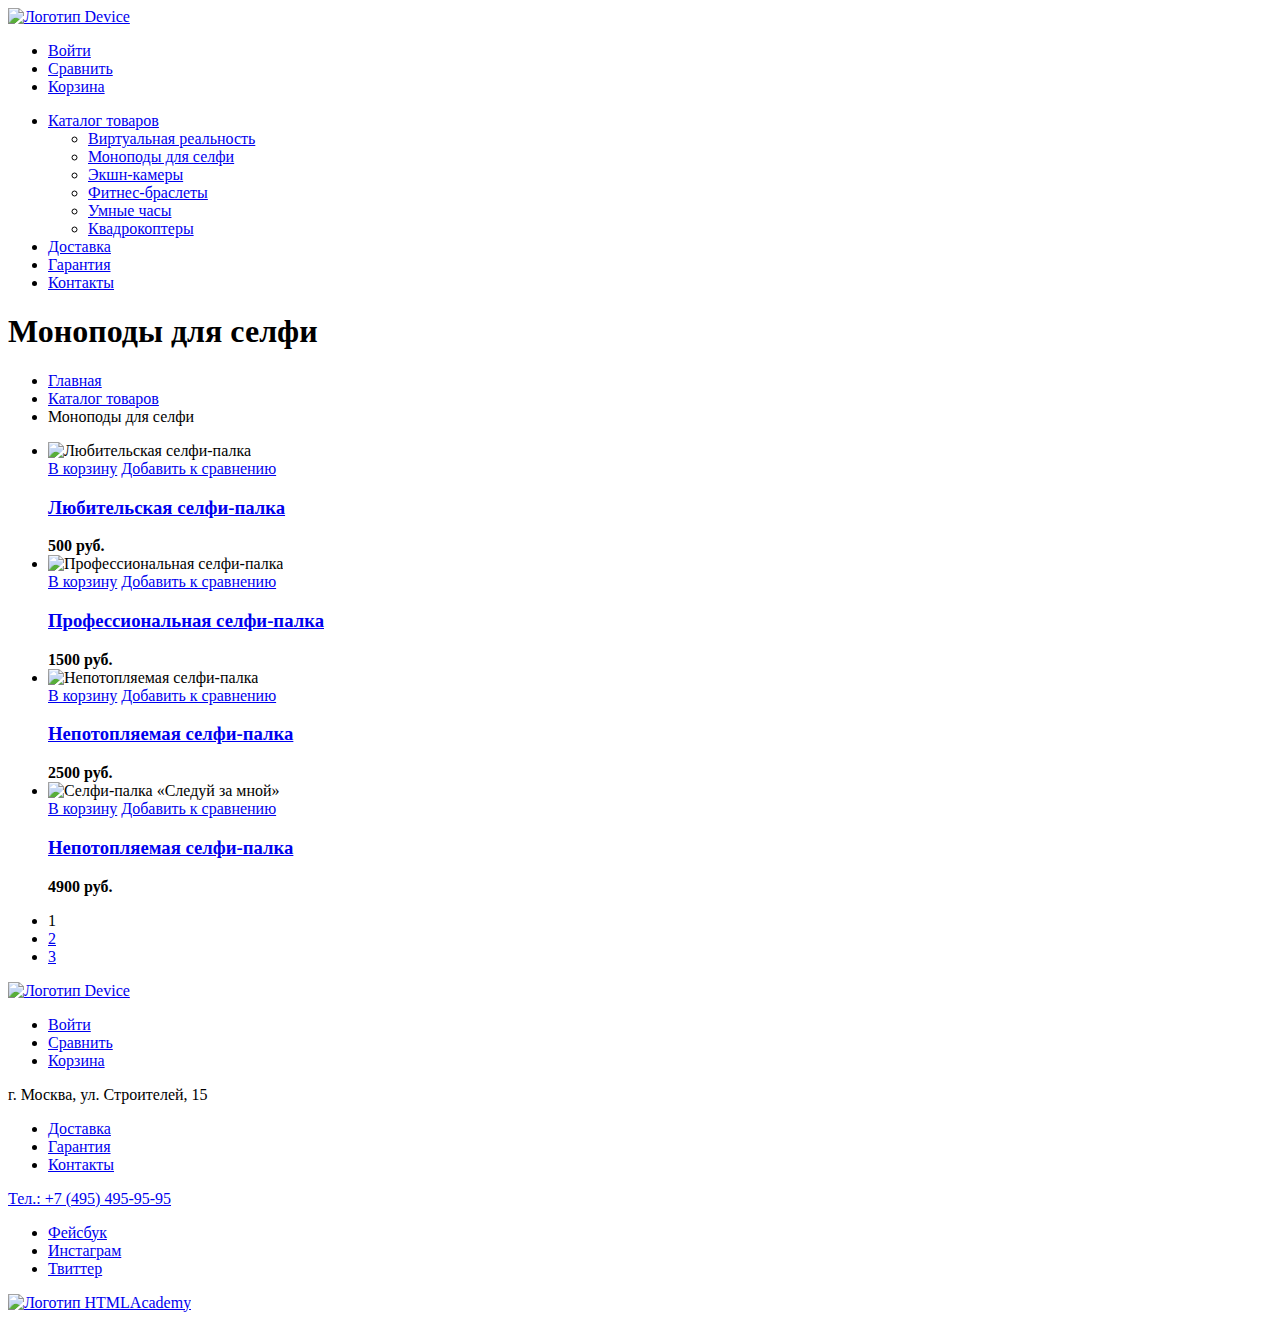
==== catalog.html @ 982db95b "Update catalog.html" ====
<!DOCTYPE html>
<html lang="ru">

<head>
  <meta charset="utf-8">
  <title>HTML Academy: Девайс</title>
</head>

<body>
  <header class="main-header">
    <a class="main-header-logo" href="index.html">
      <img src="img/general/logo-device.svg" width="163" height="35" alt="Логотип Device">
    </a>
    <ul class="user-list">
      <li class="user-item">
        <a class="login-link" href="#">Войти</a>
      </li>
      <li class="user-item">
        <a class="compare-link" href="#">Сравнить</a>
      </li>
      <li class="user-item">
        <a class="cart-link" href="#">Корзина</a>
      </li>
    </ul>
    <nav class="main-navigation">
      <ul class="navigation-list">
        <li class="navigation-item">
          <a href="#">Каталог товаров</a>
          <ul class="dropdown-list">
            <li class="dropdown-item">
              <a href="#">Виртуальная реальность</a>
            </li>
            <li class="dropdown-item">
              <a href="#">Моноподы для селфи</a>
            </li>
            <li class="dropdown-item">
              <a href="#">Экшн-камеры</a>
            </li>
            <li class="dropdown-item">
              <a href="#">Фитнес-браслеты</a>
            </li>
            <li class="dropdown-item">
              <a href="#">Умные часы</a>
            </li>
            <li class="dropdown-item">
              <a href="#">Квадрокоптеры</a>
            </li>
          </ul>
        </li>
        <li class="navigation-item">
          <a href="#">Доставка</a>
        </li>
        <li class="navigation-item">
          <a href="#">Гарантия</a>
        </li>
        <li class="navigation-item">
          <a href="#">Контакты</a>
        </li>
      </ul>
    </nav>
  </header>

  <main class="container">
    <h1 class="page-title">Моноподы для селфи</h1>

    <ul class="breadcrumbs-list">
      <li class="breadcrumbs-item">
        <a href="index.html">Главная</a>
      </li>
      <li class="breadcrumbs-item">
        <a href="#">Каталог товаров</a>
      </li>
      <li class="breadcrumbs-item breadcrumbs-current">
        <a>Моноподы для селфи</a>
      </li>
    </ul>

    <section class="catalog">
      <ul class="catalog-list">
        <li class="catalog-item product">

          <div class="product-image">
            <img src="img/catalog/product-1.jpg" alt="Любительская селфи-палка" width="360" height="380">
            <div class="product-overlay">
              <a class="button" href="#">В корзину</a>
              <a href="#">Добавить к сравнению</a>
            </div>
          </div>
          <div class="product-description">
            <a href="#">
              <h3>Любительская селфи-палка</h3>
            </a>
            <b>500 руб.</b>
          </div>
        </li>

        <li class="catalog-item product">
          <div class="product-image">
            <img src="img/catalog/product-2.jpg" alt="Профессиональная селфи-палка" width="360" height="380">
            <div class="product-overlay">
              <a class="button" href="#">В корзину</a>
              <a href="#">Добавить к сравнению</a>
            </div>
          </div>
          <div class="product-description">
            <a href="#">
              <h3>Профессиональная селфи-палка</h3>
            </a>
            <b>1500 руб.</b>
          </div>
        </li>

        <li class="catalog-item product">
          <div class="product-image">
            <img src="img/catalog/product-3.jpg" alt="Непотопляемая селфи-палка" width="360" height="380">
            <div class="product-overlay">
              <a class="button" href="#">В корзину</a>
              <a href="#">Добавить к сравнению</a>
            </div>
          </div>
          <div class="product-description">
            <a href="#">
              <h3>Непотопляемая селфи-палка</h3>
            </a>
            <b>2500 руб.</b>
          </div>
        </li>

        <li class="catalog-item product">
          <div class="product-image">
            <img src="img/catalog/product-4.jpg" alt="Селфи-палка «Следуй за мной»" width="360" height="380">
            <div class="product-overlay">
              <a class="button" href="#">В корзину</a>
              <a href="#">Добавить к сравнению</a>
            </div>
          </div>
          <div class="product-description">
            <a href="#">
              <h3>Непотопляемая селфи-палка</h3>
            </a>
            <b>4900 руб.</b>
          </div>
        </li>
      </ul>

      <ul class="pagination-list">
        <li class="pagination-item">
          <a>1</a>
        </li>
        <li class="pagination-item">
          <a href="#">2</a>
        </li>
        <li class="pagination-item">
          <a href="#">3</a>
        </li>
      </ul>
    </section>

  </main>

  <footer class="main-footer">
    <a class="footer-logo" href="index.html">
      <img src="img/general/logo-device.svg" width="163" height="35" alt="Логотип Device">
    </a>
    <ul class="user-list">
      <li class="user-item">
        <a href="#">Войти</a>
      </li>
      <li class="user-item">
        <a href="#">Сравнить</a>
      </li>
      <li class="user-item">
        <a href="#">Корзина</a>
      </li>
    </ul>
    <p class="footer-address">г. Москва, ул. Строителей, 15</p>
    <ul class="footer-navigation">
      <li class="navigation-item">
        <a href="#">Доставка</a>
      </li>
      <li class="navigation-item">
        <a href="#">Гарантия</a>
      </li>
      <li class="navigation-item">
        <a href="#">Контакты</a>
      </li>
    </ul>
    <a class="phone-link" href="tel:+7 (495) 495-95-95" rel="nofollow">Тел.: +7 (495) 495-95-95</a>
    <div class="footer-social">
      <ul class="social-list">
        <li class="social-item">
          <a class="social-link social-link--fb" href="#">Фейсбук</a>
        </li>
        <li class="social-item">
          <a class="social-link social-link--inst" href="#">Инстаграм</a>
        </li>
        <li class="social-item">
          <a class="social-link social-link--tw" href="#">Твиттер</a>
        </li>
      </ul>
    </div>
    <p class="footer-copyright">
      <a href="https://htmlacademy.ru/intensive/htmlcss">
        <img src="img/general/logo-html.svg" width="27" height="35" alt="Логотип HTMLAcademy">
      </a>
    </p>
  </footer>
</body>

</html>
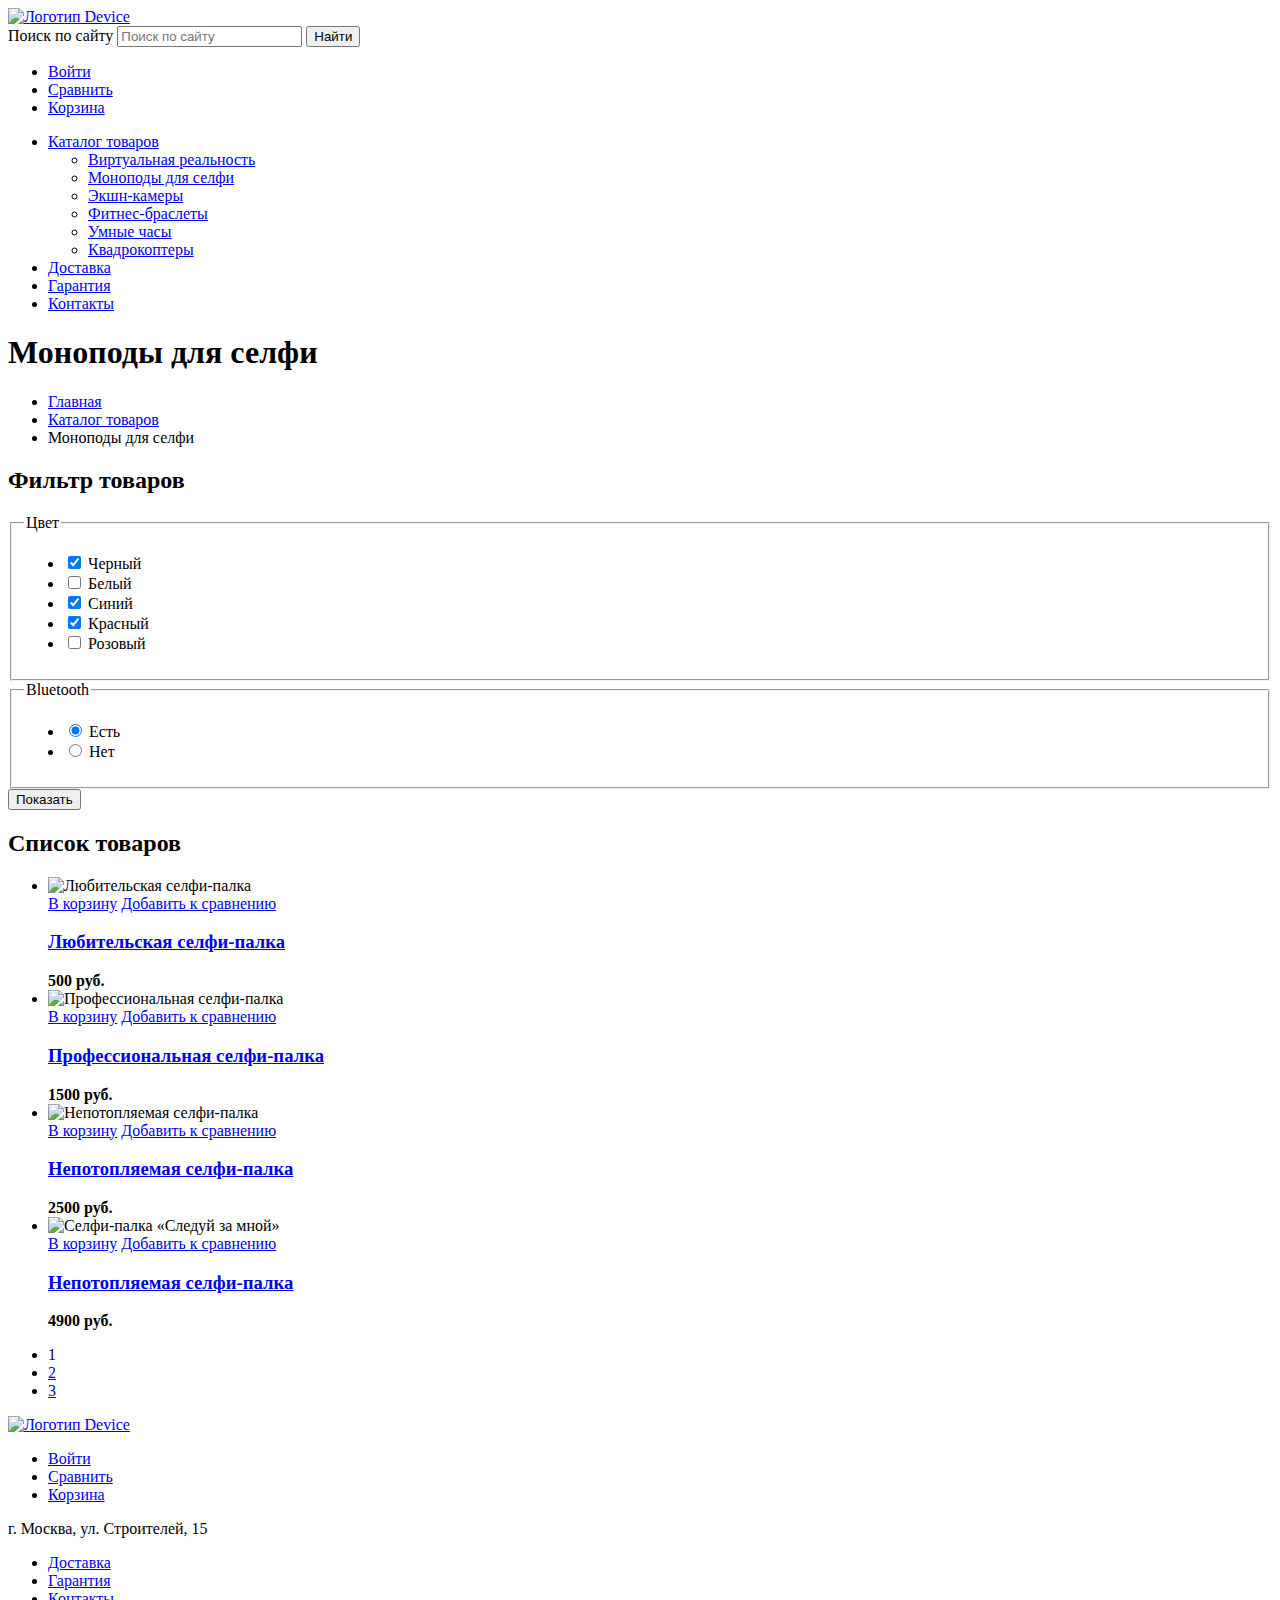
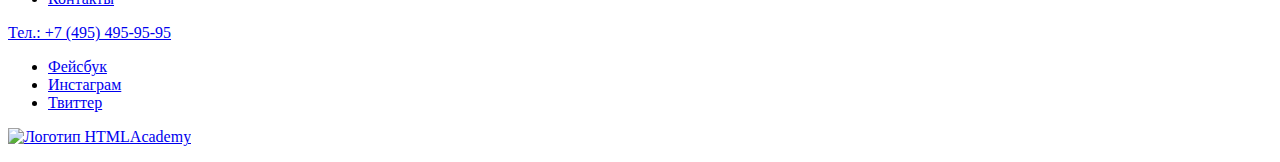
==== commit 511f8907: "вносит правки в проект" ====
--- a/catalog.html
+++ b/catalog.html
@@ -11,6 +11,11 @@
     <a class="main-header-logo" href="index.html">
       <img src="img/general/logo-device.svg" width="163" height="35" alt="Логотип Device">
     </a>
+    <form class="search-form" action="https://echo.htmlacademy.ru/" method="post">
+      <label class="visually-hidden" for="search">Поиск по сайту</label>
+      <input type="search" placeholder="Поиск по сайту" name="search" id="search">
+      <button type="submit">Найти</button>
+    </form>
     <ul class="user-list">
       <li class="user-item">
         <a class="login-link" href="#">Войти</a>
@@ -75,10 +80,64 @@
       </li>
     </ul>
 
+    <section class="filters">
+      <h2 class="visually-hidden">Фильтр товаров</h2>
+      <form class="filter" action="https://echo.htmlacademy.ru" method="get">
+        <fieldset>
+          <legend>Цвет</legend>
+          <ul class="filter-list">
+            <li class="filter-option">
+              <input class="visually-hidden filter-input filter-checkbox" type="checkbox" name="black" id="filter-black"
+                checked>
+              <label for="filter-black">Черный</label>
+            </li>
+            <li class="filter-option">
+              <input class="visually-hidden filter-input filter-checkbox" type="checkbox" name="white"
+                id="filter-white">
+              <label for="filter-white">Белый</label>
+            </li>
+            <li class="filter-option">
+              <input class="visually-hidden filter-input filter-checkbox" type="checkbox" name="blue" id="filter-blue"
+                checked>
+              <label for="filter-blue">Синий</label>
+            </li>
+            <li class="filter-option">
+              <input class="visually-hidden filter-input filter-checkbox" type="checkbox" name="red" id="filter-red"
+                checked>
+              <label for="filter-red">Красный</label>
+            </li>
+            <li class="filter-option">
+              <input class="visually-hidden filter-input filter-checkbox" type="checkbox" name="pink" id="filter-pink">
+              <label for="filter-pink">Розовый</label>
+            </li>
+          </ul>
+        </fieldset>
+
+        <fieldset>
+          <legend>Bluetooth</legend>
+          <ul class="filter-list">
+            <li class="filter-option">
+              <input class="visually-hidden filter-input filter-radio" type="radio" name="bluetooth"
+                id="filter-bluetooth-yes" value="yes" checked>
+              <label for="filter-bluetooth-yes">Есть</label>
+            </li>
+            <li class="filter-option">
+              <input class="visually-hidden filter-input filter-radio" type="radio" name="bluetooth"
+                id="filter-bluetooth-no" value="no">
+              <label for="filter-bluetooth-no">Нет</label>
+            </li>
+          </ul>
+        </fieldset>
+
+        <button type="submit">Показать</button>
+      </form>
+    </section>
+
     <section class="catalog">
+      <h2 class="visually-hidden">Список товаров</h2>
       <ul class="catalog-list">
-        <li class="catalog-item product">
-
+
+        <li class="catalog-item product">
           <div class="product-image">
             <img src="img/catalog/product-1.jpg" alt="Любительская селфи-палка" width="360" height="380">
             <div class="product-overlay">
@@ -185,22 +244,22 @@
         <a href="#">Контакты</a>
       </li>
     </ul>
-    <a class="phone-link" href="tel:+7 (495) 495-95-95" rel="nofollow">Тел.: +7 (495) 495-95-95</a>
+    <a class="phone-link" href="tel:+74954959595" rel="nofollow">Тел.: +7 (495) 495-95-95</a>
     <div class="footer-social">
       <ul class="social-list">
         <li class="social-item">
-          <a class="social-link social-link--fb" href="#">Фейсбук</a>
+          <a class="social-link social-link--fb" href="#" aria-label="Девайс на Фэйсбук">Фейсбук</a>
         </li>
         <li class="social-item">
-          <a class="social-link social-link--inst" href="#">Инстаграм</a>
+          <a class="social-link social-link--inst" href="#" aria-label="Девайс в Инстаграм">Инстаграм</a>
         </li>
         <li class="social-item">
-          <a class="social-link social-link--tw" href="#">Твиттер</a>
+          <a class="social-link social-link--tw" href="#" aria-label="Девайс в Твиттер">Твиттер</a>
         </li>
       </ul>
     </div>
     <p class="footer-copyright">
-      <a href="https://htmlacademy.ru/intensive/htmlcss">
+      <a href="https://htmlacademy.ru/intensive/htmlcss" aria-label="Страница интенсива HTMLAcademy">
         <img src="img/general/logo-html.svg" width="27" height="35" alt="Логотип HTMLAcademy">
       </a>
     </p>
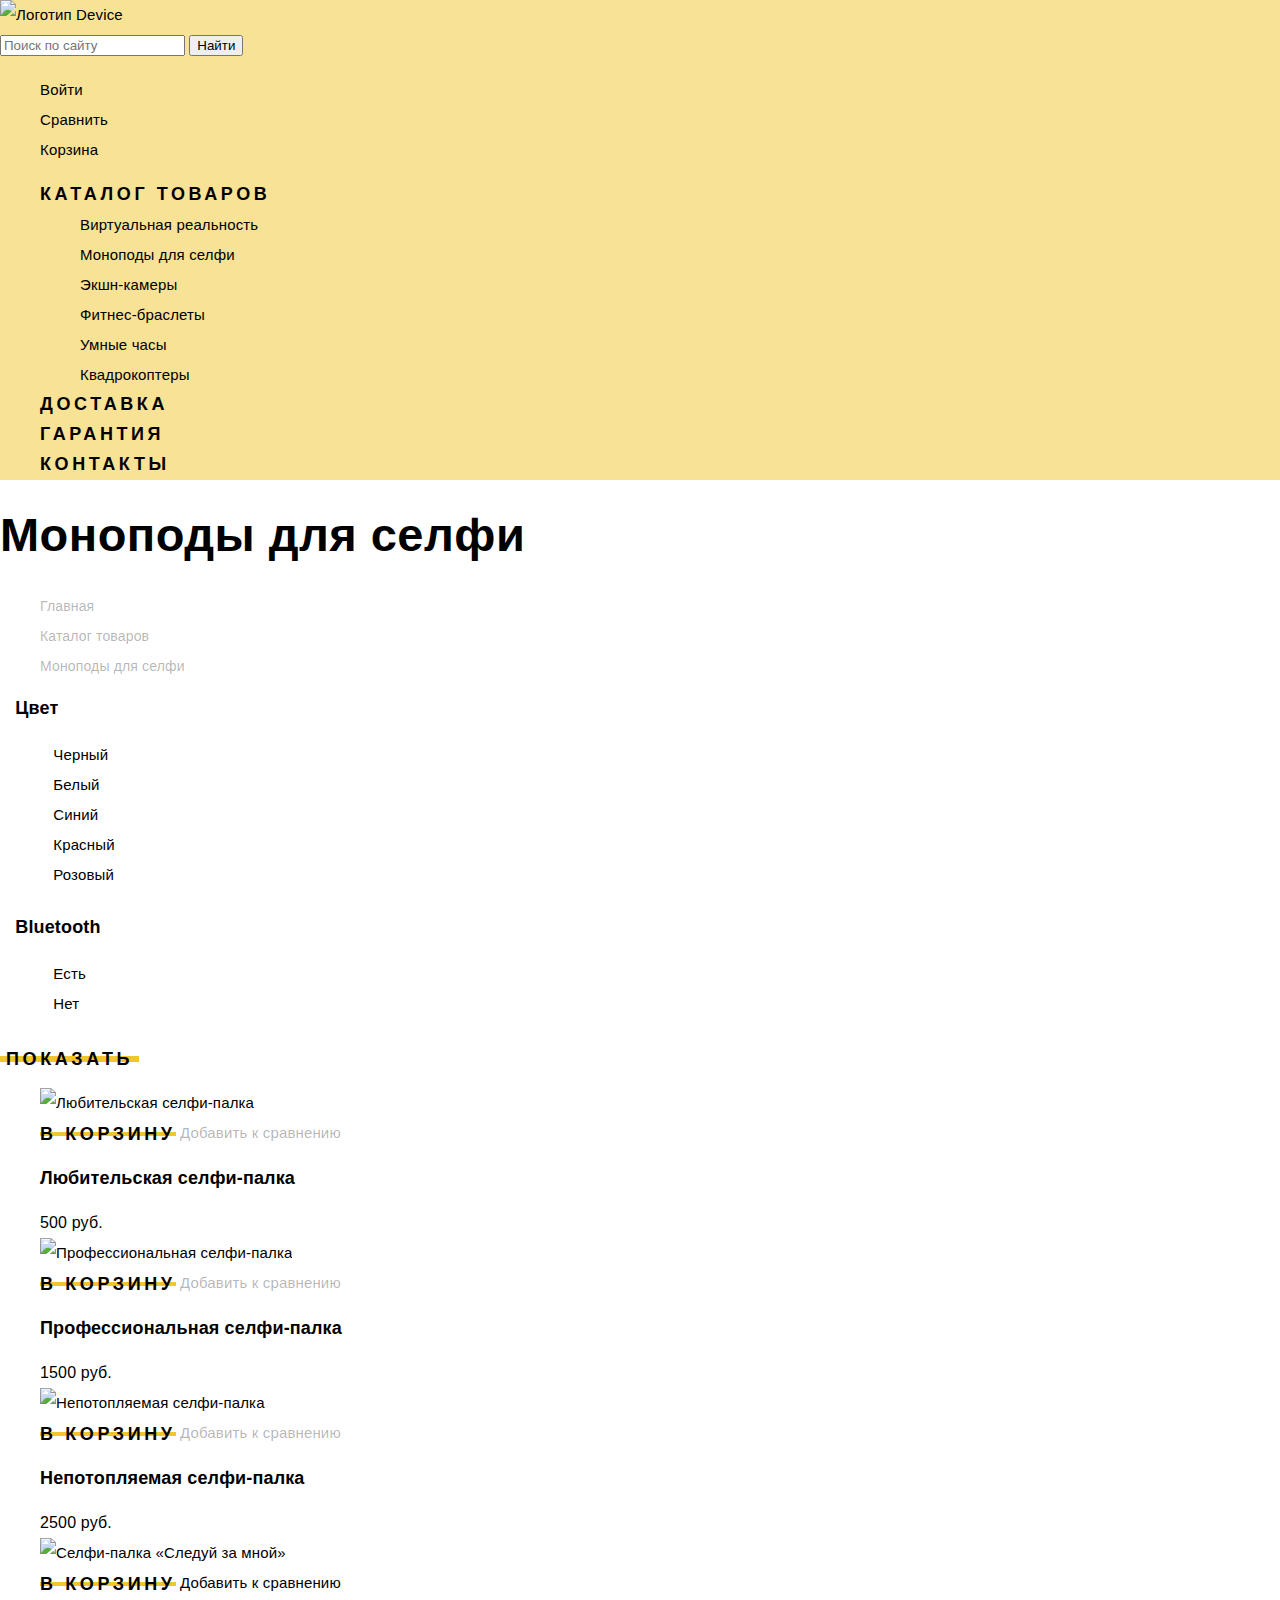
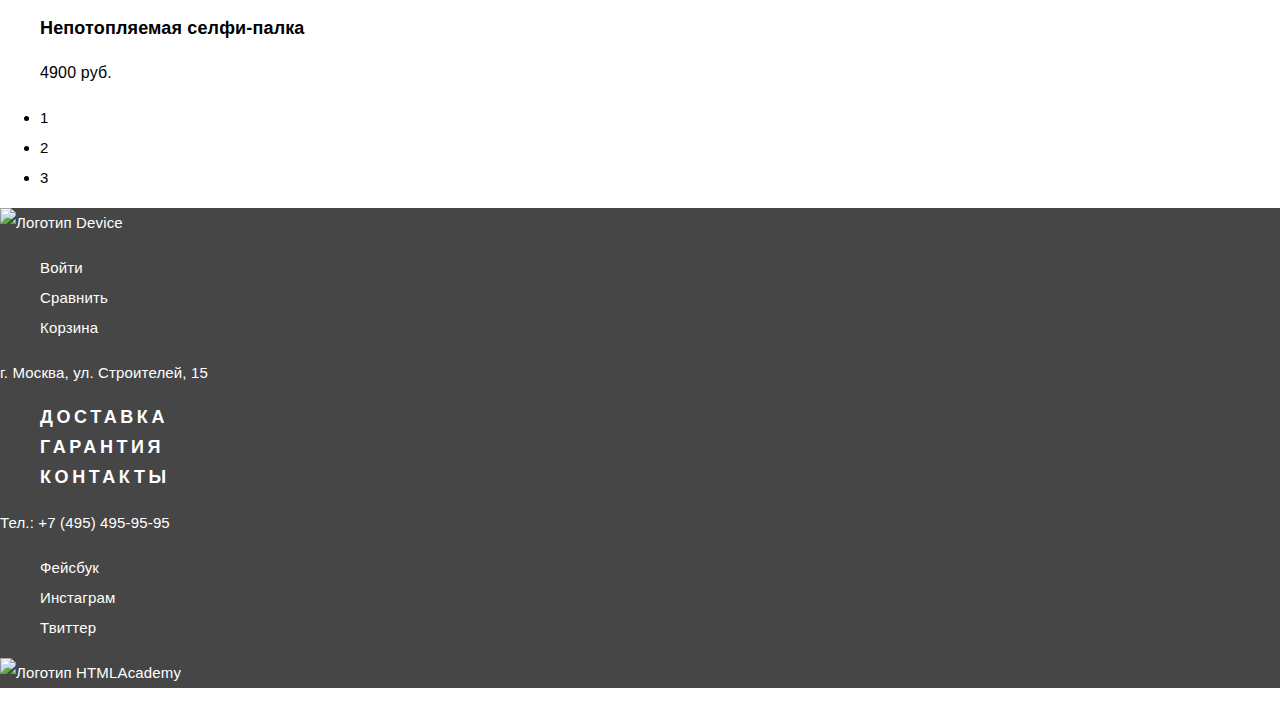
==== commit a717f484: "Добавляет стили внутренней страницы" ====
--- a/catalog.html
+++ b/catalog.html
@@ -4,9 +4,11 @@
 <head>
   <meta charset="utf-8">
   <title>HTML Academy: Девайс</title>
+  <link href="css/normalize.css" rel="stylesheet">
+  <link href="css/style.css" rel="stylesheet">
 </head>
 
-<body>
+<body class="inner-page">
   <header class="main-header">
     <a class="main-header-logo" href="index.html">
       <img src="img/general/logo-device.svg" width="163" height="35" alt="Логотип Device">
@@ -129,7 +131,7 @@
           </ul>
         </fieldset>
 
-        <button type="submit">Показать</button>
+        <button class="button" type="submit">Показать</button>
       </form>
     </section>
 
@@ -142,62 +144,62 @@
             <img src="img/catalog/product-1.jpg" alt="Любительская селфи-палка" width="360" height="380">
             <div class="product-overlay">
               <a class="button" href="#">В корзину</a>
+              <a class="product-compare" href="#">Добавить к сравнению</a>
+            </div>
+          </div>
+          <div class="product-description">
+            <a href="#">
+              <h3>Любительская селфи-палка</h3>
+            </a>
+            <span>500 руб.</span>
+          </div>
+        </li>
+
+        <li class="catalog-item product">
+          <div class="product-image">
+            <img src="img/catalog/product-2.jpg" alt="Профессиональная селфи-палка" width="360" height="380">
+            <div class="product-overlay">
+              <a class="button" href="#">В корзину</a>
+              <a class="product-compare" href="#">Добавить к сравнению</a>
+            </div>
+          </div>
+          <div class="product-description">
+            <a href="#">
+              <h3>Профессиональная селфи-палка</h3>
+            </a>
+            <span>1500 руб.</span>
+          </div>
+        </li>
+
+        <li class="catalog-item product">
+          <div class="product-image">
+            <img src="img/catalog/product-3.jpg" alt="Непотопляемая селфи-палка" width="360" height="380">
+            <div class="product-overlay">
+              <a class="button" href="#">В корзину</a>
+              <a class="product-compare" href="#">Добавить к сравнению</a>
+            </div>
+          </div>
+          <div class="product-description">
+            <a href="#">
+              <h3>Непотопляемая селфи-палка</h3>
+            </a>
+            <span>2500 руб.</span>
+          </div>
+        </li>
+
+        <li class="catalog-item product">
+          <div class="product-image">
+            <img src="img/catalog/product-4.jpg" alt="Селфи-палка «Следуй за мной»" width="360" height="380">
+            <div class="product-overlay">
+              <a class="button" href="#">В корзину</a>
               <a href="#">Добавить к сравнению</a>
             </div>
           </div>
           <div class="product-description">
             <a href="#">
-              <h3>Любительская селфи-палка</h3>
-            </a>
-            <b>500 руб.</b>
-          </div>
-        </li>
-
-        <li class="catalog-item product">
-          <div class="product-image">
-            <img src="img/catalog/product-2.jpg" alt="Профессиональная селфи-палка" width="360" height="380">
-            <div class="product-overlay">
-              <a class="button" href="#">В корзину</a>
-              <a href="#">Добавить к сравнению</a>
-            </div>
-          </div>
-          <div class="product-description">
-            <a href="#">
-              <h3>Профессиональная селфи-палка</h3>
-            </a>
-            <b>1500 руб.</b>
-          </div>
-        </li>
-
-        <li class="catalog-item product">
-          <div class="product-image">
-            <img src="img/catalog/product-3.jpg" alt="Непотопляемая селфи-палка" width="360" height="380">
-            <div class="product-overlay">
-              <a class="button" href="#">В корзину</a>
-              <a href="#">Добавить к сравнению</a>
-            </div>
-          </div>
-          <div class="product-description">
-            <a href="#">
               <h3>Непотопляемая селфи-палка</h3>
             </a>
-            <b>2500 руб.</b>
-          </div>
-        </li>
-
-        <li class="catalog-item product">
-          <div class="product-image">
-            <img src="img/catalog/product-4.jpg" alt="Селфи-палка «Следуй за мной»" width="360" height="380">
-            <div class="product-overlay">
-              <a class="button" href="#">В корзину</a>
-              <a href="#">Добавить к сравнению</a>
-            </div>
-          </div>
-          <div class="product-description">
-            <a href="#">
-              <h3>Непотопляемая селфи-палка</h3>
-            </a>
-            <b>4900 руб.</b>
+            <span>4900 руб.</span>
           </div>
         </li>
       </ul>
@@ -266,4 +268,4 @@
   </footer>
 </body>
 
-</html>+</html>
--- a/css/style.css
+++ b/css/style.css
@@ -0,0 +1,273 @@
+/* Подключение шрифтов */
+
+@font-face {
+  font-family: "Gilroy";
+  font-style: normal;
+  font-weight: 300;
+  src: local("Gilroy Light"), local("Gilroy-Light"),
+  url("../fonts/gilroylight.woff") format("woff"),
+  url("../fonts/gilroylight.woff2") format("woff2");
+}
+
+@font-face {
+  font-family: "Gilroy";
+  font-style: normal;
+  font-weight: 800;
+  src: local("Gilroy ExtraBold"), local("Gilroy-ExtraBold"),
+  url("../fonts/gilroyextrabold.woff") format("woff"),
+  url("../fonts/gilroyextrabold.woff2") format("woff2");
+}
+
+@font-face {
+  font-family: "Open Sans";
+  font-style: normal;
+  font-weight: 300;
+  src: local("Open Sans Light"), local("OpenSans-Light"),
+  url("../fonts/opensanslight.woff") format("woff"),
+  url("../fonts/opensanslight.woff2") format("woff2");
+}
+
+@font-face {
+  font-family: "Open Sans";
+  font-style: normal;
+  font-weight: 400;
+  src: local("Open Sans Regular"), local("OpenSans-Regular"),
+  url("../fonts/opensans.woff") format("woff"),
+  url("../fonts/opensans.woff2") format("woff2");
+}
+
+/* Стили */
+
+body {
+  margin: 0;
+  padding: 0;
+
+  font-family: "Open Sans", Arial, sans-serif;
+  font-size: 15px;
+  line-height: 30px;
+  font-weight: 300;
+  letter-spacing: 0.15px;
+
+  color: #000000;
+}
+
+a {
+  text-decoration: none;
+  color: #000000;
+}
+
+.modal {
+  display: none;
+}
+
+.button {
+  font-family: "Gilroy", Arial, sans-serif;
+  font-size: 18px;
+  line-height: 24px;
+  font-weight: 800;
+  letter-spacing: 3.6px;
+
+  text-align: center;
+  color: #000000;
+  vertical-align: middle;
+  text-transform: uppercase;
+
+  background: linear-gradient(0deg, #ffffff 40%, #f0c52e 40%, #f0c52e 60%,#ffffff 40%);
+  border: none;
+
+}
+
+.button:hover,
+.button:focus {
+  background: #f0c52e;
+}
+
+.button:active {
+  color: rgba(0, 0, 0, 0.3);
+}
+
+.visually-hidden {
+  position: absolute;
+
+  width: 1px;
+  height: 1px;
+  margin: -1px;
+  border: 0;
+  padding: 0;
+
+  clip: rect(0 0 0 0);
+  overflow: hidden;
+}
+
+/* Header */
+
+.main-header {
+  background-color: #f7e296;
+}
+
+.user-list,
+.navigation-list,
+.dropdown-list {
+  list-style: none;
+}
+
+
+.navigation-item > a {
+  font-family: "Gilroy", Arial, sans-serif;
+  font-size: 18px;
+  line-height: 24px;
+  font-weight: 800;
+  letter-spacing: 3.6px;
+  text-transform: uppercase;
+}
+
+/* Main */
+/* Slider */
+
+.slider-list {
+  list-style: none;
+}
+
+.slider-description h3{
+  font-family: "Gilroy", Arial, sans-serif;
+  font-size: 47px;
+  line-height: 56px;
+  font-weight: 800;
+  letter-spacing: 0.47px;
+}
+
+.slider-description p {
+  color: #464646;
+}
+
+.slider-table td {
+  font-family: "Gilroy", Arial, sans-serif;
+  font-size: 36px;
+  line-height: 48px;
+  font-weight: 300;
+  letter-spacing: 0.36px;
+}
+
+.slider-table th {
+  font-size: 13px;
+  line-height: 20px;
+  font-weight: 300;
+
+}
+/* Popular */
+
+.popular-list {
+  list-style: none;
+}
+.popular-list a {
+  font-family: "Gilroy", Arial, sans-serif;
+  font-size: 18px;
+  line-height: 24px;
+  font-weight: 800;
+  letter-spacing: 0.18px;
+}
+
+/* Brands */
+
+.brands-list {
+  list-style: none;
+}
+
+/* Company-info */
+
+.index-columns h2{
+  font-family: "Gilroy", Arial, sans-serif;
+  font-size: 47px;
+  line-height: 48px;
+  font-weight: 800;
+  letter-spacing: 0.47px;
+}
+
+.index-columns p {
+  color: #464646;
+}
+
+.company-info ul {
+  font-family: "Gilroy", Arial, sans-serif;
+  font-size: 16px;
+  line-height: 40px;
+  font-weight: 800;
+}
+
+/* Footer */
+
+.main-footer {
+  color: #ffffff;
+  background-color: #464646;
+}
+
+.main-footer a {
+  color: #ffffff;
+}
+
+.footer-navigation,
+.social-list {
+  list-style: none;
+}
+
+/* Inner page */
+
+.page-title {
+  font-family: "Gilroy", Arial, sans-serif;
+  font-size: 47px;
+  line-height: 48px;
+  font-weight: 800;
+  letter-spacing: 0.47px;
+}
+
+/* breadcrumbs */
+
+.breadcrumbs-list {
+  list-style: none;
+}
+
+.breadcrumbs-list a {
+  font-size: 14px;
+  line-height: 24px;
+
+  color: rgba(0, 0, 0, 0.3);
+}
+
+/* filters */
+
+.filter fieldset {
+  border: none;
+}
+.filter legend {
+  font-family: "Gilroy", Arial, sans-serif;
+  font-size: 18px;
+  line-height: 24px;
+  font-weight: 800;
+}
+
+.filter-list {
+  list-style-type: none;
+}
+
+/* catalog */
+
+.catalog-list {
+  list-style: none;
+}
+
+.product-compare {
+  color: rgba(0, 0, 0, 0.3);
+}
+
+.product-description h3 {
+  font-family: "Gilroy", Arial, sans-serif;
+  font-size: 18px;
+  line-height: 24px;
+  font-weight: 800;
+}
+.product-description span {
+  font-family: "Gilroy", Arial, sans-serif;
+  font-size: 16px;
+  line-height: 24px;
+  font-weight: 300;
+}
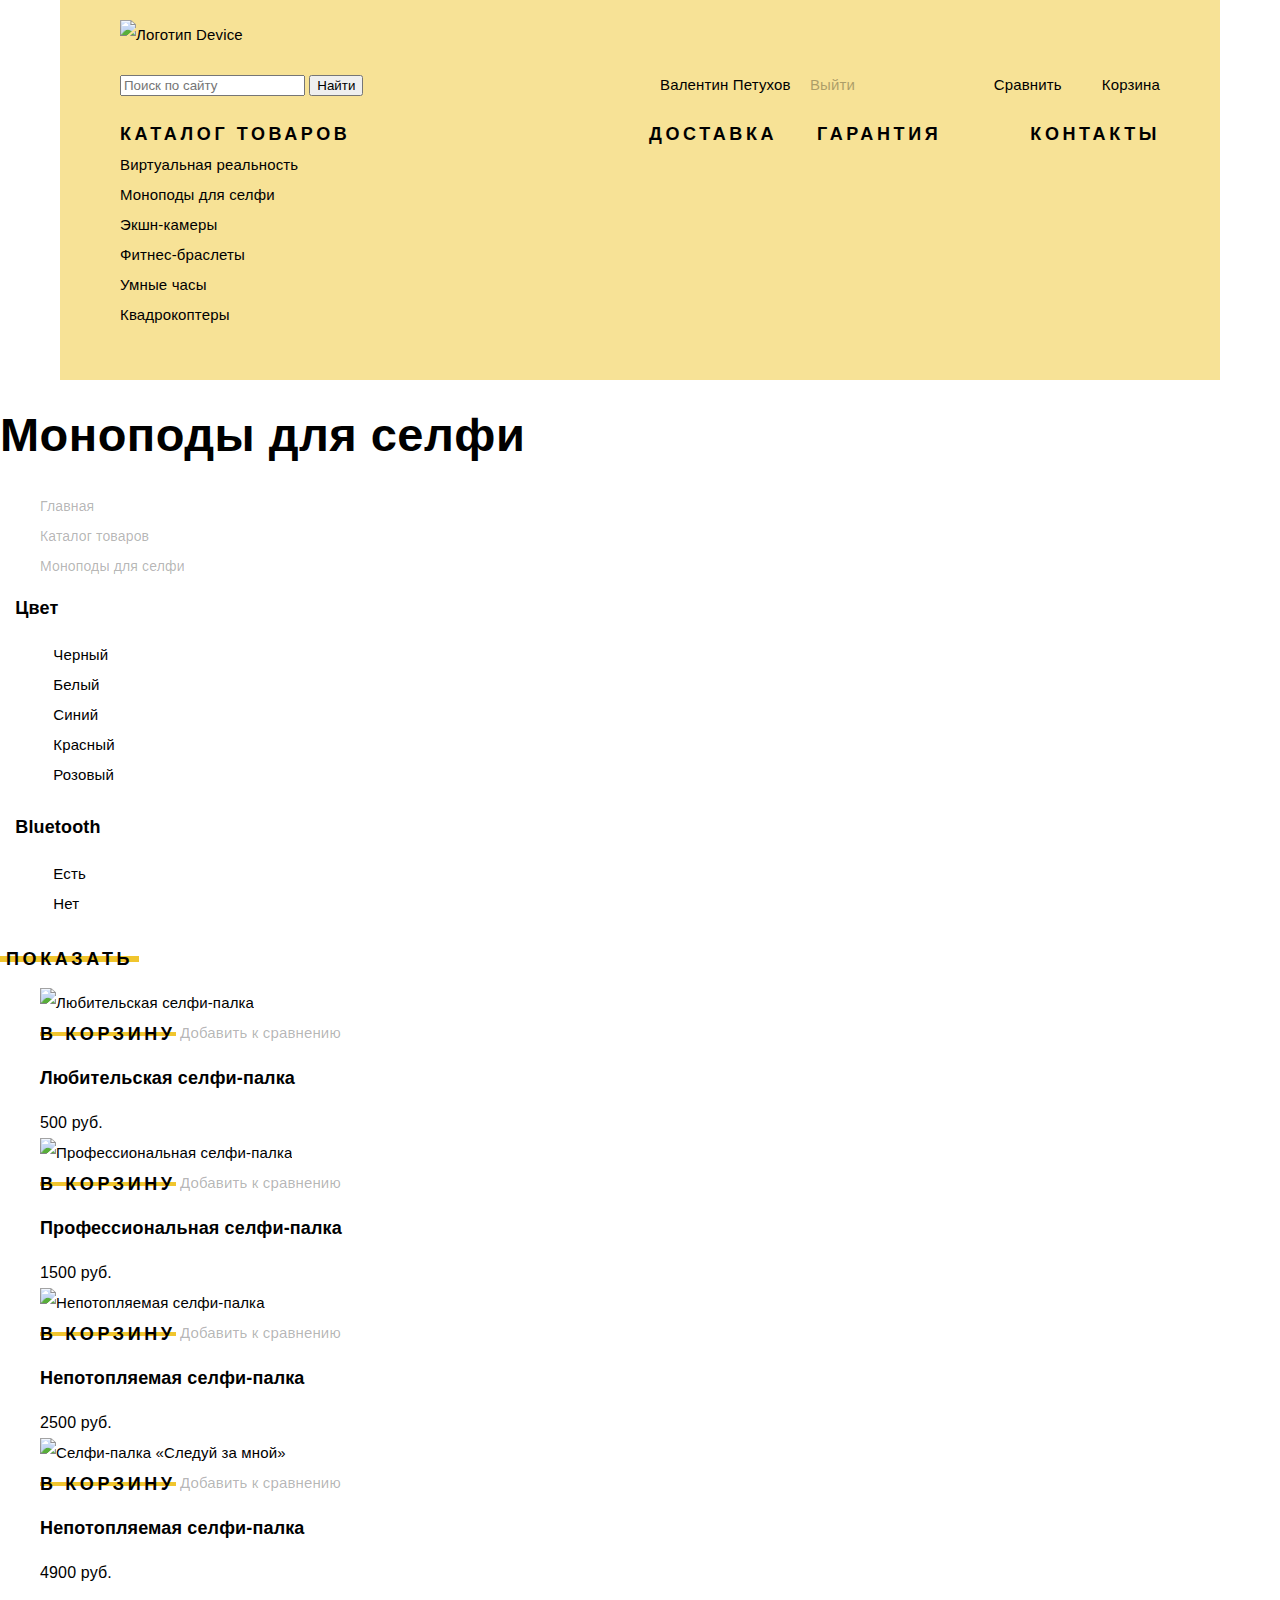
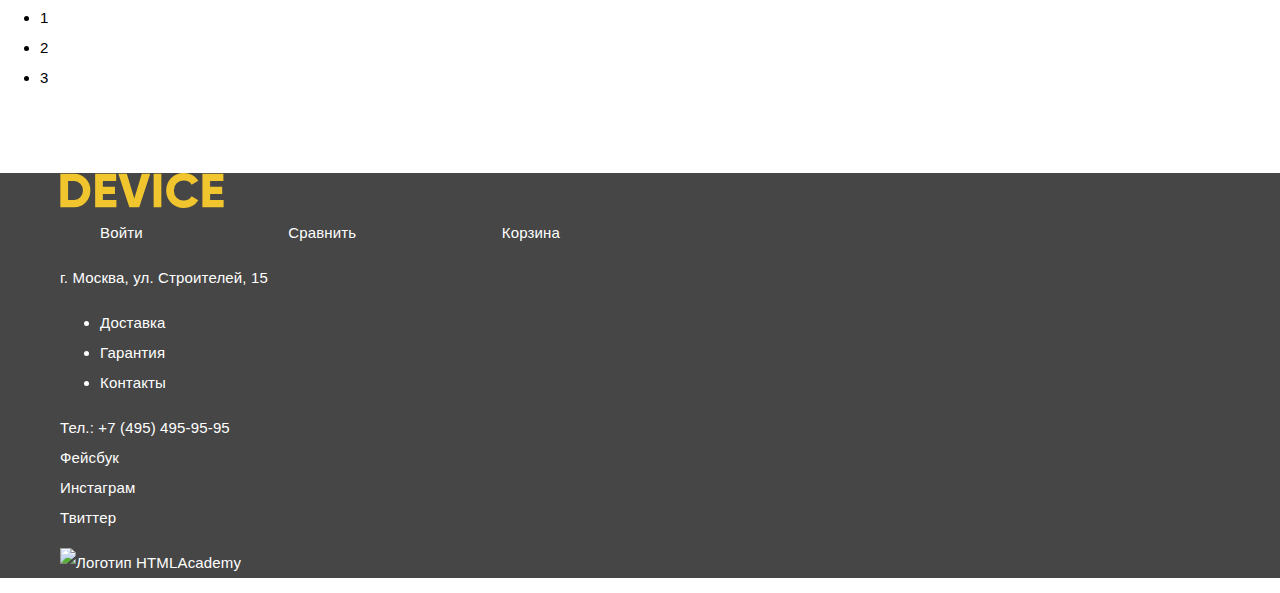
==== commit 0943e5d8: "начало раскладки сеток" ====
--- a/catalog.html
+++ b/catalog.html
@@ -9,76 +9,81 @@
 </head>
 
 <body class="inner-page">
-  <header class="main-header">
-    <a class="main-header-logo" href="index.html">
-      <img src="img/general/logo-device.svg" width="163" height="35" alt="Логотип Device">
-    </a>
-    <form class="search-form" action="https://echo.htmlacademy.ru/" method="post">
-      <label class="visually-hidden" for="search">Поиск по сайту</label>
-      <input type="search" placeholder="Поиск по сайту" name="search" id="search">
-      <button type="submit">Найти</button>
-    </form>
-    <ul class="user-list">
-      <li class="user-item">
-        <a class="login-link" href="#">Войти</a>
-      </li>
-      <li class="user-item">
-        <a class="compare-link" href="#">Сравнить</a>
-      </li>
-      <li class="user-item">
-        <a class="cart-link" href="#">Корзина</a>
-      </li>
-    </ul>
-    <nav class="main-navigation">
-      <ul class="navigation-list">
-        <li class="navigation-item">
-          <a href="#">Каталог товаров</a>
-          <ul class="dropdown-list">
-            <li class="dropdown-item">
-              <a href="#">Виртуальная реальность</a>
-            </li>
-            <li class="dropdown-item">
-              <a href="#">Моноподы для селфи</a>
-            </li>
-            <li class="dropdown-item">
-              <a href="#">Экшн-камеры</a>
-            </li>
-            <li class="dropdown-item">
-              <a href="#">Фитнес-браслеты</a>
-            </li>
-            <li class="dropdown-item">
-              <a href="#">Умные часы</a>
-            </li>
-            <li class="dropdown-item">
-              <a href="#">Квадрокоптеры</a>
-            </li>
-          </ul>
-        </li>
-        <li class="navigation-item">
-          <a href="#">Доставка</a>
-        </li>
-        <li class="navigation-item">
-          <a href="#">Гарантия</a>
-        </li>
-        <li class="navigation-item">
-          <a href="#">Контакты</a>
-        </li>
-      </ul>
-    </nav>
-  </header>
-
-  <main class="container">
+  <div class="container">
+    <header class="main-header">
+      <a class="main-header-logo" href="index.html">
+        <img src="img/general/logo-device.svg" width="163" height="35" alt="Логотип Device">
+      </a>
+      <div class="main-header-wrapper">
+        <form class="search-form" action="https://echo.htmlacademy.ru/" method="post">
+          <label class="visually-hidden" for="search">Поиск по сайту</label>
+          <input type="search" placeholder="Поиск по сайту" name="search" id="search">
+          <button type="submit">Найти</button>
+        </form>
+        <ul class="user-list">
+          <li class="user-item user-login">
+            <a class="login-link" href="#">Валентин Петухов</a>
+            <a class="logout-link" href="#">Выйти</a>
+          </li>
+          <li class="user-item">
+            <a class="compare-link" href="#">Сравнить</a>
+          </li>
+          <li class="user-item">
+            <a class="cart-link" href="#">Корзина</a>
+          </li>
+        </ul>
+      </div>
+      <nav class="main-navigation">
+        <ul class="navigation-list">
+          <li class="navigation-item dropdown">
+            <a class="navigation-link" href="#">Каталог товаров</a>
+            <ul class="dropdown-list">
+              <li class="dropdown-item">
+                <a href="#">Виртуальная реальность</a>
+              </li>
+              <li class="dropdown-item">
+                <a href="#">Моноподы для селфи</a>
+              </li>
+              <li class="dropdown-item">
+                <a href="#">Экшн-камеры</a>
+              </li>
+              <li class="dropdown-item">
+                <a href="#">Фитнес-браслеты</a>
+              </li>
+              <li class="dropdown-item">
+                <a href="#">Умные часы</a>
+              </li>
+              <li class="dropdown-item">
+                <a href="#">Квадрокоптеры</a>
+              </li>
+            </ul>
+          </li>
+          <li class="navigation-item">
+            <a class="navigation-link" href="#">Доставка</a>
+          </li>
+          <li class="navigation-item">
+            <a class="navigation-link" href="#">Гарантия</a>
+          </li>
+          <li class="navigation-item">
+            <a class="navigation-link" href="#">Контакты</a>
+          </li>
+        </ul>
+      </nav>
+    </header>
+  </div>
+
+  <main>
     <h1 class="page-title">Моноподы для селфи</h1>
 
     <ul class="breadcrumbs-list">
       <li class="breadcrumbs-item">
-        <a href="index.html">Главная</a>
+        <a class="breadcrumbs-link" href="index.html">Главная</a>
       </li>
       <li class="breadcrumbs-item">
-        <a href="#">Каталог товаров</a>
+        <a class="breadcrumbs-link" href="#">Каталог товаров</a>
       </li>
       <li class="breadcrumbs-item breadcrumbs-current">
-        <a>Моноподы для селфи</a>
+        <a class="breadcrumbs-link">Моноподы для селфи</a>
       </li>
     </ul>
 
@@ -144,14 +149,14 @@
             <img src="img/catalog/product-1.jpg" alt="Любительская селфи-палка" width="360" height="380">
             <div class="product-overlay">
               <a class="button" href="#">В корзину</a>
-              <a class="product-compare" href="#">Добавить к сравнению</a>
-            </div>
-          </div>
-          <div class="product-description">
-            <a href="#">
-              <h3>Любительская селфи-палка</h3>
-            </a>
-            <span>500 руб.</span>
+              <a class="product-compare-link" href="#">Добавить к сравнению</a>
+            </div>
+          </div>
+          <div class="product-description">
+            <a href="#">
+              <h3 class="product-title">Любительская селфи-палка</h3>
+            </a>
+            <span class="product-price">500 руб.</span>
           </div>
         </li>
 
@@ -160,14 +165,14 @@
             <img src="img/catalog/product-2.jpg" alt="Профессиональная селфи-палка" width="360" height="380">
             <div class="product-overlay">
               <a class="button" href="#">В корзину</a>
-              <a class="product-compare" href="#">Добавить к сравнению</a>
-            </div>
-          </div>
-          <div class="product-description">
-            <a href="#">
-              <h3>Профессиональная селфи-палка</h3>
-            </a>
-            <span>1500 руб.</span>
+              <a class="product-compare-link" href="#">Добавить к сравнению</a>
+            </div>
+          </div>
+          <div class="product-description">
+            <a href="#">
+              <h3 class="product-title">Профессиональная селфи-палка</h3>
+            </a>
+            <span class="product-price">1500 руб.</span>
           </div>
         </li>
 
@@ -176,14 +181,14 @@
             <img src="img/catalog/product-3.jpg" alt="Непотопляемая селфи-палка" width="360" height="380">
             <div class="product-overlay">
               <a class="button" href="#">В корзину</a>
-              <a class="product-compare" href="#">Добавить к сравнению</a>
-            </div>
-          </div>
-          <div class="product-description">
-            <a href="#">
-              <h3>Непотопляемая селфи-палка</h3>
-            </a>
-            <span>2500 руб.</span>
+              <a class="product-compare-link" href="#">Добавить к сравнению</a>
+            </div>
+          </div>
+          <div class="product-description">
+            <a href="#">
+              <h3 class="product-title">Непотопляемая селфи-палка</h3>
+            </a>
+            <span class="product-price">2500 руб.</span>
           </div>
         </li>
 
@@ -192,14 +197,14 @@
             <img src="img/catalog/product-4.jpg" alt="Селфи-палка «Следуй за мной»" width="360" height="380">
             <div class="product-overlay">
               <a class="button" href="#">В корзину</a>
-              <a href="#">Добавить к сравнению</a>
-            </div>
-          </div>
-          <div class="product-description">
-            <a href="#">
-              <h3>Непотопляемая селфи-палка</h3>
-            </a>
-            <span>4900 руб.</span>
+              <a class="product-compare-link" href="#">Добавить к сравнению</a>
+            </div>
+          </div>
+          <div class="product-description">
+            <a href="#">
+              <h3 class="product-title">Непотопляемая селфи-палка</h3>
+            </a>
+            <span class="product-price">4900 руб.</span>
           </div>
         </li>
       </ul>
@@ -220,51 +225,56 @@
   </main>
 
   <footer class="main-footer">
-    <a class="footer-logo" href="index.html">
-      <img src="img/general/logo-device.svg" width="163" height="35" alt="Логотип Device">
-    </a>
-    <ul class="user-list">
-      <li class="user-item">
-        <a href="#">Войти</a>
-      </li>
-      <li class="user-item">
-        <a href="#">Сравнить</a>
-      </li>
-      <li class="user-item">
-        <a href="#">Корзина</a>
-      </li>
-    </ul>
-    <p class="footer-address">г. Москва, ул. Строителей, 15</p>
-    <ul class="footer-navigation">
-      <li class="navigation-item">
-        <a href="#">Доставка</a>
-      </li>
-      <li class="navigation-item">
-        <a href="#">Гарантия</a>
-      </li>
-      <li class="navigation-item">
-        <a href="#">Контакты</a>
-      </li>
-    </ul>
-    <a class="phone-link" href="tel:+74954959595" rel="nofollow">Тел.: +7 (495) 495-95-95</a>
-    <div class="footer-social">
-      <ul class="social-list">
-        <li class="social-item">
-          <a class="social-link social-link--fb" href="#" aria-label="Девайс на Фэйсбук">Фейсбук</a>
-        </li>
-        <li class="social-item">
-          <a class="social-link social-link--inst" href="#" aria-label="Девайс в Инстаграм">Инстаграм</a>
-        </li>
-        <li class="social-item">
-          <a class="social-link social-link--tw" href="#" aria-label="Девайс в Твиттер">Твиттер</a>
-        </li>
-      </ul>
+    <div class="container">
+      <a class="footer-logo-link" href="index.html">
+        <svg class="footer-logo-image" xmlns="http://www.w3.org/2000/svg" viewBox="0 0 164 35" width="164" height="35">
+          <path
+            d="m0.35 0.7v33.6h13.532a15.723 15.723 0 0 0 11.72-4.824 16.464 16.464 0 0 0 4.712-11.976 16.465 16.465 0 0 0-4.712-11.976 15.723 15.723 0 0 0-11.72-4.824zm7.733 26.208v-18.819h5.8a8.648 8.648 0 0 1 6.5 2.568 9.412 9.412 0 0 1 2.489 6.84 9.41 9.41 0 0 1-2.489 6.84 8.646 8.646 0 0 1-6.5 2.568h-5.8zm34.8-5.952h12.082v-7.3h-12.086v-5.567h13.291v-7.389h-21.024v33.6h21.265v-7.392h-13.532v-5.952zm36.343 13.344 11.019-33.6h-8.458l-7.491 24.72-7.491-24.72h-8.457l11.019 33.6zm14.4 0h7.733v-33.6h-7.733zm38.615-1.416a15.514 15.514 0 0 0 6.041-5.688l-6.67-3.84a7.488 7.488 0 0 1-3.165 3.024 9.874 9.874 0 0 1-4.664 1.1 9.594 9.594 0 0 1-7.177-2.736 9.907 9.907 0 0 1-2.682-7.248 9.908 9.908 0 0 1 2.682-7.248 9.594 9.594 0 0 1 7.177-2.736 9.914 9.914 0 0 1 4.64 1.08 7.6 7.6 0 0 1 3.189 3.048l6.67-3.84a15.881 15.881 0 0 0-6.09-5.688 17.419 17.419 0 0 0-8.409-2.088 17.12 17.12 0 0 0-17.592 17.472 17.12 17.12 0 0 0 17.589 17.476 17.519 17.519 0 0 0 8.458-2.088zm17.881-11.928h12.082v-7.3h-12.085v-5.567h13.29v-7.389h-21.022v33.6h21.264v-7.392h-13.532v-5.952z" />
+        </svg>
+      </a>
+      <ul class="user-list">
+        <li class="user-item">
+          <a href="#">Войти</a>
+        </li>
+        <li class="user-item">
+          <a href="#">Сравнить</a>
+        </li>
+        <li class="user-item">
+          <a href="#">Корзина</a>
+        </li>
+      </ul>
+      <p class="footer-address">г. Москва, ул. Строителей, 15</p>
+      <ul class="footer-navigation">
+        <li class="navigation-item">
+          <a href="#">Доставка</a>
+        </li>
+        <li class="navigation-item">
+          <a href="#">Гарантия</a>
+        </li>
+        <li class="navigation-item">
+          <a href="#">Контакты</a>
+        </li>
+      </ul>
+      <a class="phone-link" href="tel:+74954959595" rel="nofollow">Тел.: +7 (495) 495-95-95</a>
+      <div class="footer-social">
+        <ul class="social-list">
+          <li class="social-item">
+            <a class="social-link social-link--fb" href="#" aria-label="Девайс на Фэйсбук">Фейсбук</a>
+          </li>
+          <li class="social-item">
+            <a class="social-link social-link--inst" href="#" aria-label="Девайс в Инстаграм">Инстаграм</a>
+          </li>
+          <li class="social-item">
+            <a class="social-link social-link--tw" href="#" aria-label="Девайс в Твиттер">Твиттер</a>
+          </li>
+        </ul>
+      </div>
+      <p class="footer-copyright">
+        <a href="https://htmlacademy.ru/intensive/htmlcss" aria-label="Страница интенсива HTMLAcademy">
+          <img src="img/general/logo-html.svg" width="27" height="35" alt="Логотип HTMLAcademy">
+        </a>
+      </p>
     </div>
-    <p class="footer-copyright">
-      <a href="https://htmlacademy.ru/intensive/htmlcss" aria-label="Страница интенсива HTMLAcademy">
-        <img src="img/general/logo-html.svg" width="27" height="35" alt="Логотип HTMLAcademy">
-      </a>
-    </p>
   </footer>
 </body>
 
--- a/css/style.css
+++ b/css/style.css
@@ -5,8 +5,8 @@
   font-style: normal;
   font-weight: 300;
   src: local("Gilroy Light"), local("Gilroy-Light"),
-  url("../fonts/gilroylight.woff") format("woff"),
-  url("../fonts/gilroylight.woff2") format("woff2");
+  url("../fonts/gilroylight.woff2") format("woff2"),
+  url("../fonts/gilroylight.woff") format("woff");
 }
 
 @font-face {
@@ -14,8 +14,8 @@
   font-style: normal;
   font-weight: 800;
   src: local("Gilroy ExtraBold"), local("Gilroy-ExtraBold"),
-  url("../fonts/gilroyextrabold.woff") format("woff"),
-  url("../fonts/gilroyextrabold.woff2") format("woff2");
+  url("../fonts/gilroyextrabold.woff2") format("woff2"),
+  url("../fonts/gilroyextrabold.woff") format("woff");
 }
 
 @font-face {
@@ -23,8 +23,8 @@
   font-style: normal;
   font-weight: 300;
   src: local("Open Sans Light"), local("OpenSans-Light"),
-  url("../fonts/opensanslight.woff") format("woff"),
-  url("../fonts/opensanslight.woff2") format("woff2");
+  url("../fonts/opensanslight.woff2") format("woff2"),
+  url("../fonts/opensanslight.woff") format("woff");
 }
 
 @font-face {
@@ -32,13 +32,24 @@
   font-style: normal;
   font-weight: 400;
   src: local("Open Sans Regular"), local("OpenSans-Regular"),
-  url("../fonts/opensans.woff") format("woff"),
-  url("../fonts/opensans.woff2") format("woff2");
+  url("../fonts/opensans.woff2") format("woff2"),
+  url("../fonts/opensans.woff") format("woff");
 }
 
 /* Стили */
 
+html {
+  box-sizing: border-box;
+}
+
+*,
+*::before,
+*::after {
+  box-sizing: inherit;
+}
+
 body {
+  min-width: 1200px;
   margin: 0;
   padding: 0;
 
@@ -49,6 +60,8 @@
   letter-spacing: 0.15px;
 
   color: #000000;
+
+  background-color: #ffffff;
 }
 
 a {
@@ -56,8 +69,10 @@
   color: #000000;
 }
 
-.modal {
-  display: none;
+.container {
+  width: 1200px;
+  margin: 0 auto;
+  padding: 0 20px;
 }
 
 .button {
@@ -72,14 +87,13 @@
   vertical-align: middle;
   text-transform: uppercase;
 
-  background: linear-gradient(0deg, #ffffff 40%, #f0c52e 40%, #f0c52e 60%,#ffffff 40%);
+  background-image: linear-gradient(0deg, #ffffff 40%, #f0c52e 40%, #f0c52e 60%, #ffffff 40%);
   border: none;
-
 }
 
 .button:hover,
 .button:focus {
-  background: #f0c52e;
+  background-image: linear-gradient(0deg, #f0c52e 0%, #f0c52e 100%);
 }
 
 .button:active {
@@ -102,17 +116,81 @@
 /* Header */
 
 .main-header {
+  padding-left: 60px;
+  padding-right: 60px;
+
   background-color: #f7e296;
 }
 
 .user-list,
 .navigation-list,
 .dropdown-list {
-  list-style: none;
-}
-
-
-.navigation-item > a {
+  margin: 0;
+  padding: 0;
+
+  list-style: none;
+}
+
+.main-header-logo {
+  display: block;
+  padding-top: 20px;
+  padding-bottom: 20px;
+}
+
+.main-header-wrapper {
+  display: flex;
+  justify-content: space-between;
+  align-items: center;
+  margin-bottom: 20px;
+}
+
+.search-form {
+  width: 500px;
+}
+
+.user-list {
+  display: flex;
+  justify-content: space-between;
+  width: 500px
+}
+
+.user-item {
+  margin-left: 40px;
+}
+
+.user-login {
+  margin-left: 0;
+  margin-right: auto;
+}
+
+.logout-link {
+  margin-left: 15px;
+  opacity: 0.3;
+}
+
+.navigation-list {
+  display: flex;
+  justify-content: flex-start;
+  padding-bottom: 50px;
+}
+
+
+.navigation-item {
+  margin-right: 40px;
+
+}
+
+.navigation-item:first-child {
+  margin-right: auto;
+  width: 480px;
+}
+
+.navigation-item:last-child {
+  margin-left: auto;
+  margin-right: 0;
+}
+
+.navigation-link {
   font-family: "Gilroy", Arial, sans-serif;
   font-size: 18px;
   line-height: 24px;
@@ -124,11 +202,36 @@
 /* Main */
 /* Slider */
 
+.slider {
+  margin-bottom: 80px;
+}
+
 .slider-list {
-  list-style: none;
-}
-
-.slider-description h3{
+  margin: 0;
+  padding: 0;
+
+  list-style: none;
+}
+
+.slider-item {
+  display: none;
+}
+
+.slider-item--current {
+  display: flex;
+  justify-content: space-between;
+}
+
+.slider-image {
+  width: 560px;
+  text-align: center;
+}
+
+.slider-description {
+  width: 560px;
+}
+
+.slider-title {
   font-family: "Gilroy", Arial, sans-serif;
   font-size: 47px;
   line-height: 56px;
@@ -152,13 +255,23 @@
   font-size: 13px;
   line-height: 20px;
   font-weight: 300;
-
-}
+}
+
 /* Popular */
 
+.popular {
+  margin-bottom: 80px;
+}
+
 .popular-list {
-  list-style: none;
-}
+  display: flex;
+  justify-content: space-between;
+  margin: 0;
+  padding: 0;
+
+  list-style: none;
+}
+
 .popular-list a {
   font-family: "Gilroy", Arial, sans-serif;
   font-size: 18px;
@@ -169,11 +282,35 @@
 
 /* Brands */
 
+.brands {
+  margin-bottom: 80px;
+}
+
 .brands-list {
-  list-style: none;
+  display: flex;
+  justify-content: space-between;
+  margin: 0;
+  padding: 0;
+
+  list-style: none;
+}
+
+.brands-image {
+  filter: grayscale(100%);
+  opacity: 0.2;
+}
+
+.brands-image:hover {
+  filter: grayscale(0%);
+  opacity: 1;
 }
 
 /* Company-info */
+
+.index-columns .container {
+  display: flex;
+  justify-content: space-between;
+}
 
 .index-columns h2{
   font-family: "Gilroy", Arial, sans-serif;
@@ -187,7 +324,7 @@
   color: #464646;
 }
 
-.company-info ul {
+.company-partners {
   font-family: "Gilroy", Arial, sans-serif;
   font-size: 16px;
   line-height: 40px;
@@ -197,6 +334,8 @@
 /* Footer */
 
 .main-footer {
+  margin-top: 80px;
+
   color: #ffffff;
   background-color: #464646;
 }
@@ -205,11 +344,50 @@
   color: #ffffff;
 }
 
-.footer-navigation,
+.footer-logo-image {
+  fill: #f0c52e;
+}
+.footer-top-wrapper {
+  display: flex;
+  justify-content: space-between;
+  align-items: center;
+  padding-top: 60px;
+}
+
+.footer-nav-list,
 .social-list {
-  list-style: none;
-}
-
+  margin: 0;
+  padding: 0;
+
+  list-style: none;
+}
+
+.footer-middle-wrapper {
+  display: flex;
+  justify-content: space-between;
+  align-items: center;
+}
+
+.footer-nav-list {
+  display: flex;
+  justify-content: space-between;
+
+}
+
+.footer-nav-item {
+  margin-right: 30px;
+}
+
+.footer-nav-link {
+  font-family: "Gilroy", Arial, sans-serif;
+  font-size: 18px;
+  line-height: 24px;
+  font-weight: 800;
+  letter-spacing: 3.6px;
+  text-transform: uppercase;
+
+  color: #ffffff;
+}
 /* Inner page */
 
 .page-title {
@@ -226,7 +404,7 @@
   list-style: none;
 }
 
-.breadcrumbs-list a {
+.breadcrumbs-link {
   font-size: 14px;
   line-height: 24px;
 
@@ -236,8 +414,9 @@
 /* filters */
 
 .filter fieldset {
-  border: none;
-}
+  border: 0;
+}
+
 .filter legend {
   font-family: "Gilroy", Arial, sans-serif;
   font-size: 18px;
@@ -246,7 +425,7 @@
 }
 
 .filter-list {
-  list-style-type: none;
+  list-style: none;
 }
 
 /* catalog */
@@ -255,19 +434,26 @@
   list-style: none;
 }
 
-.product-compare {
+.product-compare-link {
   color: rgba(0, 0, 0, 0.3);
 }
 
-.product-description h3 {
-  font-family: "Gilroy", Arial, sans-serif;
-  font-size: 18px;
-  line-height: 24px;
-  font-weight: 800;
-}
-.product-description span {
+.product-title {
+  font-family: "Gilroy", Arial, sans-serif;
+  font-size: 18px;
+  line-height: 24px;
+  font-weight: 800;
+}
+
+.product-price {
   font-family: "Gilroy", Arial, sans-serif;
   font-size: 16px;
   line-height: 24px;
   font-weight: 300;
 }
+
+/* Modal */
+
+.modal {
+  display: none;
+}
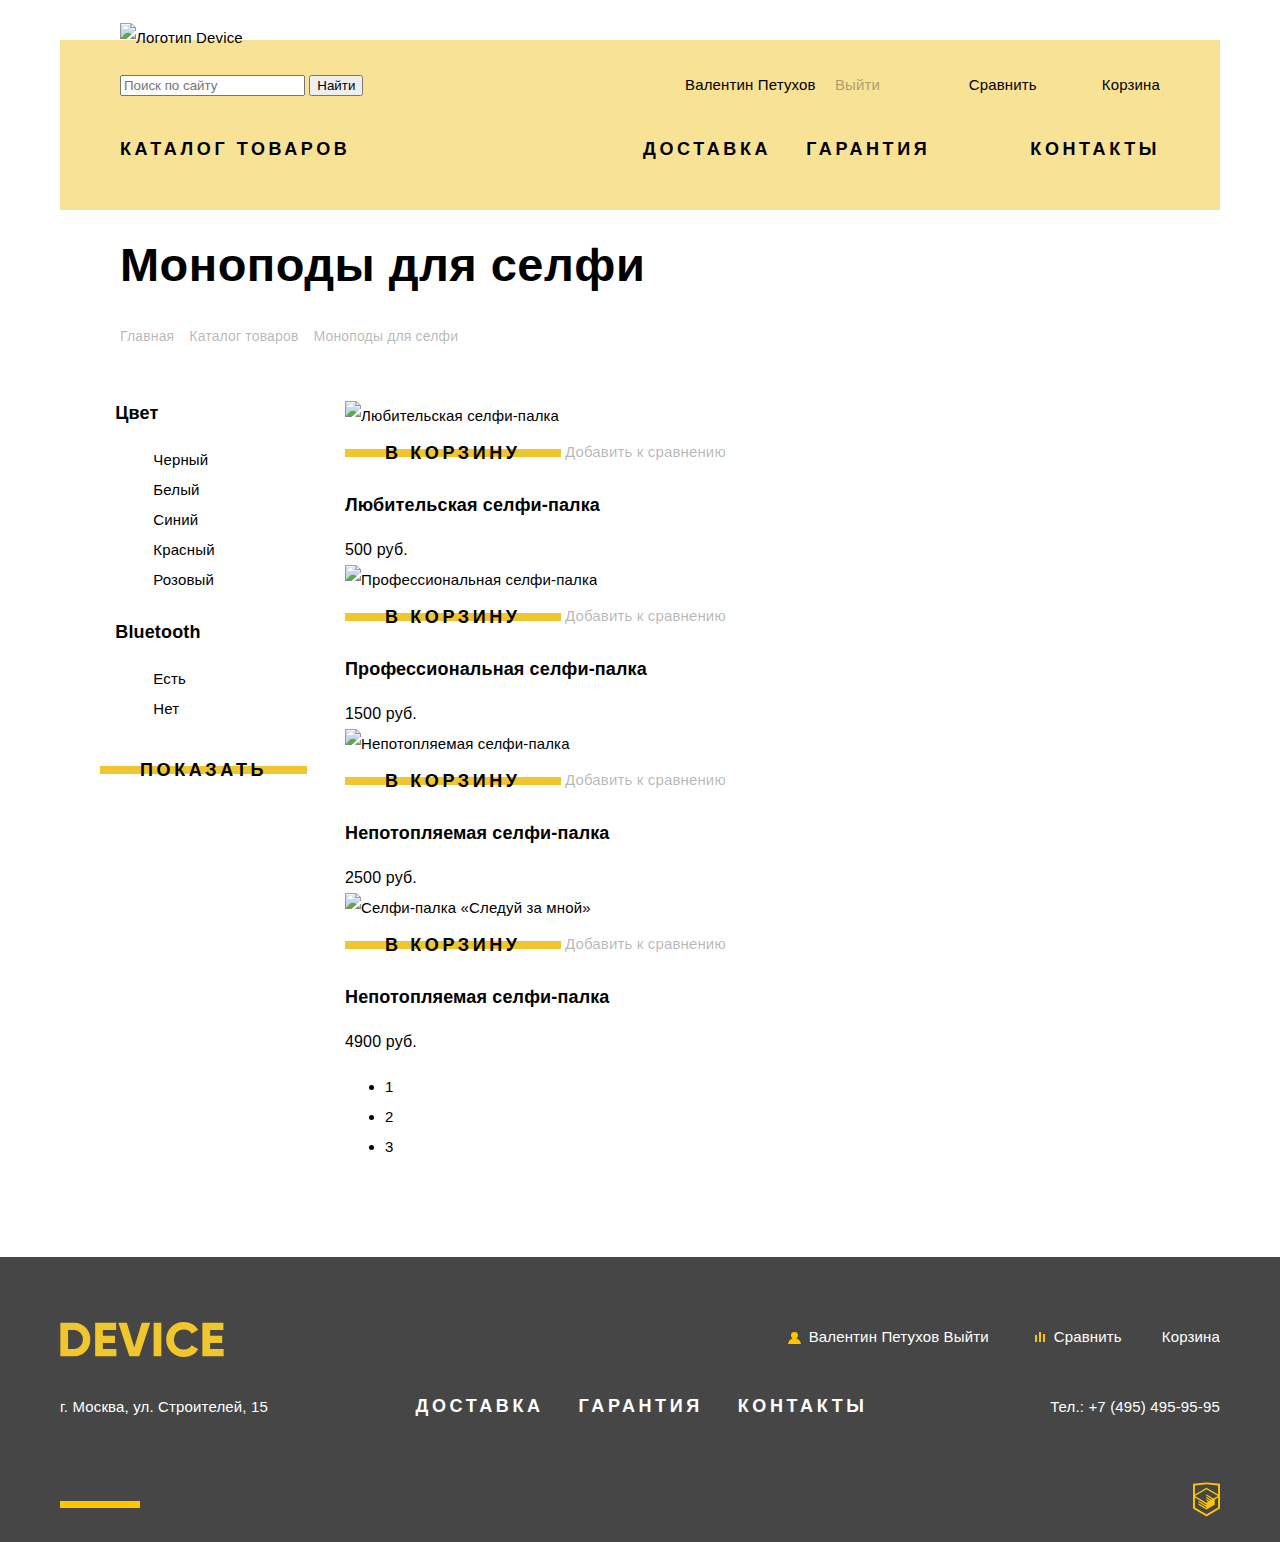
==== commit 244a55dd: "Стилизация декоративных элементов на главной" ====
--- a/catalog.html
+++ b/catalog.html
@@ -9,52 +9,66 @@
 </head>
 
 <body class="inner-page">
-  <div class="container">
-    <header class="main-header">
-      <a class="main-header-logo" href="index.html">
-        <img src="img/general/logo-device.svg" width="163" height="35" alt="Логотип Device">
-      </a>
-      <div class="main-header-wrapper">
-        <form class="search-form" action="https://echo.htmlacademy.ru/" method="post">
-          <label class="visually-hidden" for="search">Поиск по сайту</label>
-          <input type="search" placeholder="Поиск по сайту" name="search" id="search">
-          <button type="submit">Найти</button>
-        </form>
-        <ul class="user-list">
-          <li class="user-item user-login">
-            <a class="login-link" href="#">Валентин Петухов</a>
-            <a class="logout-link" href="#">Выйти</a>
-          </li>
-          <li class="user-item">
-            <a class="compare-link" href="#">Сравнить</a>
-          </li>
-          <li class="user-item">
-            <a class="cart-link" href="#">Корзина</a>
-          </li>
-        </ul>
-      </div>
+  <header class="main-header">
+    <div class="container">
       <nav class="main-navigation">
+        <a class="main-header-logo" href="index.html">
+          <img src="img/general/logo-device.svg" width="163" height="35" alt="Логотип Device">
+        </a>
+        <div class="main-header-wrapper">
+          <form class="search-form" action="https://echo.htmlacademy.ru/" method="post">
+            <label class="visually-hidden" for="search">Поиск по сайту</label>
+            <input class="search-input" type="search" placeholder="Поиск по сайту" name="search" id="search">
+            <button class="search-button" type="submit">Найти</button>
+          </form>
+
+          <ul class="user-list">
+            <li class="user-item user-login">
+              <a class="login-link" href="#">Валентин Петухов</a>
+              <a class="logout-link" href="#">Выйти</a>
+            </li>
+            <li class="user-item">
+              <a class="compare-link" href="#">Сравнить</a>
+            </li>
+            <li class="user-item">
+              <a class="cart-link" href="#">Корзина</a>
+            </li>
+          </ul>
+        </div>
+
         <ul class="navigation-list">
-          <li class="navigation-item dropdown">
-            <a class="navigation-link" href="#">Каталог товаров</a>
+          <li class="navigation-item">
+            <a class="navigation-link dropdown" href="catalog.html">Каталог товаров</a>
             <ul class="dropdown-list">
-              <li class="dropdown-item">
-                <a href="#">Виртуальная реальность</a>
+              <li class="dropdown-list-section">
+                <ul class="dropdown-list-col">
+                  <li class="dropdown-item">
+                    <a class="dropdown-link" href="#">Виртуальная реальность</a>
+                  </li>
+                  <li class="dropdown-item">
+                    <a class="dropdown-link" href="catalog.html">Моноподы для селфи</a>
+                  </li>
+                  <li class="dropdown-item">
+                    <a class="dropdown-link" href="#">Экшн-камеры</a>
+                  </li>
+                </ul>
               </li>
-              <li class="dropdown-item">
-                <a href="#">Моноподы для селфи</a>
+              <li class="dropdown-list-section">
+                <ul class="dropdown-list-col">
+                  <li class="dropdown-item">
+                    <a class="dropdown-link" href="#">Фитнес-браслеты</a>
+                  </li>
+                  <li class="dropdown-item">
+                    <a class="dropdown-link" href="#">Умные часы</a>
+                  </li>
+                </ul>
               </li>
-              <li class="dropdown-item">
-                <a href="#">Экшн-камеры</a>
-              </li>
-              <li class="dropdown-item">
-                <a href="#">Фитнес-браслеты</a>
-              </li>
-              <li class="dropdown-item">
-                <a href="#">Умные часы</a>
-              </li>
-              <li class="dropdown-item">
-                <a href="#">Квадрокоптеры</a>
+              <li class="dropdown-list-section">
+                <ul class="dropdown-list-col">
+                  <li class="dropdown-item">
+                    <a class="dropdown-link" href="#">Квадрокоптеры</a>
+                  </li>
+                </ul>
               </li>
             </ul>
           </li>
@@ -69,211 +83,238 @@
           </li>
         </ul>
       </nav>
-    </header>
-  </div>
+    </div>
+  </header>
 
   <main>
-    <h1 class="page-title">Моноподы для селфи</h1>
-
-    <ul class="breadcrumbs-list">
-      <li class="breadcrumbs-item">
-        <a class="breadcrumbs-link" href="index.html">Главная</a>
-      </li>
-      <li class="breadcrumbs-item">
-        <a class="breadcrumbs-link" href="#">Каталог товаров</a>
-      </li>
-      <li class="breadcrumbs-item breadcrumbs-current">
-        <a class="breadcrumbs-link">Моноподы для селфи</a>
-      </li>
-    </ul>
-
-    <section class="filters">
-      <h2 class="visually-hidden">Фильтр товаров</h2>
-      <form class="filter" action="https://echo.htmlacademy.ru" method="get">
-        <fieldset>
-          <legend>Цвет</legend>
-          <ul class="filter-list">
-            <li class="filter-option">
-              <input class="visually-hidden filter-input filter-checkbox" type="checkbox" name="black" id="filter-black"
-                checked>
-              <label for="filter-black">Черный</label>
-            </li>
-            <li class="filter-option">
-              <input class="visually-hidden filter-input filter-checkbox" type="checkbox" name="white"
-                id="filter-white">
-              <label for="filter-white">Белый</label>
-            </li>
-            <li class="filter-option">
-              <input class="visually-hidden filter-input filter-checkbox" type="checkbox" name="blue" id="filter-blue"
-                checked>
-              <label for="filter-blue">Синий</label>
-            </li>
-            <li class="filter-option">
-              <input class="visually-hidden filter-input filter-checkbox" type="checkbox" name="red" id="filter-red"
-                checked>
-              <label for="filter-red">Красный</label>
-            </li>
-            <li class="filter-option">
-              <input class="visually-hidden filter-input filter-checkbox" type="checkbox" name="pink" id="filter-pink">
-              <label for="filter-pink">Розовый</label>
+    <div class="container">
+      <div class="heading-wrapper">
+        <h1 class="page-title">Моноподы для селфи</h1>
+
+        <ul class="breadcrumbs-list">
+          <li class="breadcrumbs-item">
+            <a class="breadcrumbs-link" href="index.html">Главная</a>
+          </li>
+          <li class="breadcrumbs-item">
+            <a class="breadcrumbs-link" href="#">Каталог товаров</a>
+          </li>
+          <li class="breadcrumbs-item">
+            <a class="breadcrumbs-link breadcrumbs-link--current">Моноподы для селфи</a>
+          </li>
+        </ul>
+      </div>
+    </div>
+
+    <div class="catalog-columns">
+      <div class="container">
+        <section class="filters">
+          <h2 class="visually-hidden">Фильтр товаров</h2>
+          <form class="filter" action="https://echo.htmlacademy.ru" method="get">
+            <fieldset>
+              <legend>Цвет</legend>
+              <ul class="filter-list">
+                <li class="filter-option">
+                  <input class="visually-hidden filter-input filter-checkbox" type="checkbox" name="black"
+                    id="filter-black" checked>
+                  <label for="filter-black">Черный</label>
+                </li>
+                <li class="filter-option">
+                  <input class="visually-hidden filter-input filter-checkbox" type="checkbox" name="white"
+                    id="filter-white">
+                  <label for="filter-white">Белый</label>
+                </li>
+                <li class="filter-option">
+                  <input class="visually-hidden filter-input filter-checkbox" type="checkbox" name="blue"
+                    id="filter-blue" checked>
+                  <label for="filter-blue">Синий</label>
+                </li>
+                <li class="filter-option">
+                  <input class="visually-hidden filter-input filter-checkbox" type="checkbox" name="red" id="filter-red"
+                    checked>
+                  <label for="filter-red">Красный</label>
+                </li>
+                <li class="filter-option">
+                  <input class="visually-hidden filter-input filter-checkbox" type="checkbox" name="pink"
+                    id="filter-pink">
+                  <label for="filter-pink">Розовый</label>
+                </li>
+              </ul>
+            </fieldset>
+
+            <fieldset>
+              <legend>Bluetooth</legend>
+              <ul class="filter-list">
+                <li class="filter-option">
+                  <input class="visually-hidden filter-input filter-radio" type="radio" name="bluetooth"
+                    id="filter-bluetooth-yes" value="yes" checked>
+                  <label for="filter-bluetooth-yes">Есть</label>
+                </li>
+                <li class="filter-option">
+                  <input class="visually-hidden filter-input filter-radio" type="radio" name="bluetooth"
+                    id="filter-bluetooth-no" value="no">
+                  <label for="filter-bluetooth-no">Нет</label>
+                </li>
+              </ul>
+            </fieldset>
+
+            <button class="button" type="submit">Показать</button>
+          </form>
+        </section>
+
+        <section class="catalog">
+          <h2 class="visually-hidden">Список товаров</h2>
+          <ul class="catalog-list">
+
+            <li class="catalog-item product">
+              <div class="product-image">
+                <img src="img/catalog/product-1.jpg" alt="Любительская селфи-палка" width="360" height="380">
+                <div class="product-overlay">
+                  <a class="button" href="#">В корзину</a>
+                  <a class="product-compare-link" href="#">Добавить к сравнению</a>
+                </div>
+              </div>
+              <div class="product-description">
+                <a href="#">
+                  <h3 class="product-title">Любительская селфи-палка</h3>
+                </a>
+                <span class="product-price">500 руб.</span>
+              </div>
+            </li>
+
+            <li class="catalog-item product">
+              <div class="product-image">
+                <img src="img/catalog/product-2.jpg" alt="Профессиональная селфи-палка" width="360" height="380">
+                <div class="product-overlay">
+                  <a class="button" href="#">В корзину</a>
+                  <a class="product-compare-link" href="#">Добавить к сравнению</a>
+                </div>
+              </div>
+              <div class="product-description">
+                <a href="#">
+                  <h3 class="product-title">Профессиональная селфи-палка</h3>
+                </a>
+                <span class="product-price">1500 руб.</span>
+              </div>
+            </li>
+
+            <li class="catalog-item product">
+              <div class="product-image">
+                <img src="img/catalog/product-3.jpg" alt="Непотопляемая селфи-палка" width="360" height="380">
+                <div class="product-overlay">
+                  <a class="button" href="#">В корзину</a>
+                  <a class="product-compare-link" href="#">Добавить к сравнению</a>
+                </div>
+              </div>
+              <div class="product-description">
+                <a href="#">
+                  <h3 class="product-title">Непотопляемая селфи-палка</h3>
+                </a>
+                <span class="product-price">2500 руб.</span>
+              </div>
+            </li>
+
+            <li class="catalog-item product">
+              <div class="product-image">
+                <img src="img/catalog/product-4.jpg" alt="Селфи-палка «Следуй за мной»" width="360" height="380">
+                <div class="product-overlay">
+                  <a class="button" href="#">В корзину</a>
+                  <a class="product-compare-link" href="#">Добавить к сравнению</a>
+                </div>
+              </div>
+              <div class="product-description">
+                <a href="#">
+                  <h3 class="product-title">Непотопляемая селфи-палка</h3>
+                </a>
+                <span class="product-price">4900 руб.</span>
+              </div>
             </li>
           </ul>
-        </fieldset>
-
-        <fieldset>
-          <legend>Bluetooth</legend>
-          <ul class="filter-list">
-            <li class="filter-option">
-              <input class="visually-hidden filter-input filter-radio" type="radio" name="bluetooth"
-                id="filter-bluetooth-yes" value="yes" checked>
-              <label for="filter-bluetooth-yes">Есть</label>
-            </li>
-            <li class="filter-option">
-              <input class="visually-hidden filter-input filter-radio" type="radio" name="bluetooth"
-                id="filter-bluetooth-no" value="no">
-              <label for="filter-bluetooth-no">Нет</label>
+
+          <ul class="pagination-list">
+            <li class="pagination-item">
+              <a>1</a>
+            </li>
+            <li class="pagination-item">
+              <a href="#">2</a>
+            </li>
+            <li class="pagination-item">
+              <a href="#">3</a>
             </li>
           </ul>
-        </fieldset>
-
-        <button class="button" type="submit">Показать</button>
-      </form>
-    </section>
-
-    <section class="catalog">
-      <h2 class="visually-hidden">Список товаров</h2>
-      <ul class="catalog-list">
-
-        <li class="catalog-item product">
-          <div class="product-image">
-            <img src="img/catalog/product-1.jpg" alt="Любительская селфи-палка" width="360" height="380">
-            <div class="product-overlay">
-              <a class="button" href="#">В корзину</a>
-              <a class="product-compare-link" href="#">Добавить к сравнению</a>
-            </div>
-          </div>
-          <div class="product-description">
-            <a href="#">
-              <h3 class="product-title">Любительская селфи-палка</h3>
-            </a>
-            <span class="product-price">500 руб.</span>
-          </div>
-        </li>
-
-        <li class="catalog-item product">
-          <div class="product-image">
-            <img src="img/catalog/product-2.jpg" alt="Профессиональная селфи-палка" width="360" height="380">
-            <div class="product-overlay">
-              <a class="button" href="#">В корзину</a>
-              <a class="product-compare-link" href="#">Добавить к сравнению</a>
-            </div>
-          </div>
-          <div class="product-description">
-            <a href="#">
-              <h3 class="product-title">Профессиональная селфи-палка</h3>
-            </a>
-            <span class="product-price">1500 руб.</span>
-          </div>
-        </li>
-
-        <li class="catalog-item product">
-          <div class="product-image">
-            <img src="img/catalog/product-3.jpg" alt="Непотопляемая селфи-палка" width="360" height="380">
-            <div class="product-overlay">
-              <a class="button" href="#">В корзину</a>
-              <a class="product-compare-link" href="#">Добавить к сравнению</a>
-            </div>
-          </div>
-          <div class="product-description">
-            <a href="#">
-              <h3 class="product-title">Непотопляемая селфи-палка</h3>
-            </a>
-            <span class="product-price">2500 руб.</span>
-          </div>
-        </li>
-
-        <li class="catalog-item product">
-          <div class="product-image">
-            <img src="img/catalog/product-4.jpg" alt="Селфи-палка «Следуй за мной»" width="360" height="380">
-            <div class="product-overlay">
-              <a class="button" href="#">В корзину</a>
-              <a class="product-compare-link" href="#">Добавить к сравнению</a>
-            </div>
-          </div>
-          <div class="product-description">
-            <a href="#">
-              <h3 class="product-title">Непотопляемая селфи-палка</h3>
-            </a>
-            <span class="product-price">4900 руб.</span>
-          </div>
-        </li>
-      </ul>
-
-      <ul class="pagination-list">
-        <li class="pagination-item">
-          <a>1</a>
-        </li>
-        <li class="pagination-item">
-          <a href="#">2</a>
-        </li>
-        <li class="pagination-item">
-          <a href="#">3</a>
-        </li>
-      </ul>
-    </section>
+        </section>
+      </div>
+    </div>
 
   </main>
 
   <footer class="main-footer">
     <div class="container">
-      <a class="footer-logo-link" href="index.html">
-        <svg class="footer-logo-image" xmlns="http://www.w3.org/2000/svg" viewBox="0 0 164 35" width="164" height="35">
-          <path
-            d="m0.35 0.7v33.6h13.532a15.723 15.723 0 0 0 11.72-4.824 16.464 16.464 0 0 0 4.712-11.976 16.465 16.465 0 0 0-4.712-11.976 15.723 15.723 0 0 0-11.72-4.824zm7.733 26.208v-18.819h5.8a8.648 8.648 0 0 1 6.5 2.568 9.412 9.412 0 0 1 2.489 6.84 9.41 9.41 0 0 1-2.489 6.84 8.646 8.646 0 0 1-6.5 2.568h-5.8zm34.8-5.952h12.082v-7.3h-12.086v-5.567h13.291v-7.389h-21.024v33.6h21.265v-7.392h-13.532v-5.952zm36.343 13.344 11.019-33.6h-8.458l-7.491 24.72-7.491-24.72h-8.457l11.019 33.6zm14.4 0h7.733v-33.6h-7.733zm38.615-1.416a15.514 15.514 0 0 0 6.041-5.688l-6.67-3.84a7.488 7.488 0 0 1-3.165 3.024 9.874 9.874 0 0 1-4.664 1.1 9.594 9.594 0 0 1-7.177-2.736 9.907 9.907 0 0 1-2.682-7.248 9.908 9.908 0 0 1 2.682-7.248 9.594 9.594 0 0 1 7.177-2.736 9.914 9.914 0 0 1 4.64 1.08 7.6 7.6 0 0 1 3.189 3.048l6.67-3.84a15.881 15.881 0 0 0-6.09-5.688 17.419 17.419 0 0 0-8.409-2.088 17.12 17.12 0 0 0-17.592 17.472 17.12 17.12 0 0 0 17.589 17.476 17.519 17.519 0 0 0 8.458-2.088zm17.881-11.928h12.082v-7.3h-12.085v-5.567h13.29v-7.389h-21.022v33.6h21.264v-7.392h-13.532v-5.952z" />
-        </svg>
-      </a>
-      <ul class="user-list">
-        <li class="user-item">
-          <a href="#">Войти</a>
-        </li>
-        <li class="user-item">
-          <a href="#">Сравнить</a>
-        </li>
-        <li class="user-item">
-          <a href="#">Корзина</a>
-        </li>
-      </ul>
-      <p class="footer-address">г. Москва, ул. Строителей, 15</p>
-      <ul class="footer-navigation">
-        <li class="navigation-item">
-          <a href="#">Доставка</a>
-        </li>
-        <li class="navigation-item">
-          <a href="#">Гарантия</a>
-        </li>
-        <li class="navigation-item">
-          <a href="#">Контакты</a>
-        </li>
-      </ul>
-      <a class="phone-link" href="tel:+74954959595" rel="nofollow">Тел.: +7 (495) 495-95-95</a>
-      <div class="footer-social">
-        <ul class="social-list">
-          <li class="social-item">
-            <a class="social-link social-link--fb" href="#" aria-label="Девайс на Фэйсбук">Фейсбук</a>
-          </li>
-          <li class="social-item">
-            <a class="social-link social-link--inst" href="#" aria-label="Девайс в Инстаграм">Инстаграм</a>
-          </li>
-          <li class="social-item">
-            <a class="social-link social-link--tw" href="#" aria-label="Девайс в Твиттер">Твиттер</a>
+      <div class="footer-top-wrapper">
+        <a class="footer-logo" href="index.html">
+          <svg class="footer-logo-image" xmlns="http://www.w3.org/2000/svg" viewBox="0 0 164 35" width="164"
+            height="35">
+            <path
+              d="m0.35 0.7v33.6h13.532a15.723 15.723 0 0 0 11.72-4.824 16.464 16.464 0 0 0 4.712-11.976 16.465 16.465 0 0 0-4.712-11.976 15.723 15.723 0 0 0-11.72-4.824zm7.733 26.208v-18.819h5.8a8.648 8.648 0 0 1 6.5 2.568 9.412 9.412 0 0 1 2.489 6.84 9.41 9.41 0 0 1-2.489 6.84 8.646 8.646 0 0 1-6.5 2.568h-5.8zm34.8-5.952h12.082v-7.3h-12.086v-5.567h13.291v-7.389h-21.024v33.6h21.265v-7.392h-13.532v-5.952zm36.343 13.344 11.019-33.6h-8.458l-7.491 24.72-7.491-24.72h-8.457l11.019 33.6zm14.4 0h7.733v-33.6h-7.733zm38.615-1.416a15.514 15.514 0 0 0 6.041-5.688l-6.67-3.84a7.488 7.488 0 0 1-3.165 3.024 9.874 9.874 0 0 1-4.664 1.1 9.594 9.594 0 0 1-7.177-2.736 9.907 9.907 0 0 1-2.682-7.248 9.908 9.908 0 0 1 2.682-7.248 9.594 9.594 0 0 1 7.177-2.736 9.914 9.914 0 0 1 4.64 1.08 7.6 7.6 0 0 1 3.189 3.048l6.67-3.84a15.881 15.881 0 0 0-6.09-5.688 17.419 17.419 0 0 0-8.409-2.088 17.12 17.12 0 0 0-17.592 17.472 17.12 17.12 0 0 0 17.589 17.476 17.519 17.519 0 0 0 8.458-2.088zm17.881-11.928h12.082v-7.3h-12.085v-5.567h13.29v-7.389h-21.022v33.6h21.264v-7.392h-13.532v-5.952z" />
+          </svg>
+        </a>
+        <ul class="footer-user-list">
+          <li class="footer-user-item">
+            <a class="footer-login-link" href="#">Валентин Петухов</a>
+            <a class="footer-logout-link" href="#">Выйти</a>
+          </li>
+          <li class="footer-user-item">
+            <a class="footer-compare-link" href="#">Сравнить</a>
+          </li>
+          <li class="footer-user-item">
+            <a classs="footer-cart-link" href="#">Корзина</a>
           </li>
         </ul>
       </div>
-      <p class="footer-copyright">
-        <a href="https://htmlacademy.ru/intensive/htmlcss" aria-label="Страница интенсива HTMLAcademy">
-          <img src="img/general/logo-html.svg" width="27" height="35" alt="Логотип HTMLAcademy">
-        </a>
-      </p>
+      <div class="footer-middle-wrapper">
+        <p class="footer-address">г. Москва, ул. Строителей, 15</p>
+        <ul class="footer-nav-list">
+          <li class="footer-nav-item">
+            <a class="footer-nav-link" href="#">Доставка</a>
+          </li>
+          <li class="footer-nav-item">
+            <a class="footer-nav-link" href="#">Гарантия</a>
+          </li>
+          <li class="footer-nav-item">
+            <a class="footer-nav-link" href="#">Контакты</a>
+          </li>
+        </ul>
+        <a class="phone-link" href="tel:+74954959595" rel="nofollow">Тел.: +7 (495) 495-95-95</a>
+      </div>
+      <div class="footer-bottom-wrapper">
+          <ul class="social-list">
+            <li class="social-item">
+              <a class="social-link social-link--fb" href="#" aria-label="Девайс на Фэйсбук">
+                <span class="visually-hidden">Фэйсбук</span>
+              </a>
+            </li>
+            <li class="social-item">
+              <a class="social-link social-link--inst" href="#" aria-label="Девайс в Инстаграм">
+                <span class="visually-hidden">Инстаграм</span>
+              </a>
+            </li>
+            <li class="social-item">
+              <a class="social-link social-link--tw" href="#" aria-label="Девайс в Твиттер">
+                <span class="visually-hidden">Твиттер</span>
+              </a>
+            </li>
+          </ul>
+        <p class="footer-copyright">
+          <a class="copyright-link" href="https://htmlacademy.ru/intensive/htmlcss"
+            aria-label="Страница интенсива HTMLAcademy">
+            <svg class="copyright-image" xmlns="http://www.w3.org/2000/svg" width="27" height="35"
+              viewBox="0 0 26.943 34.09">
+              <path
+                d="M13.62.017L13.472 0 0 1.412v24.661l13.473 8.017 13.43-7.99.042-.025V1.412L13.62.017zm11.399 12.11L13.495 5.334l-.001-.104-.087.05-.088-.056v.109L1.925 12.118V3.147l11.548-1.212L25.02 3.147v8.98zm-11.614-5.34L24.923 13.5l-4.479 2.64-7.093-4.221-.014 1.415 5.904 3.513-.86.507-5.03-2.992-.014 1.415 3.827 2.275-.782.523-3.031-1.787-.014 1.413 1.853 1.091-1.8 1.081-11.356-6.751 11.371-6.835zm-11.48 8.34l11.411 6.791.016 1.044-7.942-4.728-.015 1.416 7.979 4.795.018 1.076-7.973-4.74-.013 1.414 8.021 4.822.046.025 8.143-4.872-.011-5.177 3.415-2.036v10.021L13.472 31.85 1.925 24.979v-9.852z" />
+            </svg>
+
+          </a>
+        </p>
+      </div>
     </div>
   </footer>
 </body>
--- a/css/style.css
+++ b/css/style.css
@@ -45,7 +45,7 @@
 *,
 *::before,
 *::after {
-  box-sizing: inherit;
+  box-sizing: border-box;
 }
 
 body {
@@ -69,6 +69,11 @@
   color: #000000;
 }
 
+img {
+  max-width: 100%;
+  height: auto;
+}
+
 .container {
   width: 1200px;
   margin: 0 auto;
@@ -76,6 +81,9 @@
 }
 
 .button {
+  display: inline-block;
+  padding: 10px 40px;
+
   font-family: "Gilroy", Arial, sans-serif;
   font-size: 18px;
   line-height: 24px;
@@ -100,7 +108,9 @@
   color: rgba(0, 0, 0, 0.3);
 }
 
-.visually-hidden {
+.visually-hidden:not(:focus):not(:active),
+input[type="checkbox"].visually-hidden,
+input[type="radio"].visually-hidden {
   position: absolute;
 
   width: 1px;
@@ -109,22 +119,28 @@
   border: 0;
   padding: 0;
 
+  white-space: nowrap;
+
+  clip-path: inset(100%);
   clip: rect(0 0 0 0);
   overflow: hidden;
 }
 
 /* Header */
-
 .main-header {
-  padding-left: 60px;
-  padding-right: 60px;
-
+  padding-top: 40px;
+}
+
+.main-navigation {
+  position: relative;
   background-color: #f7e296;
+  padding: 0 60px;
 }
 
 .user-list,
 .navigation-list,
-.dropdown-list {
+.dropdown-list,
+.dropdown-list-col {
   margin: 0;
   padding: 0;
 
@@ -133,25 +149,33 @@
 
 .main-header-logo {
   display: block;
-  padding-top: 20px;
-  padding-bottom: 20px;
+  width: 163px;
+  position: relative;
+  top: -17px;
+}
+
+.inner-page .main-header-logo:hover,
+.inner-page .main-header-logo:focus {
+  opacity: 0.6;
+}
+
+.inner-page .main-header-logo:active {
+  opacity: 0.3;
 }
 
 .main-header-wrapper {
   display: flex;
   justify-content: space-between;
   align-items: center;
-  margin-bottom: 20px;
-}
-
-.search-form {
+  margin-bottom: 35px;
+}
+
+.user-list {
+  display: flex;
+  justify-content: space-between;
+  flex-wrap: wrap;
+
   width: 500px;
-}
-
-.user-list {
-  display: flex;
-  justify-content: space-between;
-  width: 500px
 }
 
 .user-item {
@@ -163,30 +187,98 @@
   margin-right: auto;
 }
 
+.login-link,
+.compare-link,
+.cart-link {
+  position: relative;
+
+  padding-left: 25px;
+}
+
+.login-link::before {
+  content: "";
+
+  position: absolute;
+  top: 4px;
+  left: 0;
+
+  width: 13px;
+  height: 12px;
+
+  background-image: url("../img/general/user.svg");
+  background-repeat: no-repeat;
+  background-position: 0 0;
+}
+
+.compare-link::before {
+  content: "";
+
+  position: absolute;
+  top: 6px;
+  left: 6px;
+
+  width: 13px;
+  height: 12px;
+
+  background-image: url("../img/general/compare.svg");
+  background-repeat: no-repeat;
+  background-position: 0 0;
+}
+
+.cart-link::before {
+  content: "";
+
+  position: absolute;
+  top: 3px;
+  left: 3px;
+
+  width: 13px;
+  height: 12px;
+
+  background-image: url("../img/general/cart.svg");
+  background-repeat: no-repeat;
+  background-position: 0 0;
+}
+
 .logout-link {
   margin-left: 15px;
   opacity: 0.3;
 }
 
+.login-link:hover,
+.login-link:focus,
+.compare-link:hover,
+.compare-link:focus,
+.cart-link:hover,
+.cart-link:focus {
+  opacity: 0.6;
+}
+
+.login-link:active,
+.compare-link:active,
+.cart-link:active {
+  opacity: 0.3;
+}
+
 .navigation-list {
   display: flex;
   justify-content: flex-start;
-  padding-bottom: 50px;
-}
-
+  flex-wrap: wrap;
+  padding-bottom: 45px;
+}
 
 .navigation-item {
-  margin-right: 40px;
+  margin-right: 35px;
 
 }
 
 .navigation-item:first-child {
+  position: relative;
   margin-right: auto;
-  width: 480px;
 }
 
 .navigation-item:last-child {
-  margin-left: auto;
+  margin-left: 65px;
   margin-right: 0;
 }
 
@@ -199,6 +291,91 @@
   text-transform: uppercase;
 }
 
+.navigation-link:hover,
+.navigation-link:focus {
+  opacity: 0.6;
+}
+
+.navigation-link:active {
+  opacity: 0.3;
+}
+
+.dropdown {
+  position: relative;
+}
+
+.dropdown::after {
+  content: "";
+
+  position: absolute;
+  top: 3px;
+  right: -27px;
+
+  width: 16px;
+  height: 16px;
+
+  opacity: 0.3;
+
+  background-image: url("../img/general/plus.svg");
+  background-repeat: no-repeat;
+  background-position: 0 0;
+}
+
+.dropdown-list {
+  position: absolute;
+  top: 35px;
+  left: -60px;
+  z-index: 1;
+
+  display: none;
+
+  width: 1160px;
+  padding-top: 20px;
+  padding-right: 60px;
+  padding-left: 60px;
+  padding-bottom: 42px;
+
+  background-color: #f7e296;
+}
+
+
+.dropdown:hover ~ .dropdown-list,
+.dropdown:focus ~ .dropdown-list {
+  display: flex;
+  justify-content: flex-start;
+  flex-wrap: wrap;
+}
+
+.dropdown-list-section {
+  margin-right: 60px;
+}
+
+.dropdown-list-section:last-child {
+  margin-right: 0;
+}
+
+.dropdown-link:hover,
+.dropdown-link:focus {
+  opacity: 0.6;
+}
+
+.dropdown-link:active {
+  opacity: 0.3;
+}
+
+.index-page .main-navigation::after {
+  content: "";
+
+  position: absolute;
+  bottom: -114px;
+  left: 0;
+
+  height: 114px;
+  width: 1160px;
+
+  background-color: #f7e296;
+}
+
 /* Main */
 /* Slider */
 
@@ -206,11 +383,40 @@
   margin-bottom: 80px;
 }
 
+.slider .container {
+  position: relative;
+}
+
 .slider-list {
   margin: 0;
   padding: 0;
 
   list-style: none;
+}
+
+.slider-controls {
+  position: absolute;
+  bottom: 150px;
+  right: 100px;
+}
+
+.slider-toggle {
+  margin-right: 12px;
+  border: none;
+  width: 12px;
+  height: 12px;
+  background-color: transparent;
+  background-image: url("../img/index/svg/slider-button-empty.svg");
+  background-repeat: no-repeat;
+  background-size: 12px 12px;
+}
+
+.slider-toggle:last-child {
+  margin-right: 0;
+}
+
+.slider-toggle--current {
+  background-image: url("../img/index/svg/slider-button.svg");
 }
 
 .slider-item {
@@ -232,6 +438,10 @@
 }
 
 .slider-title {
+  margin: 0;
+  margin-bottom: 20px;
+  padding-top: 82px;
+
   font-family: "Gilroy", Arial, sans-serif;
   font-size: 47px;
   line-height: 56px;
@@ -240,7 +450,18 @@
 }
 
 .slider-description p {
+  margin: 0;
+  margin-bottom: 40px;
+
   color: #464646;
+}
+
+.slider-link {
+  margin-bottom: 45px;
+}
+
+.slider-table {
+  width: 100%;
 }
 
 .slider-table td {
@@ -252,6 +473,7 @@
 }
 
 .slider-table th {
+  text-align: left;
   font-size: 13px;
   line-height: 20px;
   font-weight: 300;
@@ -265,25 +487,110 @@
 
 .popular-list {
   display: flex;
-  justify-content: space-between;
+  justify-content: flex-start;
+  flex-wrap: wrap;
+
   margin: 0;
   padding: 0;
 
   list-style: none;
 }
 
-.popular-list a {
+.popular-item {
+  width: 160px;
+  padding-top: 200px;
+  margin-right: 40px;
+}
+
+.popular-item:last-child {
+  margin-right: 0;
+}
+
+.popular-link {
+  position: relative;
+
   font-family: "Gilroy", Arial, sans-serif;
   font-size: 18px;
   line-height: 24px;
   font-weight: 800;
-  letter-spacing: 0.18px;
+  letter-spacing: 0.17px;
+
+}
+
+.popular-link::before {
+  content: "";
+
+  position: absolute;
+  top: -195px;
+  left: 0;
+
+  width: 160px;
+  height: 160px;
+
+  background-color: rgba(240, 197, 46, 0.5);
+}
+.popular-link::after {
+  content: "";
+
+  position: absolute;
+  top: -195px;
+  left: 0;
+
+  width: 160px;
+  height: 160px;
+
+  background-repeat: no-repeat;
+  background-position: 50% 50%;
+}
+
+.popular-link--vr::after {
+  background-image: url("../img/index/svg/popular-1.svg");
+  background-size: 97px 55px;
+}
+
+.popular-link--mono::after {
+  background-image: url("../img/index/svg/popular-2.svg");
+  background-size: 86px 117px;
+  background-position: 50% 100%;
+}
+
+.popular-link--acam::after {
+  background-image: url("../img/index/svg/popular-3.svg");
+  background-size: 71px 87px;
+}
+
+.popular-link--fitb::after {
+  background-image: url("../img/index/svg/popular-4.svg");
+  background-size: 107px 65px;
+}
+
+.popular-link--watch::after {
+  background-image: url("../img/index/svg/popular-5.svg");
+  background-size: 56px 98px;
+}
+
+.popular-link--quad::after {
+  background-image: url("../img/index/svg/popular-6.svg");
+  background-size: 132px 69px;
+}
+
+.popular-link:hover::before,
+.popular-link:focus::before {
+  background-color: rgba(240, 197, 46, 1);
+}
+
+.popular-link:active {
+  color: rgba(0, 0, 0, 0.3);
+}
+
+.popular-link:active::after {
+  opacity: 0.3;
 }
 
 /* Brands */
 
 .brands {
-  margin-bottom: 80px;
+  margin-bottom: 85px;
 }
 
 .brands-list {
@@ -313,6 +620,9 @@
 }
 
 .index-columns h2{
+  margin: 0;
+  margin-bottom: 42px;
+
   font-family: "Gilroy", Arial, sans-serif;
   font-size: 47px;
   line-height: 48px;
@@ -321,14 +631,82 @@
 }
 
 .index-columns p {
+  margin: 0;
+  margin-bottom: 30px;
+
+  letter-spacing: normal;
+
   color: #464646;
 }
 
+.company-info {
+  position: relative;
+  padding-top: 50px;
+  margin-right: 40px;
+  width: 560px;
+}
+
+.company-info p {
+  width: 475px;
+}
+
 .company-partners {
+  padding: 35px 15px;
+
   font-family: "Gilroy", Arial, sans-serif;
   font-size: 16px;
   line-height: 40px;
   font-weight: 800;
+
+  list-style: none;
+}
+
+.company-partners li {
+  position: relative;
+  padding-left: 20px;
+}
+
+.company-partners li::before {
+  position: absolute;
+  left: -12px;
+  top: 17px;
+
+  content: "";
+
+  width: 7px;
+  height: 7px;
+  border: 1px solid #000000;
+  border-radius: 50%;
+
+  opacity: 0.2;
+}
+
+.company-info .button {
+  padding: 10px 20px;
+}
+
+.contacts {
+  position: relative;
+  padding-top: 50px;
+  width: 560px;
+}
+
+.contacts img {
+  padding-top: 10px;
+  margin-bottom: 55px;
+}
+
+.company-info::before,
+.contacts::before {
+  position: absolute;
+  top: 0px;
+
+  content: "";
+
+  width: 80px;
+  height: 7px;
+
+  background-color: #000000;
 }
 
 /* Footer */
@@ -347,11 +725,89 @@
 .footer-logo-image {
   fill: #f0c52e;
 }
+
 .footer-top-wrapper {
   display: flex;
   justify-content: space-between;
   align-items: center;
-  padding-top: 60px;
+
+  padding-top: 65px;
+  margin-bottom: 10px;
+}
+
+.footer-user-list {
+  display: flex;
+  flex-wrap: wrap;
+  align-self: flex-start;
+  margin: 0;
+  padding: 0;
+
+  list-style: none;
+}
+
+.footer-user-item {
+  margin-right: 40px;
+}
+
+.footer-user-item:last-child {
+  margin-right: 0;
+}
+
+.footer-login-link,
+.footer-compare-link,
+.footer-cart-link {
+  position: relative;
+
+  padding-left: 25px;
+}
+
+.footer-login-link::before {
+  content: "";
+
+  position: absolute;
+  top: 4px;
+  left: 4px;
+
+  width: 13px;
+  height: 12px;
+
+  background-image: url("../img/general/footer-user.svg");
+  background-repeat: no-repeat;
+}
+
+.footer-compare-link::before {
+  content: "";
+
+  position: absolute;
+  top: 4px;
+  left: 6px;
+
+  width: 10px;
+  height: 10px;
+
+  background-image: url("../img/general/footer-compare.svg");
+  background-repeat: no-repeat;
+}
+
+.footer-cart-link::before {
+  content: "";
+
+  position: absolute;
+  top: 4px;
+  left: 4px;
+
+  width: 12px;
+  height: 12px;
+
+  background-image: url("../img/general/footer-cart.svg");
+  background-repeat: no-repeat;
+}
+
+.footer-middle-wrapper {
+  display: flex;
+  justify-content: space-between;
+  align-items: center;
+  margin-bottom: 30px;
 }
 
 .footer-nav-list,
@@ -362,20 +818,13 @@
   list-style: none;
 }
 
-.footer-middle-wrapper {
+.footer-nav-list {
   display: flex;
   justify-content: space-between;
-  align-items: center;
-}
-
-.footer-nav-list {
-  display: flex;
-  justify-content: space-between;
-
 }
 
 .footer-nav-item {
-  margin-right: 30px;
+  margin-right: 35px;
 }
 
 .footer-nav-link {
@@ -388,7 +837,93 @@
 
   color: #ffffff;
 }
+
+.footer-bottom-wrapper {
+  display: flex;
+  justify-content: space-between;
+  align-items: center;
+}
+
+.footer-bottom-wrapper::before {
+  content: "";
+
+  width: 80px;
+  height: 7px;
+
+  background-color: #ffc600;
+}
+
+.social-list {
+  margin: 0;
+  margin-left: -55px;
+  padding: 0;
+
+  display: flex;
+  justify-content: flex-start;
+  flex-wrap: wrap;
+}
+
+.social-item {
+  margin-right: 20px;
+}
+
+.social-item:last-child {
+  margin-right: 0;
+}
+
+.social-link {
+  display: block;
+  width: 32px;
+  height: 32px;
+
+  opacity: 0.3;
+}
+
+.social-link--fb {
+  background-image: url("../img/general/fb.svg");
+}
+
+.social-link--inst {
+  background-image: url("../img/general/instagram.svg");
+}
+
+.social-link--tw {
+  background-image: url("../img/general/twitter.svg");
+}
+
+.social-link:hover,
+.social-link:focus {
+  opacity: 0.6;
+}
+
+.social-link:active {
+  opacity: 0.1;
+}
+
+.copyright-link {
+  opacity: 1;
+}
+
+.copyright-link:hover,
+.copyright-link:focus {
+  opacity: 0.6;
+}
+
+.copyright-link:active {
+  opacity: 0.3;
+}
+
+.copyright-image {
+  fill: #ffc600;
+}
+
 /* Inner page */
+
+.heading-wrapper {
+  padding-left: 60px;
+  padding-right: 60px;
+  margin-bottom: 50px;
+}
 
 .page-title {
   font-family: "Gilroy", Arial, sans-serif;
@@ -401,7 +936,21 @@
 /* breadcrumbs */
 
 .breadcrumbs-list {
+  display: flex;
+  justify-content: flex-start;
+
+  margin: 0;
+  padding: 0;
+
   list-style: none;
+}
+
+.breadcrumbs-item {
+  margin-right: 15px;
+}
+
+.breadcrumbs-item:last-child {
+  margin-right: 0;
 }
 
 .breadcrumbs-link {
@@ -411,7 +960,18 @@
   color: rgba(0, 0, 0, 0.3);
 }
 
+.catalog-columns .container {
+  display: flex;
+  justify-content: space-between;
+
+  padding: 0 60px;
+}
+
 /* filters */
+
+.filters {
+  width: 240px;
+}
 
 .filter fieldset {
   border: 0;
@@ -430,8 +990,23 @@
 
 /* catalog */
 
+.catalog {
+  width: 835px;
+}
+
 .catalog-list {
+  display: flex;
+  justify-content: flex-start;
+  flex-wrap: wrap;
+
+  margin: 0;
+  padding: 0;
+
   list-style: none;
+}
+
+.catalog-item {
+  margin-right: 40px;
 }
 
 .product-compare-link {
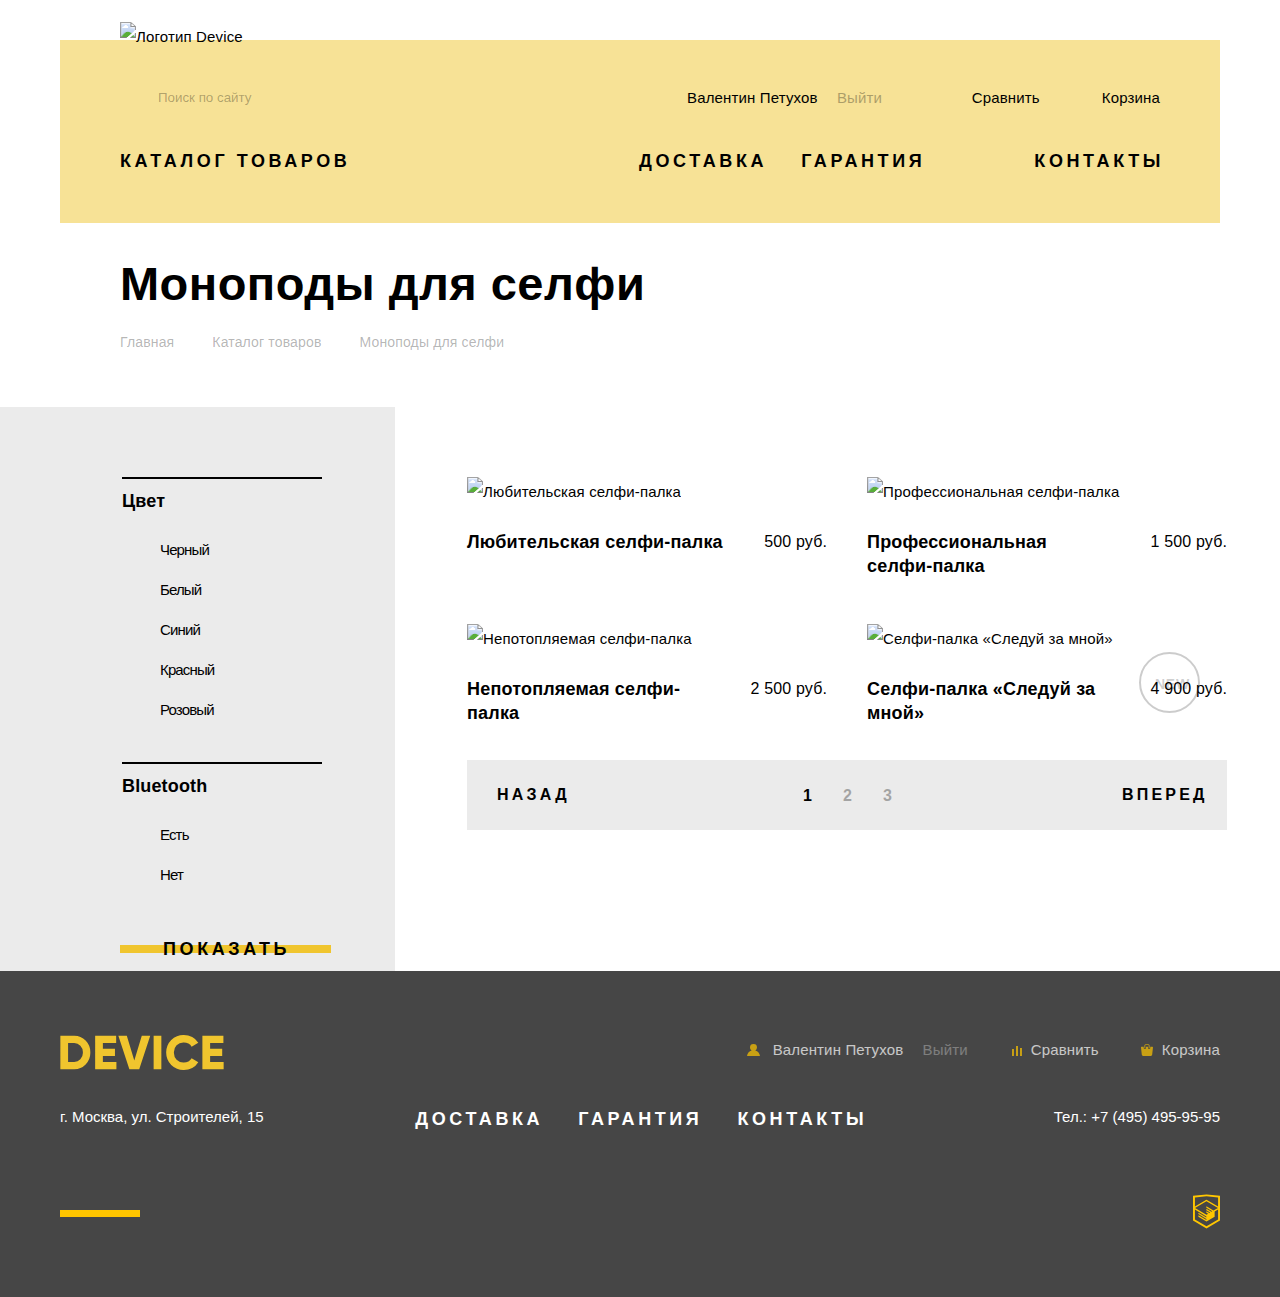
==== commit 24743151: "Правки по замечаниям" ====
--- a/catalog.html
+++ b/catalog.html
@@ -18,7 +18,7 @@
         <div class="main-header-wrapper">
           <form class="search-form" action="https://echo.htmlacademy.ru/" method="post">
             <label class="visually-hidden" for="search">Поиск по сайту</label>
-            <input class="search-input" type="search" placeholder="Поиск по сайту" name="search" id="search">
+            <input class="search-input" type="search" placeholder="Поиск по сайту" name="search" id="search" required>
             <button class="search-button" type="submit">Найти</button>
           </form>
 
@@ -37,8 +37,8 @@
         </div>
 
         <ul class="navigation-list">
-          <li class="navigation-item">
-            <a class="navigation-link dropdown" href="catalog.html">Каталог товаров</a>
+          <li class="navigation-item dropdown">
+            <a class="navigation-link" href="catalog.html">Каталог товаров</a>
             <ul class="dropdown-list">
               <li class="dropdown-list-section">
                 <ul class="dropdown-list-col">
@@ -95,11 +95,11 @@
           <li class="breadcrumbs-item">
             <a class="breadcrumbs-link" href="index.html">Главная</a>
           </li>
-          <li class="breadcrumbs-item">
+          <li class="breadcrumbs-item ">
             <a class="breadcrumbs-link" href="#">Каталог товаров</a>
           </li>
-          <li class="breadcrumbs-item">
-            <a class="breadcrumbs-link breadcrumbs-link--current">Моноподы для селфи</a>
+          <li class="breadcrumbs-item breadcrumbs-item--current">
+            <a class="breadcrumbs-link">Моноподы для селфи</a>
           </li>
         </ul>
       </div>
@@ -107,141 +107,147 @@
 
     <div class="catalog-columns">
       <div class="container">
-        <section class="filters">
-          <h2 class="visually-hidden">Фильтр товаров</h2>
-          <form class="filter" action="https://echo.htmlacademy.ru" method="get">
-            <fieldset>
-              <legend>Цвет</legend>
-              <ul class="filter-list">
-                <li class="filter-option">
-                  <input class="visually-hidden filter-input filter-checkbox" type="checkbox" name="black"
-                    id="filter-black" checked>
-                  <label for="filter-black">Черный</label>
+        <div class="catalog-wrapper">
+          <section class="filters">
+            <h2 class="visually-hidden">Фильтр товаров</h2>
+            <form class="filter" action="https://echo.htmlacademy.ru" method="get">
+              <fieldset>
+                <legend>Цвет</legend>
+                <ul class="filter-list">
+                  <li class="filter-option">
+                    <input class="visually-hidden filter-input filter-checkbox" type="checkbox" name="black"
+                      id="filter-black" checked>
+                    <label for="filter-black">Черный</label>
+                  </li>
+                  <li class="filter-option">
+                    <input class="visually-hidden filter-input filter-checkbox" type="checkbox" name="white"
+                      id="filter-white">
+                    <label for="filter-white">Белый</label>
+                  </li>
+                  <li class="filter-option">
+                    <input class="visually-hidden filter-input filter-checkbox" type="checkbox" name="blue"
+                      id="filter-blue" checked>
+                    <label for="filter-blue">Синий</label>
+                  </li>
+                  <li class="filter-option">
+                    <input class="visually-hidden filter-input filter-checkbox" type="checkbox" name="red"
+                      id="filter-red" checked>
+                    <label for="filter-red">Красный</label>
+                  </li>
+                  <li class="filter-option">
+                    <input class="visually-hidden filter-input filter-checkbox" type="checkbox" name="pink"
+                      id="filter-pink">
+                    <label for="filter-pink">Розовый</label>
+                  </li>
+                </ul>
+              </fieldset>
+
+              <fieldset>
+                <legend>Bluetooth</legend>
+                <ul class="filter-list">
+                  <li class="filter-option">
+                    <input class="visually-hidden filter-input filter-radio" type="radio" name="bluetooth"
+                      id="filter-bluetooth-yes" value="yes" checked>
+                    <label for="filter-bluetooth-yes">Есть</label>
+                  </li>
+                  <li class="filter-option">
+                    <input class="visually-hidden filter-input filter-radio" type="radio" name="bluetooth"
+                      id="filter-bluetooth-no" value="no">
+                    <label for="filter-bluetooth-no">Нет</label>
+                  </li>
+                </ul>
+              </fieldset>
+
+              <button class="button" type="submit">Показать</button>
+            </form>
+          </section>
+
+          <section class="catalog">
+            <h2 class="visually-hidden">Список товаров</h2>
+            <ul class="catalog-list">
+
+              <li class="catalog-item product">
+                <div class="product-image">
+                  <img src="img/catalog/product-1.jpg" alt="Любительская селфи-палка" width="360" height="380">
+                  <div class="product-overlay">
+                    <a class="button" href="#">В корзину</a>
+                    <a class="product-compare-link" href="#">Добавить к сравнению</a>
+                  </div>
+                </div>
+                <div class="product-description">
+                  <a href="#">
+                    <h3 class="product-title">Любительская селфи-палка</h3>
+                  </a>
+                  <span class="product-price">500 руб.</span>
+                </div>
+              </li>
+
+              <li class="catalog-item product">
+                <div class="product-image">
+                  <img src="img/catalog/product-2.jpg" alt="Профессиональная селфи-палка" width="360" height="380">
+                  <div class="product-overlay">
+                    <a class="button" href="#">В корзину</a>
+                    <a class="product-compare-link" href="#">Добавить к сравнению</a>
+                  </div>
+                </div>
+                <div class="product-description">
+                  <a href="#">
+                    <h3 class="product-title">Профессиональная <br>селфи-палка</h3>
+                  </a>
+                  <span class="product-price">1 500 руб.</span>
+                </div>
+              </li>
+
+              <li class="catalog-item product">
+                <div class="product-image">
+                  <img src="img/catalog/product-3.jpg" alt="Непотопляемая селфи-палка" width="360" height="380">
+                  <div class="product-overlay">
+                    <a class="button" href="#">В корзину</a>
+                    <a class="product-compare-link" href="#">Добавить к сравнению</a>
+                  </div>
+                </div>
+                <div class="product-description">
+                  <a href="#">
+                    <h3 class="product-title">Непотопляемая селфи-палка</h3>
+                  </a>
+                  <span class="product-price">2 500 руб.</span>
+                </div>
+              </li>
+
+              <li class="catalog-item product">
+                <div class="product-image product--new">
+                  <img src="img/catalog/product-4.jpg" alt="Селфи-палка «Следуй за мной»" width="360" height="380">
+                  <div class="product-overlay">
+                    <a class="button" href="#">В корзину</a>
+                    <a class="product-compare-link" href="#">Добавить к сравнению</a>
+                  </div>
+                </div>
+                <div class="product-description">
+                  <a href="#">
+                    <h3 class="product-title">Селфи-палка «Следуй за мной»</h3>
+                  </a>
+                  <span class="product-price">4 900 руб.</span>
+                </div>
+              </li>
+            </ul>
+
+            <div class="pagination">
+              <a class="pagination-link pagination-link--back">Назад</a>
+              <ul class="pagination-list">
+                <li class="pagination-item">
+                  <a class="pagination-link pagination-link--current">1</a>
                 </li>
-                <li class="filter-option">
-                  <input class="visually-hidden filter-input filter-checkbox" type="checkbox" name="white"
-                    id="filter-white">
-                  <label for="filter-white">Белый</label>
+                <li class="pagination-item">
+                  <a class="pagination-link pagination-link--page" href="#">2</a>
                 </li>
-                <li class="filter-option">
-                  <input class="visually-hidden filter-input filter-checkbox" type="checkbox" name="blue"
-                    id="filter-blue" checked>
-                  <label for="filter-blue">Синий</label>
-                </li>
-                <li class="filter-option">
-                  <input class="visually-hidden filter-input filter-checkbox" type="checkbox" name="red" id="filter-red"
-                    checked>
-                  <label for="filter-red">Красный</label>
-                </li>
-                <li class="filter-option">
-                  <input class="visually-hidden filter-input filter-checkbox" type="checkbox" name="pink"
-                    id="filter-pink">
-                  <label for="filter-pink">Розовый</label>
+                <li class="pagination-item">
+                  <a class="pagination-link pagination-link--page" href="#">3</a>
                 </li>
               </ul>
-            </fieldset>
-
-            <fieldset>
-              <legend>Bluetooth</legend>
-              <ul class="filter-list">
-                <li class="filter-option">
-                  <input class="visually-hidden filter-input filter-radio" type="radio" name="bluetooth"
-                    id="filter-bluetooth-yes" value="yes" checked>
-                  <label for="filter-bluetooth-yes">Есть</label>
-                </li>
-                <li class="filter-option">
-                  <input class="visually-hidden filter-input filter-radio" type="radio" name="bluetooth"
-                    id="filter-bluetooth-no" value="no">
-                  <label for="filter-bluetooth-no">Нет</label>
-                </li>
-              </ul>
-            </fieldset>
-
-            <button class="button" type="submit">Показать</button>
-          </form>
-        </section>
-
-        <section class="catalog">
-          <h2 class="visually-hidden">Список товаров</h2>
-          <ul class="catalog-list">
-
-            <li class="catalog-item product">
-              <div class="product-image">
-                <img src="img/catalog/product-1.jpg" alt="Любительская селфи-палка" width="360" height="380">
-                <div class="product-overlay">
-                  <a class="button" href="#">В корзину</a>
-                  <a class="product-compare-link" href="#">Добавить к сравнению</a>
-                </div>
-              </div>
-              <div class="product-description">
-                <a href="#">
-                  <h3 class="product-title">Любительская селфи-палка</h3>
-                </a>
-                <span class="product-price">500 руб.</span>
-              </div>
-            </li>
-
-            <li class="catalog-item product">
-              <div class="product-image">
-                <img src="img/catalog/product-2.jpg" alt="Профессиональная селфи-палка" width="360" height="380">
-                <div class="product-overlay">
-                  <a class="button" href="#">В корзину</a>
-                  <a class="product-compare-link" href="#">Добавить к сравнению</a>
-                </div>
-              </div>
-              <div class="product-description">
-                <a href="#">
-                  <h3 class="product-title">Профессиональная селфи-палка</h3>
-                </a>
-                <span class="product-price">1500 руб.</span>
-              </div>
-            </li>
-
-            <li class="catalog-item product">
-              <div class="product-image">
-                <img src="img/catalog/product-3.jpg" alt="Непотопляемая селфи-палка" width="360" height="380">
-                <div class="product-overlay">
-                  <a class="button" href="#">В корзину</a>
-                  <a class="product-compare-link" href="#">Добавить к сравнению</a>
-                </div>
-              </div>
-              <div class="product-description">
-                <a href="#">
-                  <h3 class="product-title">Непотопляемая селфи-палка</h3>
-                </a>
-                <span class="product-price">2500 руб.</span>
-              </div>
-            </li>
-
-            <li class="catalog-item product">
-              <div class="product-image">
-                <img src="img/catalog/product-4.jpg" alt="Селфи-палка «Следуй за мной»" width="360" height="380">
-                <div class="product-overlay">
-                  <a class="button" href="#">В корзину</a>
-                  <a class="product-compare-link" href="#">Добавить к сравнению</a>
-                </div>
-              </div>
-              <div class="product-description">
-                <a href="#">
-                  <h3 class="product-title">Непотопляемая селфи-палка</h3>
-                </a>
-                <span class="product-price">4900 руб.</span>
-              </div>
-            </li>
-          </ul>
-
-          <ul class="pagination-list">
-            <li class="pagination-item">
-              <a>1</a>
-            </li>
-            <li class="pagination-item">
-              <a href="#">2</a>
-            </li>
-            <li class="pagination-item">
-              <a href="#">3</a>
-            </li>
-          </ul>
-        </section>
+              <a class="pagination-link pagination-link--next" href="#">Вперед</a>
+            </div>
+          </section>
+        </div>
       </div>
     </div>
 
@@ -266,7 +272,7 @@
             <a class="footer-compare-link" href="#">Сравнить</a>
           </li>
           <li class="footer-user-item">
-            <a classs="footer-cart-link" href="#">Корзина</a>
+            <a class="footer-cart-link" href="#">Корзина</a>
           </li>
         </ul>
       </div>
@@ -286,23 +292,23 @@
         <a class="phone-link" href="tel:+74954959595" rel="nofollow">Тел.: +7 (495) 495-95-95</a>
       </div>
       <div class="footer-bottom-wrapper">
-          <ul class="social-list">
-            <li class="social-item">
-              <a class="social-link social-link--fb" href="#" aria-label="Девайс на Фэйсбук">
-                <span class="visually-hidden">Фэйсбук</span>
-              </a>
-            </li>
-            <li class="social-item">
-              <a class="social-link social-link--inst" href="#" aria-label="Девайс в Инстаграм">
-                <span class="visually-hidden">Инстаграм</span>
-              </a>
-            </li>
-            <li class="social-item">
-              <a class="social-link social-link--tw" href="#" aria-label="Девайс в Твиттер">
-                <span class="visually-hidden">Твиттер</span>
-              </a>
-            </li>
-          </ul>
+        <ul class="social-list">
+          <li class="social-item">
+            <a class="social-link social-link--fb" href="#" aria-label="Девайс на Фэйсбук">
+              <span class="visually-hidden">Фэйсбук</span>
+            </a>
+          </li>
+          <li class="social-item">
+            <a class="social-link social-link--inst" href="#" aria-label="Девайс в Инстаграм">
+              <span class="visually-hidden">Инстаграм</span>
+            </a>
+          </li>
+          <li class="social-item">
+            <a class="social-link social-link--tw" href="#" aria-label="Девайс в Твиттер">
+              <span class="visually-hidden">Твиттер</span>
+            </a>
+          </li>
+        </ul>
         <p class="footer-copyright">
           <a class="copyright-link" href="https://htmlacademy.ru/intensive/htmlcss"
             aria-label="Страница интенсива HTMLAcademy">
--- a/css/style.css
+++ b/css/style.css
@@ -1,36 +1,40 @@
 /* Подключение шрифтов */
 
 @font-face {
-  font-family: "Gilroy";
   font-style: normal;
   font-weight: 300;
+  font-family: "Gilroy";
+
   src: local("Gilroy Light"), local("Gilroy-Light"),
   url("../fonts/gilroylight.woff2") format("woff2"),
   url("../fonts/gilroylight.woff") format("woff");
 }
 
 @font-face {
-  font-family: "Gilroy";
   font-style: normal;
   font-weight: 800;
+  font-family: "Gilroy";
+
   src: local("Gilroy ExtraBold"), local("Gilroy-ExtraBold"),
   url("../fonts/gilroyextrabold.woff2") format("woff2"),
   url("../fonts/gilroyextrabold.woff") format("woff");
 }
 
 @font-face {
-  font-family: "Open Sans";
   font-style: normal;
   font-weight: 300;
+  font-family: "Open Sans";
+
   src: local("Open Sans Light"), local("OpenSans-Light"),
   url("../fonts/opensanslight.woff2") format("woff2"),
   url("../fonts/opensanslight.woff") format("woff");
 }
 
 @font-face {
-  font-family: "Open Sans";
   font-style: normal;
   font-weight: 400;
+  font-family: "Open Sans";
+
   src: local("Open Sans Regular"), local("OpenSans-Regular"),
   url("../fonts/opensans.woff2") format("woff2"),
   url("../fonts/opensans.woff") format("woff");
@@ -53,20 +57,19 @@
   margin: 0;
   padding: 0;
 
-  font-family: "Open Sans", Arial, sans-serif;
+  font-weight: 300;
   font-size: 15px;
   line-height: 30px;
-  font-weight: 300;
+  font-family: "Open Sans", Arial, sans-serif;
+  color: #000000;
   letter-spacing: 0.15px;
 
+  background-color: #ffffff;
+}
+
+a {
   color: #000000;
-
-  background-color: #ffffff;
-}
-
-a {
   text-decoration: none;
-  color: #000000;
 }
 
 img {
@@ -82,20 +85,23 @@
 
 .button {
   display: inline-block;
-  padding: 10px 40px;
-
-  font-family: "Gilroy", Arial, sans-serif;
+  padding-top: 10px;
+  padding-right: 41px;
+  padding-bottom: 10px;
+  padding-left: 43px;
+
+  font-weight: 800;
   font-size: 18px;
   line-height: 24px;
-  font-weight: 800;
-  letter-spacing: 3.6px;
-
+  font-family: "Gilroy", Arial, sans-serif;
+  vertical-align: middle;
   text-align: center;
   color: #000000;
-  vertical-align: middle;
   text-transform: uppercase;
-
-  background-image: linear-gradient(0deg, #ffffff 40%, #f0c52e 40%, #f0c52e 60%, #ffffff 40%);
+  letter-spacing: 3.6px;
+
+  background-color: transparent;
+  background-image: linear-gradient(0deg, transparent 40%, #f0c52e 40%, #f0c52e 60%, transparent 40%);
   border: none;
 }
 
@@ -108,22 +114,21 @@
   color: rgba(0, 0, 0, 0.3);
 }
 
-.visually-hidden:not(:focus):not(:active),
-input[type="checkbox"].visually-hidden,
-input[type="radio"].visually-hidden {
+.visually-hidden {
   position: absolute;
 
   width: 1px;
   height: 1px;
   margin: -1px;
+  padding: 0;
+  overflow: hidden;
+
+  white-space: nowrap;
+
   border: 0;
-  padding: 0;
-
-  white-space: nowrap;
-
+
+  clip: rect(0 0 0 0);
   clip-path: inset(100%);
-  clip: rect(0 0 0 0);
-  overflow: hidden;
 }
 
 /* Header */
@@ -133,14 +138,17 @@
 
 .main-navigation {
   position: relative;
+
+  padding-top: 32px;
+  padding-right: 56px;
+  padding-bottom: 0;
+  padding-left: 60px;
+
   background-color: #f7e296;
-  padding: 0 60px;
 }
 
 .user-list,
-.navigation-list,
-.dropdown-list,
-.dropdown-list-col {
+.navigation-list {
   margin: 0;
   padding: 0;
 
@@ -148,10 +156,11 @@
 }
 
 .main-header-logo {
+  position: absolute;
+  top: -18px;
+
   display: block;
   width: 163px;
-  position: relative;
-  top: -17px;
 }
 
 .inner-page .main-header-logo:hover,
@@ -167,39 +176,114 @@
   display: flex;
   justify-content: space-between;
   align-items: center;
-  margin-bottom: 35px;
-}
+  margin-bottom: 23px;
+  padding-right: 4px;
+}
+
+.search-form {
+  display: flex;
+  flex-grow: 1;
+  justify-content: space-between;
+  margin-right: 100px;
+}
+
+.search-input {
+  position: relative;
+
+  flex-grow: 1;
+  padding-top: 18px;
+  padding-right: 15px;
+  padding-bottom: 17px;
+  padding-left: 38px;
+
+  background-color: transparent;
+  background-image: url("../img/general/search.svg");
+  background-repeat: no-repeat;
+  background-position: 3px 18px;
+  border: 0;
+  border-bottom: 2px solid transparent;
+}
+
+.search-input::placeholder {
+  color: rgba(0, 0, 0, 0.3);
+}
+
+.search-input:hover::placeholder {
+  color: rgba(0, 0, 0, 0.6);
+}
+
+.search-input:focus,
+.search-input:valid {
+  border-bottom: 2px solid #000000;
+}
+
+.search-input:invalid {
+  outline: none;
+}
+
+.search-button {
+  padding: 15px;
+
+  background-color: transparent;
+  border: 2px solid #000000;
+  visibility: hidden;
+}
+
+.search-input:focus ~ .search-button,
+.search-input:valid ~ .search-button {
+  visibility: visible;
+}
+
+.search-button:hover,
+.search-button:focus {
+  color: rgba(255, 255, 255, 1);
+
+  background-color: #000000;
+}
+
+.search-button:active {
+  color: rgba(255, 255, 255, 0.3);
+}
+
 
 .user-list {
   display: flex;
+  flex-wrap: wrap;
   justify-content: space-between;
-  flex-wrap: wrap;
-
   width: 500px;
 }
 
 .user-item {
-  margin-left: 40px;
+  margin-left: 38px;
 }
 
 .user-login {
+  margin-right: auto;
   margin-left: 0;
-  margin-right: auto;
 }
 
 .login-link,
 .compare-link,
 .cart-link {
   position: relative;
-
-  padding-left: 25px;
+}
+
+.login-link {
+  padding-left: 27px;
+}
+
+.compare-link {
+  padding-left: 28px;
+}
+
+.cart-link {
+  padding-left: 24px;
 }
 
 .login-link::before {
   content: "";
-
-  position: absolute;
-  top: 4px;
+  position: absolute;
+  top: 3px;
   left: 0;
 
   width: 13px;
@@ -212,10 +296,9 @@
 
 .compare-link::before {
   content: "";
-
-  position: absolute;
-  top: 6px;
-  left: 6px;
+  position: absolute;
+  top: 5px;
+  left: 7px;
 
   width: 13px;
   height: 12px;
@@ -227,10 +310,9 @@
 
 .cart-link::before {
   content: "";
-
   position: absolute;
   top: 3px;
-  left: 3px;
+  left: 2px;
 
   width: 13px;
   height: 12px;
@@ -242,6 +324,7 @@
 
 .logout-link {
   margin-left: 15px;
+
   opacity: 0.3;
 }
 
@@ -262,33 +345,33 @@
 
 .navigation-list {
   display: flex;
+  flex-wrap: wrap;
   justify-content: flex-start;
-  flex-wrap: wrap;
-  padding-bottom: 45px;
+  padding-bottom: 46px;
 }
 
 .navigation-item {
-  margin-right: 35px;
-
+  margin-right: 34px;
 }
 
 .navigation-item:first-child {
   position: relative;
+
   margin-right: auto;
 }
 
 .navigation-item:last-child {
-  margin-left: 65px;
   margin-right: 0;
+  margin-left: 75px;
 }
 
 .navigation-link {
-  font-family: "Gilroy", Arial, sans-serif;
+  font-weight: 800;
   font-size: 18px;
   line-height: 24px;
-  font-weight: 800;
+  font-family: "Gilroy", Arial, sans-serif;
+  text-transform: uppercase;
   letter-spacing: 3.6px;
-  text-transform: uppercase;
 }
 
 .navigation-link:hover,
@@ -302,48 +385,57 @@
 
 .dropdown {
   position: relative;
+
+  padding-right: 27px;
 }
 
 .dropdown::after {
   content: "";
-
-  position: absolute;
-  top: 3px;
-  right: -27px;
+  position: absolute;
+  top: 6px;
+  right: 0;
 
   width: 16px;
   height: 16px;
-
-  opacity: 0.3;
 
   background-image: url("../img/general/plus.svg");
   background-repeat: no-repeat;
   background-position: 0 0;
-}
+  opacity: 0.3;
+}
+
+
+.dropdown-list,
+.dropdown-list-col {
+  margin: 0;
+  padding: 0;
+
+  list-style: none;
+}
+
 
 .dropdown-list {
   position: absolute;
-  top: 35px;
+  top: 30px;
   left: -60px;
   z-index: 1;
 
   display: none;
-
   width: 1160px;
-  padding-top: 20px;
+  padding-top: 25px;
   padding-right: 60px;
+  padding-bottom: 45px;
   padding-left: 60px;
-  padding-bottom: 42px;
 
   background-color: #f7e296;
 }
 
 
-.dropdown:hover ~ .dropdown-list,
-.dropdown:focus ~ .dropdown-list {
-  display: flex;
+.dropdown:hover .dropdown-list,
+.dropdown:focus .dropdown-list {
+  display: flex;
+  flex-wrap: wrap;
   justify-content: flex-start;
-  flex-wrap: wrap;
 }
 
 .dropdown-list-section {
@@ -365,13 +457,12 @@
 
 .index-page .main-navigation::after {
   content: "";
-
   position: absolute;
   bottom: -114px;
   left: 0;
 
-  height: 114px;
   width: 1160px;
+  height: 115px;
 
   background-color: #f7e296;
 }
@@ -380,7 +471,8 @@
 /* Slider */
 
 .slider {
-  margin-bottom: 80px;
+  margin-top: 3px;
+  margin-bottom: 90px;
 }
 
 .slider .container {
@@ -396,19 +488,24 @@
 
 .slider-controls {
   position: absolute;
-  bottom: 150px;
-  right: 100px;
+  right: 103px;
+  bottom: 156px;
+
+  display: flex;
 }
 
 .slider-toggle {
-  margin-right: 12px;
-  border: none;
   width: 12px;
   height: 12px;
+  margin: 0;
+  margin-right: 21px;
+  padding: 0;
+
   background-color: transparent;
   background-image: url("../img/index/svg/slider-button-empty.svg");
   background-repeat: no-repeat;
   background-size: 12px 12px;
+  border: 0;
 }
 
 .slider-toggle:last-child {
@@ -420,16 +517,44 @@
 }
 
 .slider-item {
+  position: relative;
+
   display: none;
 }
 
+.slider-item::before {
+  position: absolute;
+  top: -14px;
+  right: 46px;
+
+  font-weight: 800;
+  font-size: 179px;
+  line-height: 179px;
+  font-family: "Gilroy", Arial, sans-serif;
+  color: #ffffff;
+  letter-spacing: 1.79px;
+}
+
+.slider-item:first-child::before {
+  content: "01";
+}
+
+.slider-item:nth-child(2)::before {
+  content: "02";
+}
+
+.slider-item:nth-child(3)::before {
+  content: "03";
+}
+
 .slider-item--current {
   display: flex;
   justify-content: space-between;
 }
 
 .slider-image {
-  width: 560px;
+  width: 565px;
+
   text-align: center;
 }
 
@@ -438,45 +563,72 @@
 }
 
 .slider-title {
+  position: relative;
+
   margin: 0;
   margin-bottom: 20px;
-  padding-top: 82px;
-
-  font-family: "Gilroy", Arial, sans-serif;
+  padding-top: 78px;
+
+  font-weight: 800;
   font-size: 47px;
   line-height: 56px;
-  font-weight: 800;
+  font-family: "Gilroy", Arial, sans-serif;
   letter-spacing: 0.47px;
 }
 
+.slider-title::before {
+  content: "";
+  position: absolute;
+  top: 37px;
+
+  width: 100px;
+  height: 7px;
+
+  background-color: #ffffff;
+}
+
 .slider-description p {
   margin: 0;
-  margin-bottom: 40px;
+  margin-bottom: 41px;
+  padding-right: 65px;
 
   color: #464646;
 }
 
 .slider-link {
-  margin-bottom: 45px;
-}
-
-.slider-table {
-  width: 100%;
+  margin-bottom: 46px;
 }
 
 .slider-table td {
-  font-family: "Gilroy", Arial, sans-serif;
+  padding: 0;
+  padding-bottom: 5px;
+
+  font-weight: 300;
   font-size: 36px;
   line-height: 48px;
+  font-family: "Gilroy", Arial, sans-serif;
+  letter-spacing: 0.36px;
+}
+
+.slider-table td:first-child {
+  width: 155px;
+}
+
+.slider-table td:nth-child(2) {
+  width: 137px;
+}
+
+.slider-table td:nth-child(3) {
+  width: 160px;
+}
+
+.slider-table th {
+  padding: 0;
+
   font-weight: 300;
-  letter-spacing: 0.36px;
-}
-
-.slider-table th {
-  text-align: left;
   font-size: 13px;
   line-height: 20px;
-  font-weight: 300;
+  text-align: left;
 }
 
 /* Popular */
@@ -487,9 +639,8 @@
 
 .popular-list {
   display: flex;
+  flex-wrap: wrap;
   justify-content: flex-start;
-  flex-wrap: wrap;
-
   margin: 0;
   padding: 0;
 
@@ -498,8 +649,8 @@
 
 .popular-item {
   width: 160px;
+  margin-right: 40px;
   padding-top: 200px;
-  margin-right: 40px;
 }
 
 .popular-item:last-child {
@@ -509,19 +660,19 @@
 .popular-link {
   position: relative;
 
-  font-family: "Gilroy", Arial, sans-serif;
+  display: block;
+
+  font-weight: 800;
   font-size: 18px;
   line-height: 24px;
-  font-weight: 800;
+  font-family: "Gilroy", Arial, sans-serif;
   letter-spacing: 0.17px;
-
 }
 
 .popular-link::before {
   content: "";
-
-  position: absolute;
-  top: -195px;
+  position: absolute;
+  top: -193px;
   left: 0;
 
   width: 160px;
@@ -529,48 +680,52 @@
 
   background-color: rgba(240, 197, 46, 0.5);
 }
+
 .popular-link::after {
   content: "";
-
-  position: absolute;
-  top: -195px;
+  position: absolute;
+  top: -193px;
   left: 0;
 
   width: 160px;
   height: 160px;
 
   background-repeat: no-repeat;
-  background-position: 50% 50%;
 }
 
 .popular-link--vr::after {
   background-image: url("../img/index/svg/popular-1.svg");
+  background-position: 31px 52px;
   background-size: 97px 55px;
 }
 
 .popular-link--mono::after {
   background-image: url("../img/index/svg/popular-2.svg");
+  background-position: 38px 41px;
   background-size: 86px 117px;
-  background-position: 50% 100%;
 }
 
 .popular-link--acam::after {
   background-image: url("../img/index/svg/popular-3.svg");
+  background-position: 49px 38px;
   background-size: 71px 87px;
 }
 
 .popular-link--fitb::after {
   background-image: url("../img/index/svg/popular-4.svg");
+  background-position: 28px 50px;
   background-size: 107px 65px;
 }
 
 .popular-link--watch::after {
   background-image: url("../img/index/svg/popular-5.svg");
+  background-position: 55px 32px;
   background-size: 56px 98px;
 }
 
 .popular-link--quad::after {
   background-image: url("../img/index/svg/popular-6.svg");
+  background-position: 13px 49px;
   background-size: 132px 69px;
 }
 
@@ -595,6 +750,7 @@
 
 .brands-list {
   display: flex;
+  flex-wrap: wrap;
   justify-content: space-between;
   margin: 0;
   padding: 0;
@@ -603,13 +759,13 @@
 }
 
 .brands-image {
+  opacity: 0.2;
   filter: grayscale(100%);
-  opacity: 0.2;
 }
 
 .brands-image:hover {
+  opacity: 1;
   filter: grayscale(0%);
-  opacity: 1;
 }
 
 /* Company-info */
@@ -619,14 +775,14 @@
   justify-content: space-between;
 }
 
-.index-columns h2{
+.index-columns h2 {
   margin: 0;
   margin-bottom: 42px;
 
-  font-family: "Gilroy", Arial, sans-serif;
+  font-weight: 800;
   font-size: 47px;
   line-height: 48px;
-  font-weight: 800;
+  font-family: "Gilroy", Arial, sans-serif;
   letter-spacing: 0.47px;
 }
 
@@ -634,74 +790,85 @@
   margin: 0;
   margin-bottom: 30px;
 
-  letter-spacing: normal;
-
   color: #464646;
+  letter-spacing: 0.14px;
 }
 
 .company-info {
   position: relative;
+
+  width: 560px;
+  margin-right: 40px;
   padding-top: 50px;
-  margin-right: 40px;
-  width: 560px;
-}
-
-.company-info p {
-  width: 475px;
+  padding-right: 95px;
+}
+
+p.delivery-partners {
+  letter-spacing: -0.2px;
 }
 
 .company-partners {
-  padding: 35px 15px;
-
-  font-family: "Gilroy", Arial, sans-serif;
+  padding-top: 35px;
+  padding-right: 15px;
+  padding-bottom: 37px;
+  padding-left: 15px;
+
+  list-style: none;
+  font-weight: 800;
   font-size: 16px;
   line-height: 40px;
-  font-weight: 800;
-
-  list-style: none;
+  font-family: "Gilroy", Arial, sans-serif;
 }
 
 .company-partners li {
   position: relative;
+
   padding-left: 20px;
 }
 
 .company-partners li::before {
-  position: absolute;
-  left: -12px;
-  top: 17px;
-
-  content: "";
+  content: "";
+  position: absolute;
+  top: 18px;
+  left: -13px;
 
   width: 7px;
   height: 7px;
+
   border: 1px solid #000000;
   border-radius: 50%;
-
   opacity: 0.2;
 }
 
 .company-info .button {
-  padding: 10px 20px;
+  padding-top: 10px;
+  padding-right: 19px;
+  padding-bottom: 10px;
+  padding-left: 23px;
 }
 
 .contacts {
   position: relative;
+
+  width: 560px;
   padding-top: 50px;
-  width: 560px;
 }
 
 .contacts img {
+  margin-bottom: 58px;
   padding-top: 10px;
-  margin-bottom: 55px;
+}
+
+.contacts .button {
+  padding-right: 37px;
+  padding-left: 41px;
 }
 
 .company-info::before,
 .contacts::before {
-  position: absolute;
-  top: 0px;
-
-  content: "";
+  content: "";
+  position: absolute;
+  top: -2px;
 
   width: 80px;
   height: 7px;
@@ -713,15 +880,29 @@
 
 .main-footer {
   margin-top: 80px;
-
+  padding-bottom: 58px;
   color: #ffffff;
+
   background-color: #464646;
+}
+
+.inner-page .main-footer {
+  margin-top: 0;
 }
 
 .main-footer a {
   color: #ffffff;
 }
 
+.inner-page .footer-logo:hover,
+.inner-page .footer-logo:focus {
+  opacity: 0.6;
+}
+
+.inner-page .footer-logo:active {
+  opacity: 0.3;
+}
+
 .footer-logo-image {
   fill: #f0c52e;
 }
@@ -730,9 +911,8 @@
   display: flex;
   justify-content: space-between;
   align-items: center;
-
-  padding-top: 65px;
-  margin-bottom: 10px;
+  margin-bottom: 7px;
+  padding-top: 64px;
 }
 
 .footer-user-list {
@@ -758,15 +938,17 @@
 .footer-cart-link {
   position: relative;
 
-  padding-left: 25px;
-}
+  padding-left: 23px;
+
+  opacity: 0.7;
+}
+
 
 .footer-login-link::before {
   content: "";
-
-  position: absolute;
-  top: 4px;
-  left: 4px;
+  position: absolute;
+  top: 3px;
+  left: -3px;
 
   width: 13px;
   height: 12px;
@@ -777,10 +959,9 @@
 
 .footer-compare-link::before {
   content: "";
-
-  position: absolute;
-  top: 4px;
-  left: 6px;
+  position: absolute;
+  top: 5px;
+  left: 4px;
 
   width: 10px;
   height: 10px;
@@ -791,10 +972,9 @@
 
 .footer-cart-link::before {
   content: "";
-
-  position: absolute;
-  top: 4px;
-  left: 4px;
+  position: absolute;
+  top: 3px;
+  left: 2px;
 
   width: 12px;
   height: 12px;
@@ -803,11 +983,32 @@
   background-repeat: no-repeat;
 }
 
+.footer-login-link:hover,
+.footer-login-link:active,
+.footer-compare-link:hover,
+.footer-compare-link:active,
+.footer-cart-link:hover,
+.footer-cart-link:active {
+  opacity: 1;
+}
+
+.footer-login-link:active,
+.footer-compare-link:active,
+.footer-cart-link:active {
+  opacity: 0.3;
+}
+
+.footer-logout-link {
+  margin-left: 15px;
+
+  opacity: 0.3;
+}
+
 .footer-middle-wrapper {
   display: flex;
   justify-content: space-between;
   align-items: center;
-  margin-bottom: 30px;
+  margin-bottom: 40px;
 }
 
 .footer-nav-list,
@@ -818,9 +1019,15 @@
   list-style: none;
 }
 
+.footer-address,
+.phone-link {
+  letter-spacing: normal;
+}
+
 .footer-nav-list {
   display: flex;
-  justify-content: space-between;
+  flex-wrap: wrap;
+  padding-top: 5px;
 }
 
 .footer-nav-item {
@@ -828,14 +1035,22 @@
 }
 
 .footer-nav-link {
-  font-family: "Gilroy", Arial, sans-serif;
+  font-weight: 800;
   font-size: 18px;
   line-height: 24px;
-  font-weight: 800;
+  font-family: "Gilroy", Arial, sans-serif;
+  color: #ffffff;
+  text-transform: uppercase;
   letter-spacing: 3.6px;
-  text-transform: uppercase;
-
-  color: #ffffff;
+}
+
+.footer-nav-link:hover,
+.footer-nav-link:focus {
+  opacity: 0.6;
+}
+
+.footer-nav-link:active {
+  opacity: 0.3;
 }
 
 .footer-bottom-wrapper {
@@ -854,17 +1069,16 @@
 }
 
 .social-list {
+  display: flex;
+  flex-wrap: wrap;
+  justify-content: flex-start;
   margin: 0;
   margin-left: -55px;
   padding: 0;
-
-  display: flex;
-  justify-content: flex-start;
-  flex-wrap: wrap;
 }
 
 .social-item {
-  margin-right: 20px;
+  margin-right: 22px;
 }
 
 .social-item:last-child {
@@ -900,6 +1114,12 @@
   opacity: 0.1;
 }
 
+.footer-copyright {
+  margin: 0;
+  padding: 0;
+  padding-top: 7px;
+}
+
 .copyright-link {
   opacity: 1;
 }
@@ -920,16 +1140,21 @@
 /* Inner page */
 
 .heading-wrapper {
+  margin-bottom: 50px;
+  padding-right: 60px;
   padding-left: 60px;
-  padding-right: 60px;
-  margin-bottom: 50px;
 }
 
 .page-title {
-  font-family: "Gilroy", Arial, sans-serif;
+  margin: 0;
+  margin-top: 37px;
+  margin-bottom: 19px;
+  padding: 0;
+
+  font-weight: 800;
   font-size: 47px;
   line-height: 48px;
-  font-weight: 800;
+  font-family: "Gilroy", Arial, sans-serif;
   letter-spacing: 0.47px;
 }
 
@@ -937,8 +1162,8 @@
 
 .breadcrumbs-list {
   display: flex;
+  flex-wrap: wrap;
   justify-content: flex-start;
-
   margin: 0;
   padding: 0;
 
@@ -946,89 +1171,466 @@
 }
 
 .breadcrumbs-item {
-  margin-right: 15px;
-}
-
-.breadcrumbs-item:last-child {
+  position: relative;
+
+  margin-right: 19px;
+  padding-right: 19px;
+}
+
+.breadcrumbs-item--current {
   margin-right: 0;
-}
+  padding: 0;
+}
+
+.breadcrumbs-item::after {
+  content: "";
+  position: absolute;
+  top: 13px;
+  right: 0;
+
+  width: 4px;
+  height: 7px;
+
+  background-image: url("../img/catalog/svg/nav-arrow.svg");
+  background-repeat: no-repeat;
+}
+
+.breadcrumbs-item--current::after {
+  display: none;
+}
+
 
 .breadcrumbs-link {
   font-size: 14px;
   line-height: 24px;
-
   color: rgba(0, 0, 0, 0.3);
 }
 
-.catalog-columns .container {
+.breadcrumbs-item:hover .breadcrumbs-link {
+  color: rgba(0, 0, 0, 0.6);
+}
+
+.breadcrumbs-item--current:hover .breadcrumbs-link {
+  color: rgba(0, 0, 0, 0.3);
+}
+
+.catalog-columns {
+  background-image: linear-gradient(90deg, #ebebeb 50%, #ffffff 50%);
+}
+
+.catalog-wrapper {
   display: flex;
   justify-content: space-between;
-
-  padding: 0 60px;
+  padding: 0;
+  padding-left: 60px;
 }
 
 /* filters */
 
 .filters {
-  width: 240px;
+  margin-right: 28px;
+  padding-top: 70px;
+  padding-right: 36px;
 }
 
 .filter fieldset {
+  margin: 0;
+  margin-bottom: 25px;
+  padding: 0;
+
   border: 0;
 }
 
 .filter legend {
-  font-family: "Gilroy", Arial, sans-serif;
+  position: relative;
+
+  margin-bottom: 17px;
+  padding-top: 12px;
+
+  font-weight: 800;
   font-size: 18px;
   line-height: 24px;
+  font-family: "Gilroy", Arial, sans-serif;
+}
+
+.filter legend::before {
+  content: "";
+  position: absolute;
+  top: 0;
+
+  width: 200px;
+  height: 2px;
+
+  background-color: #000000;
+}
+
+.filter-list {
+  margin: 0;
+  margin-bottom: 7px;
+  padding: 0;
+
+  list-style: none;
+}
+
+.filter-option {
+  padding-left: 40px;
+}
+
+.filter-option label {
+  position: relative;
+
+  line-height: 40px;
+  letter-spacing: -0.86px;
+
+  cursor: pointer;
+
+  user-select: none;
+}
+
+.filter-input:disabled + label {
+  opacity: 0.25;
+}
+
+.filter-checkbox + label::before {
+  content: "";
+  position: absolute;
+  top: -1px;
+  left: -42px;
+
+  width: 27px;
+  height: 23px;
+
+  background-image: url("../img/catalog/svg/checkbox-off.svg");
+  background-repeat: no-repeat;
+}
+
+.filter-checkbox:checked + label::before {
+  background-image: url("../img/catalog/svg/checkbox-on.svg");
+}
+
+.filter-radio + label::before {
+  content: "";
+  position: absolute;
+  top: -3px;
+  left: -42px;
+
+  width: 25px;
+  height: 25px;
+
+  background-image: url("../img/catalog/svg/radio-off.svg");
+  background-repeat: no-repeat;
+}
+
+.filter-radio:checked + label::before {
+  background-image: url("../img/catalog/svg/radio-on.svg");
+}
+
+.filter-checkbox:checked + label:hover::before,
+.filter-checkbox + label:hover::before,
+.filter-radio:checked + label:hover::before,
+.filter-radio + label:hover::before {
+  opacity: 0.6;
+}
+
+/* catalog */
+
+.catalog {
+  width: 840px;
+  padding-top: 70px;
+  padding-left: 72px;
+
+  background-color: #ffffff;
+}
+
+.catalog-list {
+  display: flex;
+  flex-wrap: wrap;
+  justify-content: flex-start;
+  width: 760px;
+  margin: 0;
+  padding: 0;
+
+  list-style: none;
+}
+
+.catalog-item {
+  width: 360px;
+  margin-right: 40px;
+  margin-bottom: 46px;
+}
+
+.catalog-item:nth-child(2n) {
+  margin-right: 0;
+}
+
+.product-image {
+  position: relative;
+
+  margin-bottom: 23px;
+}
+
+.product--new::before {
+  content: "New";
+  position: absolute;
+  top: 28px;
+  right: 27px;
+
+  width: 61px;
+  height: 61px;
+  padding-top: 18px;
+  padding-left: 14px;
+
   font-weight: 800;
-}
-
-.filter-list {
-  list-style: none;
-}
-
-/* catalog */
-
-.catalog {
-  width: 835px;
-}
-
-.catalog-list {
-  display: flex;
-  justify-content: flex-start;
-  flex-wrap: wrap;
-
-  margin: 0;
-  padding: 0;
-
-  list-style: none;
-}
-
-.catalog-item {
-  margin-right: 40px;
+  font-size: 14px;
+  line-height: 24px;
+  font-family: "Gilroy", Arial, sans-serif;
+  color: rgba(0, 0, 0, 0.2);
+  text-transform: uppercase;
+  letter-spacing: 0.7px;
+
+  border: 2px solid  rgba(0, 0, 0, 0.2);
+  border-radius: 50%;
+}
+
+.product--new:hover::before {
+  visibility: hidden;
+}
+
+.product-overlay {
+  position: absolute;
+  top: 0;
+  left: 0;
+
+  display: none;
+  flex-direction: column;
+  justify-content: center;
+  align-items: center;
+  width: 360px;
+  height: 380px;
+  padding-top: 40px;
+
+  background-color: rgba(238, 238, 238, 0.7);
+  cursor: pointer;
+}
+
+.product-image:hover .product-overlay {
+  display: flex;
 }
 
 .product-compare-link {
+  font-size: 13px;
+  line-height: 36px;
+  color: rgba(0, 0, 0, 0.5);
+}
+
+.product-compare-link:hover,
+.product-compare-link:focus {
+  color: rgba(0, 0, 0, 1);
+}
+
+.product-compare-link:active {
   color: rgba(0, 0, 0, 0.3);
 }
 
+.product-description {
+  display: flex;
+  justify-content: space-between;
+}
+
+.product-description a {
+  width: 260px;
+  margin-right: 20px;
+}
+
 .product-title {
-  font-family: "Gilroy", Arial, sans-serif;
+  margin: 0;
+  padding: 0;
+
+  font-weight: 800;
   font-size: 18px;
   line-height: 24px;
-  font-weight: 800;
+  font-family: "Gilroy", Arial, sans-serif;
+  letter-spacing: 0.18px;
 }
 
 .product-price {
-  font-family: "Gilroy", Arial, sans-serif;
+  font-weight: 300;
   font-size: 16px;
   line-height: 24px;
-  font-weight: 300;
+  font-family: "Gilroy", Arial, sans-serif;
+}
+
+/* Pagination */
+
+.pagination {
+  display: flex;
+  justify-content: space-between;
+  align-items: center;
+  margin-top: -11px;
+  margin-bottom: 77px;
+
+  background-color: #ebebeb;
+}
+
+.pagination-link {
+  font-weight: 800;
+  font-size: 16px;
+  line-height: 24px;
+  font-family: "Gilroy", Arial, sans-serif;
+  text-transform: uppercase;
+  letter-spacing: 3.2px;
+}
+
+.pagination-link--page {
+  opacity: 0.3;
+}
+
+.pagination-link--page:hover,
+.pagination-link--page:focus {
+  opacity: 0.6;
+}
+
+.pagination-link--page:active {
+  opacity: 1;
+}
+
+
+.pagination-list {
+  display: flex;
+  margin: 0;
+  padding: 0;
+  padding-top: 1px;
+  padding-left: 4px;
+
+  list-style: none;
+}
+
+.pagination-item {
+  margin-right: 28px;
+}
+
+.pagination-item:last-child {
+  margin-right: 0;
+}
+
+.pagination-link--back,
+.pagination-link--next {
+  display: block;
+  width: 135px;
+  height: 70px;
+  padding-top: 23px;
+  padding-bottom: 23px;
+  padding-left: 30px;
+}
+
+.pagination-link--back:hover,
+.pagination-link--next:hover,
+.pagination-link--back:focus,
+.pagination-link--next:focus {
+  background-color: #d9d9d9;
+}
+
+.pagination-link--back:active,
+.pagination-link--next:active {
+  color: rgba(0, 0, 0, 0.3);
 }
 
 /* Modal */
 
 .modal {
+  position: fixed;
+  top: 50%;
+  left: 50%;
+
   display: none;
-}
+  width: 960px;
+  height: 560px;
+  margin-top: -280px;
+  margin-left: -480px;
+
+  background-color: #ffffff;
+  box-shadow: 0 10px 20px 0 rgba(4, 6, 6, 0.2);
+}
+
+.modal-feedback {
+  padding: 100px;
+}
+
+.modal-feedback label {
+  margin-bottom: 10px;
+
+  font-weight: 800;
+  font-size: 18px;
+  line-height: 24px;
+  font-family: "Gilroy", Arial, sans-serif;
+}
+
+.feedback-form-wrapper {
+  display: flex;
+  justify-content: space-between;
+  margin-bottom: 35px;
+}
+
+.feedback-form-section {
+  display: flex;
+  flex-direction: column;
+  flex-wrap: wrap;
+  min-width: 360px;
+  margin-right: 40px;
+}
+
+.feedback-form-textarea {
+  flex-grow: 1;
+  margin-right: 0;
+}
+
+.feedback-form input,
+.feedback-form textarea {
+  width: 100%;
+  padding: 20px;
+
+  color: #464646;
+
+  background-color: #f2f2f2;
+  border: 3px solid transparent;
+}
+
+.feedback-form input:hover,
+.feedback-form textarea:hover {
+  background-color: #eaeaea;
+}
+
+.feedback-form input:focus,
+.feedback-form textarea:focus {
+  background-color: #ffffff;
+  border: 3px solid rgba(240, 197, 46, 0.5);
+}
+
+.feedback-form input::placeholder,
+.feedback-form textarea::placeholder {
+  color: rgba(70, 70, 70, 0.4);
+}
+
+.button-close {
+  position: absolute;
+  top: 22px;
+  right: 22px;
+
+  width: 55px;
+  height: 55px;
+
+  background-color: transparent;
+  background-image: url("../img/index/svg/modal-close.svg");
+  background-repeat: no-repeat;
+  border: 0;
+  opacity: 0.5;
+}
+
+.button-close:hover,
+.button-close:focus {
+  opacity: 1;
+}
+
+.button-close:active {
+  opacity: 0.3;
+}
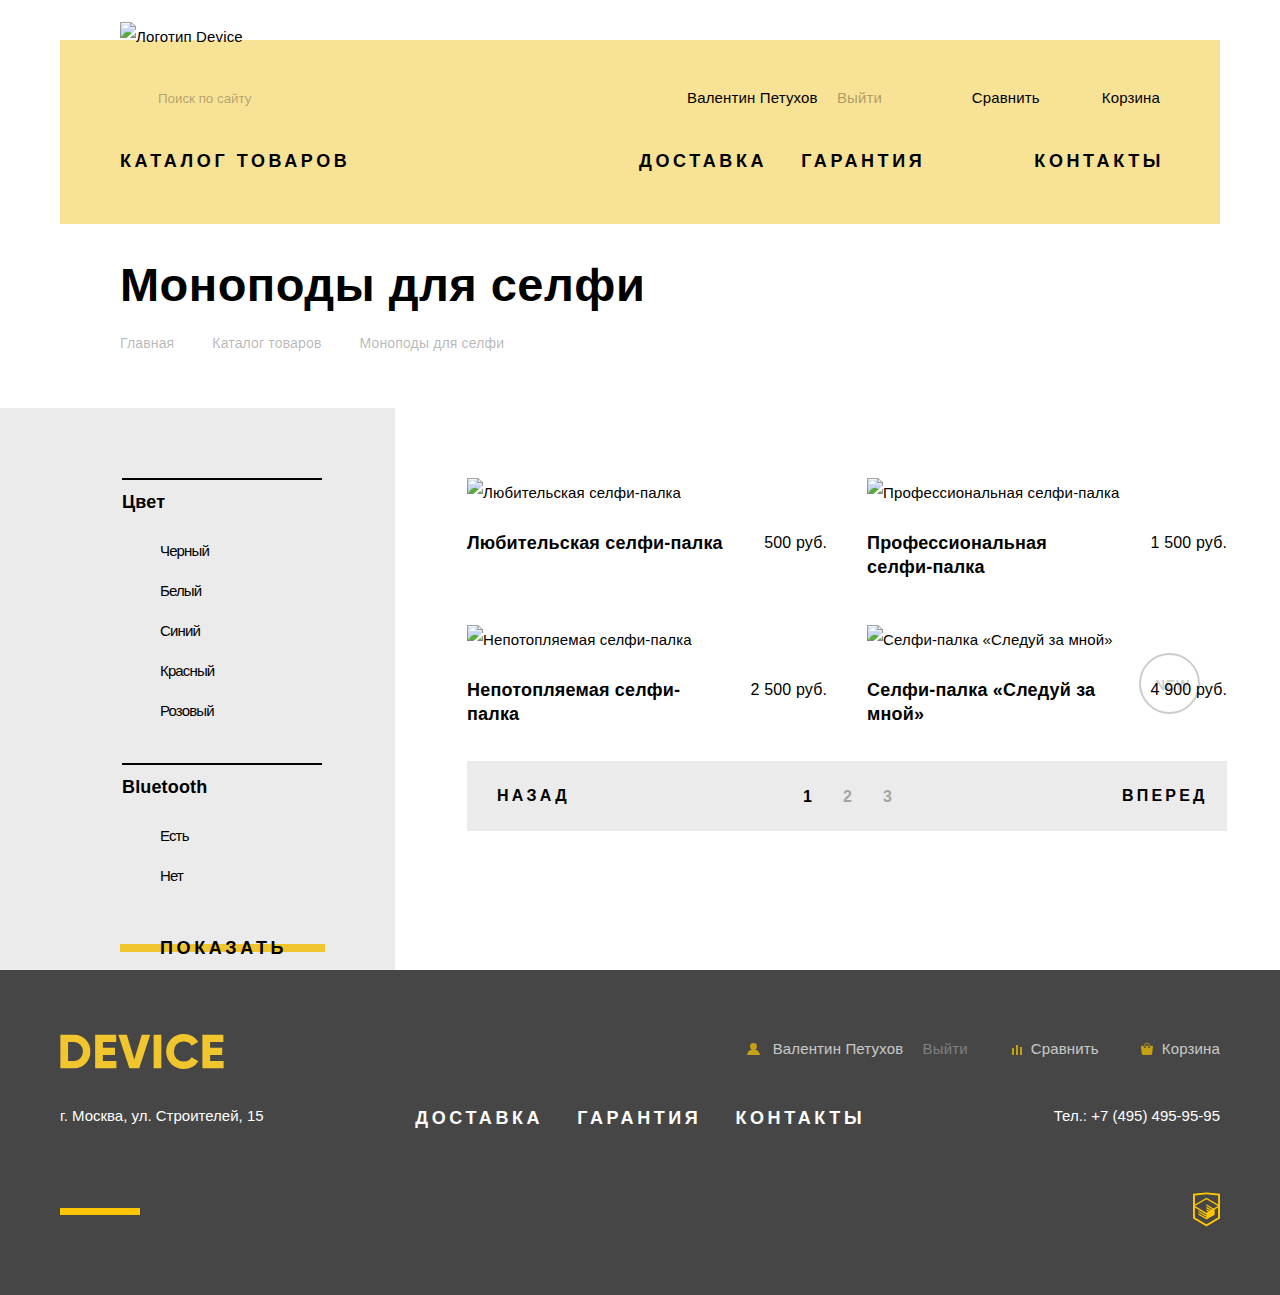
==== commit 871e8340: "автопрефикация и минификация css" ====
--- a/catalog.html
+++ b/catalog.html
@@ -5,7 +5,7 @@
   <meta charset="utf-8">
   <title>HTML Academy: Девайс</title>
   <link href="css/normalize.css" rel="stylesheet">
-  <link href="css/style.css" rel="stylesheet">
+  <link href="css/style.min.css" rel="stylesheet">
 </head>
 
 <body class="inner-page">
--- a/css/style.min.css
+++ b/css/style.min.css
@@ -0,0 +1 @@
+@-webkit-keyframes bounce{0%{-webkit-transform:scale(0);transform:scale(0)}50%{-webkit-transform:scale(1.05);transform:scale(1.05)}to{-webkit-transform:scale(1);transform:scale(1)}}@keyframes bounce{0%{-webkit-transform:scale(0);transform:scale(0)}50%{-webkit-transform:scale(1.05);transform:scale(1.05)}to{-webkit-transform:scale(1);transform:scale(1)}}@-webkit-keyframes shake{0%,to{-webkit-transform:translateX(0);transform:translateX(0)}10%,30%,50%,70%,90%{-webkit-transform:translateX(-5px);transform:translateX(-5px)}20%,40%,60%,80%{-webkit-transform:translateX(5px);transform:translateX(5px)}}@keyframes shake{0%,to{-webkit-transform:translateX(0);transform:translateX(0)}10%,30%,50%,70%,90%{-webkit-transform:translateX(-5px);transform:translateX(-5px)}20%,40%,60%,80%{-webkit-transform:translateX(5px);transform:translateX(5px)}}@font-face{font-style:normal;font-weight:300;font-family:"Gilroy";src:local("Gilroy Light"),local("Gilroy-Light"),url(../fonts/gilroylight.woff2) format("woff2"),url(../fonts/gilroylight.woff) format("woff")}@font-face{font-style:normal;font-weight:800;font-family:"Gilroy";src:local("Gilroy ExtraBold"),local("Gilroy-ExtraBold"),url(../fonts/gilroyextrabold.woff2) format("woff2"),url(../fonts/gilroyextrabold.woff) format("woff")}@font-face{font-style:normal;font-weight:300;font-family:"Open Sans";src:local("Open Sans Light"),local("OpenSans-Light"),url(../fonts/opensanslight.woff2) format("woff2"),url(../fonts/opensanslight.woff) format("woff")}@font-face{font-style:normal;font-weight:400;font-family:"Open Sans";src:local("Open Sans Regular"),local("OpenSans-Regular"),url(../fonts/opensans.woff2) format("woff2"),url(../fonts/opensans.woff) format("woff")}*,::after,::before,html{-webkit-box-sizing:border-box;box-sizing:border-box}a,body{color:#000}body{min-width:1200px;margin:0;padding:0;font-weight:300;font-size:15px;line-height:30px;font-family:"Open Sans",Arial,sans-serif;letter-spacing:.15px;background-color:#fff}a{text-decoration:none}img{max-width:100%;height:auto}.container{width:1200px;margin:0 auto;padding:0 20px}.button{display:inline-block;padding:10px 41px 10px 43px;font-weight:800;font-size:18px;line-height:24px;font-family:"Gilroy",Arial,sans-serif;vertical-align:middle;text-align:center;color:#000;text-transform:uppercase;letter-spacing:3.6px;background-color:transparent;background-image:-webkit-gradient(linear,left bottom,left top,color-stop(40%,transparent),color-stop(40%,#f0c52e),color-stop(60%,#f0c52e),color-stop(40%,transparent));background-image:-webkit-linear-gradient(bottom,transparent 40%,#f0c52e 40%,#f0c52e 60%,transparent 40%);background-image:-o-linear-gradient(bottom,transparent 40%,#f0c52e 40%,#f0c52e 60%,transparent 40%);background-image:linear-gradient(0deg,transparent 40%,#f0c52e 40%,#f0c52e 60%,transparent 40%);border:0}.button:focus,.button:hover{background-image:-webkit-gradient(linear,left bottom,left top,from(#f0c52e),to(#f0c52e));background-image:-webkit-linear-gradient(bottom,#f0c52e 0%,#f0c52e 100%);background-image:-o-linear-gradient(bottom,#f0c52e 0%,#f0c52e 100%);background-image:linear-gradient(0deg,#f0c52e 0%,#f0c52e 100%)}.button:active{color:rgba(0,0,0,.3)}.visually-hidden{position:absolute;width:1px;height:1px;margin:-1px;padding:0;overflow:hidden;white-space:nowrap;border:0;clip:rect(0 0 0 0);-webkit-clip-path:inset(100%);clip-path:inset(100%)}.main-header{padding-top:40px}.main-navigation{position:relative;padding:33px 56px 1px 60px;background-color:#f7e296}.navigation-list,.user-list{margin:0;padding:0;list-style:none}.main-header-logo{position:absolute;top:-18px;display:block;width:163px}.inner-page .main-header-logo:focus,.inner-page .main-header-logo:hover{opacity:.6}.inner-page .main-header-logo:active{opacity:.3}.main-header-wrapper{display:-webkit-box;display:-ms-flexbox;display:flex;-webkit-box-pack:justify;-ms-flex-pack:justify;justify-content:space-between;-webkit-box-align:center;-ms-flex-align:center;align-items:center;margin-bottom:24px;padding-right:4px}.search-form,.search-input{-webkit-box-flex:1;-ms-flex-positive:1;flex-grow:1}.search-form{display:-webkit-box;display:-ms-flexbox;display:flex;-webkit-box-pack:justify;-ms-flex-pack:justify;justify-content:space-between;margin-right:100px}.search-input{position:relative;padding:18px 15px 17px 38px;background-color:transparent;background-image:url(../img/general/search.svg);background-repeat:no-repeat;background-position:3px 18px;border:0}.search-input::-webkit-input-placeholder{color:rgba(0,0,0,.3)}.search-input:-ms-input-placeholder,.search-input::-ms-input-placeholder{color:rgba(0,0,0,.3)}.search-input::placeholder{color:rgba(0,0,0,.3)}.search-input:hover::-webkit-input-placeholder{color:rgba(0,0,0,.6)}.search-input:hover:-ms-input-placeholder,.search-input:hover::-ms-input-placeholder{color:rgba(0,0,0,.6)}.search-input:hover::placeholder{color:rgba(0,0,0,.6)}.search-input:invalid{outline:0;-webkit-box-shadow:none;box-shadow:none}.search-button{position:relative;padding:15px;background-color:transparent;border:2px solid #000;visibility:hidden}.search-input:focus~.search-button,.search-input:valid~.search-button{visibility:visible}.search-button:active::before,.search-button:focus::before,.search-button:hover::before,.search-input:focus~.search-button::before,.search-input:valid~.search-button::before{content:"";position:absolute;right:0;bottom:-2px;width:440px;border-bottom:2px solid #000}.search-button:focus,.search-button:hover{color:#fff;background-color:#000;visibility:visible}.search-button:active{color:rgba(255,255,255,.3)}.user-list{display:-webkit-box;display:-ms-flexbox;display:flex;-ms-flex-wrap:wrap;flex-wrap:wrap;-webkit-box-pack:justify;-ms-flex-pack:justify;justify-content:space-between;width:500px}.user-item{margin-left:38px}.user-login{margin-right:auto;margin-left:0}.cart-link,.compare-link,.login-link{position:relative}.login-link{padding-left:27px}.compare-link{padding-left:28px}.cart-link{padding-left:24px}.cart-link::before,.compare-link::before,.login-link::before{content:"";position:absolute;top:3px;left:0;width:13px;height:12px;background-image:url(../img/general/user.svg);background-repeat:no-repeat;background-position:0 0}.cart-link::before,.compare-link::before{top:5px;left:7px;background-image:url(../img/general/compare.svg)}.cart-link::before{top:3px;left:2px;background-image:url(../img/general/cart.svg)}.logout-link{margin-left:15px;opacity:.3}.cart-link:focus,.cart-link:hover,.compare-link:focus,.compare-link:hover,.login-link:focus,.login-link:hover{opacity:.6}.cart-link:active,.compare-link:active,.login-link:active{opacity:.3}.navigation-list{display:-webkit-box;display:-ms-flexbox;display:flex;-ms-flex-wrap:wrap;flex-wrap:wrap;-webkit-box-pack:start;-ms-flex-pack:start;justify-content:flex-start;padding-bottom:46px}.navigation-item{margin-right:34px}.navigation-item:first-child{position:relative;margin-right:auto}.navigation-item:last-child{margin-right:0;margin-left:75px}.navigation-link{font-weight:800;font-size:18px;line-height:24px;font-family:"Gilroy",Arial,sans-serif;text-transform:uppercase;letter-spacing:3.6px}.navigation-link:focus,.navigation-link:hover{opacity:.6}.navigation-link:active{opacity:.3}.dropdown{position:relative;padding-right:27px}.dropdown::after{content:"";position:absolute;top:6px;right:0;width:16px;height:16px;background-image:url(../img/general/plus.svg);background-repeat:no-repeat;background-position:0 0;opacity:.3}.dropdown-list,.dropdown-list-col{margin:0;list-style:none}.dropdown-list-col{padding:0}.dropdown-list{position:absolute;top:30px;left:-60px;z-index:1;display:none;width:1160px;padding:25px 60px 45px;background-color:#f7e296}.dropdown:focus .dropdown-list,.dropdown:hover .dropdown-list{display:-webkit-box;display:-ms-flexbox;display:flex;-ms-flex-wrap:wrap;flex-wrap:wrap;-webkit-box-pack:start;-ms-flex-pack:start;justify-content:flex-start}.dropdown-list-section{margin-right:60px}.dropdown-list-section:last-child{margin-right:0}.dropdown-link:focus,.dropdown-link:hover,.inner-page .footer-logo:focus,.inner-page .footer-logo:hover{opacity:.6}.dropdown-link:active{opacity:.3}.index-page .main-navigation::after{content:"";position:absolute;bottom:-113px;left:0;width:1160px;height:115px;background-color:#f7e296}.slider{margin-top:2px;margin-bottom:99px}.slider .container{position:relative}.slider-list{margin:0;padding:0;list-style:none}.slider-controls{position:absolute;right:103px;bottom:147px;display:-webkit-box;display:-ms-flexbox;display:flex}.slider-toggle{width:12px;height:12px;margin:0 21px 0 0;padding:0;background-color:transparent;background-image:url(../img/index/svg/slider-button-empty.svg);background-repeat:no-repeat;background-size:12px 12px;border:0}.popular-item:last-child,.slider-toggle:last-child{margin-right:0}.slider-toggle--current{background-image:url(../img/index/svg/slider-button.svg)}.slider-item{position:relative;display:none}.slider-item::before{position:absolute;top:-14px;right:46px;font-weight:800;font-size:179px;line-height:179px;font-family:"Gilroy",Arial,sans-serif;color:#fff;letter-spacing:1.79px}.slider-item:first-child::before{content:"01"}.slider-item:nth-child(2)::before{content:"02"}.slider-item:nth-child(3)::before{content:"03"}.slider-image,.slider-item--current{display:-webkit-box;display:-ms-flexbox;display:flex;-webkit-box-pack:justify;-ms-flex-pack:justify;justify-content:space-between}.slider-image{-webkit-box-pack:center;-ms-flex-pack:center;justify-content:center;-webkit-box-align:center;-ms-flex-align:center;align-items:center;width:565px}.slider-description{width:560px}.slider-title{position:relative;margin:0 0 20px;padding-top:78px;font-weight:800;font-size:47px;line-height:56px;font-family:"Gilroy",Arial,sans-serif;letter-spacing:.47px}.slider-title::before{content:"";position:absolute;top:37px;width:100px;height:7px;background-color:#fff}.slider-description p{margin:0 0 41px;padding-right:65px;color:#464646}.slider-link{margin-bottom:46px}.slider-table td{padding:0 0 5px;font-weight:300;font-size:36px;line-height:48px;font-family:"Gilroy",Arial,sans-serif;letter-spacing:.36px}.slider-table td:first-child{width:156px}.slider-table td:nth-child(2){width:137px}.slider-table td:nth-child(3){width:160px}.slider-table th{padding:0;font-weight:300;font-size:13px;line-height:20px;text-align:left}.popular{margin-bottom:80px}.popular-list{display:-webkit-box;display:-ms-flexbox;display:flex;-ms-flex-wrap:wrap;flex-wrap:wrap;-webkit-box-pack:start;-ms-flex-pack:start;justify-content:flex-start;margin:0;padding:0;list-style:none}.popular-item{width:160px;margin-right:40px;padding-top:200px}.popular-link{position:relative;display:block;font-weight:800;font-size:18px;line-height:24px;font-family:"Gilroy",Arial,sans-serif;letter-spacing:.17px}.popular-link::after,.popular-link::before{content:"";position:absolute;top:-193px;left:0;width:160px;height:160px}.popular-link::before{background-color:rgba(240,197,46,.5)}.popular-link::after{background-repeat:no-repeat}.popular-link--vr::after{background-image:url(../img/index/svg/popular-1.svg);background-position:31px 52px;background-size:97px 55px}.popular-link--mono::after{background-image:url(../img/index/svg/popular-2.svg);background-position:38px 41px;background-size:86px 117px}.popular-link--acam::after{background-image:url(../img/index/svg/popular-3.svg);background-position:49px 38px;background-size:71px 87px}.popular-link--fitb::after{background-image:url(../img/index/svg/popular-4.svg);background-position:28px 50px;background-size:107px 65px}.popular-link--watch::after{background-image:url(../img/index/svg/popular-5.svg);background-position:55px 32px;background-size:56px 98px}.popular-link--quad::after{background-image:url(../img/index/svg/popular-6.svg);background-position:13px 49px;background-size:132px 69px}.popular-link:focus::before,.popular-link:hover::before{background-color:#f0c52e}.popular-link:active{color:rgba(0,0,0,.3)}.inner-page .footer-logo:active,.popular-link:active::after{opacity:.3}.brands{margin-bottom:86px}.brands-list{display:-webkit-box;display:-ms-flexbox;display:flex;-ms-flex-wrap:wrap;flex-wrap:wrap;-webkit-box-pack:justify;-ms-flex-pack:justify;justify-content:space-between;margin:0;padding:0;list-style:none}.brands-image{opacity:.2;-webkit-filter:grayscale(100%);filter:grayscale(100%)}.brands-image:hover{opacity:1;-webkit-filter:grayscale(0%);filter:grayscale(0%)}.index-columns .container{display:-webkit-box;display:-ms-flexbox;display:flex;-webkit-box-pack:justify;-ms-flex-pack:justify;justify-content:space-between}.index-columns h2{margin:0 0 43px;font-weight:800;font-size:47px;line-height:48px;font-family:"Gilroy",Arial,sans-serif;letter-spacing:.47px}.index-columns p{margin:0 0 30px;color:#464646;letter-spacing:.14px}.company-info{position:relative;width:560px;margin-right:40px;padding-top:50px;padding-right:95px}p.delivery-partners{letter-spacing:-.2px}.company-partners{padding:35px 15px 37px;list-style:none;font-weight:800;font-size:16px;line-height:40px;font-family:"Gilroy",Arial,sans-serif}.company-partners li{position:relative;padding-left:20px}.company-partners li::before{content:"";position:absolute;top:18px;left:-13px;width:7px;height:7px;border:1px solid #000;border-radius:50%;opacity:.2}.company-info .button{padding:10px 19px 10px 23px}.contacts{position:relative;width:560px;padding-top:50px}.map-link{display:block;margin-bottom:58px;padding-top:9px}.contacts .button{padding-right:37px;padding-left:41px}.company-info::before,.contacts::before{content:"";position:absolute;top:-2px;width:80px;height:7px;background-color:#000}.main-footer{margin-top:80px;padding-bottom:58px;color:#fff;background-color:#464646}.inner-page .main-footer{margin-top:0}.main-footer a{color:#fff}.footer-logo-image{fill:#f0c52e}.footer-top-wrapper,.footer-user-list{display:-webkit-box;display:-ms-flexbox;display:flex}.footer-top-wrapper{-webkit-box-pack:justify;-ms-flex-pack:justify;justify-content:space-between;-webkit-box-align:center;-ms-flex-align:center;align-items:center;margin-bottom:7px;padding-top:64px}.footer-user-list{-ms-flex-wrap:wrap;flex-wrap:wrap;-ms-flex-item-align:start;align-self:flex-start;margin:0;padding:0;list-style:none}.footer-user-item{margin-right:40px}.footer-user-item:last-child{margin-right:0}.footer-cart-link,.footer-compare-link,.footer-login-link{position:relative;padding-left:23px;opacity:.7}.footer-cart-link::before,.footer-compare-link::before,.footer-login-link::before{content:"";position:absolute;top:3px;left:-3px;width:13px;height:12px;background-image:url(../img/general/footer-user.svg);background-repeat:no-repeat}.footer-cart-link::before,.footer-compare-link::before{top:5px;left:4px;width:10px;height:10px;background-image:url(../img/general/footer-compare.svg)}.footer-cart-link::before{top:3px;left:2px;width:12px;height:12px;background-image:url(../img/general/footer-cart.svg)}.footer-cart-link:hover,.footer-compare-link:hover,.footer-login-link:hover{opacity:1}.footer-cart-link:active,.footer-compare-link:active,.footer-login-link:active{opacity:.3}.footer-logout-link{margin-left:15px;opacity:.3}.footer-middle-wrapper{display:-webkit-box;display:-ms-flexbox;display:flex;-webkit-box-pack:justify;-ms-flex-pack:justify;justify-content:space-between;-webkit-box-align:center;-ms-flex-align:center;align-items:center;margin-bottom:40px}.footer-nav-list{margin:0;padding:0;list-style:none}.social-list{list-style:none}.footer-address,.phone-link{letter-spacing:normal}.footer-nav-list{display:-webkit-box;display:-ms-flexbox;display:flex;-ms-flex-wrap:wrap;flex-wrap:wrap;padding-top:5px}.footer-nav-item{margin-right:34px}.footer-nav-item:nth-child(3){margin-right:37px}.footer-nav-link{font-weight:800;font-size:18px;line-height:24px;font-family:"Gilroy",Arial,sans-serif;color:#fff;text-transform:uppercase;letter-spacing:3.6px}.footer-nav-link:focus,.footer-nav-link:hover{opacity:.6}.footer-nav-link:active{opacity:.3}.footer-bottom-wrapper,.social-list{display:-webkit-box;display:-ms-flexbox;display:flex}.footer-bottom-wrapper{-webkit-box-align:center;-ms-flex-align:center;align-items:center;-webkit-box-pack:justify;-ms-flex-pack:justify;justify-content:space-between}.footer-bottom-wrapper::before{content:"";width:80px;height:7px;background-color:#ffc600}.social-list{-ms-flex-wrap:wrap;flex-wrap:wrap;-webkit-box-pack:start;-ms-flex-pack:start;justify-content:flex-start;margin:0 0 0 -55px;padding:0}.social-item{margin-right:22px}.social-item:last-child{margin-right:0}.social-link{display:block;width:32px;height:32px;opacity:.3}.social-link--fb{background-image:url(../img/general/fb.svg)}.social-link--inst{background-image:url(../img/general/instagram.svg)}.social-link--tw{background-image:url(../img/general/twitter.svg)}.social-link:focus,.social-link:hover{opacity:.6}.social-link:active{opacity:.1}.footer-copyright{margin:0;padding:6px 0 0}.copyright-link{opacity:1}.copyright-link:focus,.copyright-link:hover{opacity:.6}.copyright-link:active{opacity:.3}.copyright-image{fill:#ffc600}.heading-wrapper{margin-bottom:50px;padding-right:60px;padding-left:60px}.page-title{margin:37px 0 19px;padding:0;font-weight:800;font-size:47px;line-height:48px;font-family:"Gilroy",Arial,sans-serif;letter-spacing:.47px}.breadcrumbs-list{display:-webkit-box;display:-ms-flexbox;display:flex;-ms-flex-wrap:wrap;flex-wrap:wrap;-webkit-box-pack:start;-ms-flex-pack:start;justify-content:flex-start;margin:0;padding:0;list-style:none}.breadcrumbs-item{position:relative;margin-right:19px;padding-right:19px}.breadcrumbs-item--current{margin-right:0;padding:0}.breadcrumbs-item::after{content:"";position:absolute;top:13px;right:0;width:4px;height:7px;background-image:url(../img/catalog/svg/nav-arrow.svg);background-repeat:no-repeat}.breadcrumbs-item--current::after{display:none}.breadcrumbs-link{font-size:14px;line-height:24px}.breadcrumbs-item:hover .breadcrumbs-link{color:rgba(0,0,0,.6)}.breadcrumbs-item--current:hover .breadcrumbs-link,.breadcrumbs-link{color:rgba(0,0,0,.3)}.catalog-columns{background-image:-webkit-gradient(linear,left top,right top,color-stop(50%,#ebebeb),color-stop(50%,#fff));background-image:-webkit-linear-gradient(left,#ebebeb 50%,#fff 50%);background-image:-o-linear-gradient(left,#ebebeb 50%,#fff 50%);background-image:linear-gradient(90deg,#ebebeb 50%,#fff 50%)}.catalog-wrapper{display:-webkit-box;display:-ms-flexbox;display:flex;-webkit-box-pack:justify;-ms-flex-pack:justify;justify-content:space-between;padding:0 0 0 60px}.filters{margin-right:28px;padding-top:70px;padding-right:42px}.filter fieldset{margin:0 0 25px;padding:0;border:0}.filter legend{position:relative;margin-bottom:17px;padding-top:12px;font-weight:800;font-size:18px;line-height:24px;font-family:"Gilroy",Arial,sans-serif}.filter legend::before{content:"";position:absolute;top:0;width:200px;height:2px;background-color:#000}.filter-list{margin:0 0 7px;padding:0;list-style:none}.filter-option{padding-left:40px}.filter-option label{position:relative;line-height:40px;letter-spacing:-.86px;cursor:pointer;-webkit-user-select:none;-moz-user-select:none;-ms-user-select:none;user-select:none}.filter-input:disabled+label{opacity:.25}.filter-checkbox+label::before{content:"";position:absolute;top:-1px;left:-42px;width:27px;height:23px;background-image:url(../img/catalog/svg/checkbox-off.svg);background-repeat:no-repeat}.filter-checkbox:checked+label::before{background-image:url(../img/catalog/svg/checkbox-on.svg)}.filter-radio+label::before{content:"";position:absolute;top:-3px;left:-42px;width:25px;height:25px;background-image:url(../img/catalog/svg/radio-off.svg);background-repeat:no-repeat}.filter-radio:checked+label::before{background-image:url(../img/catalog/svg/radio-on.svg)}.filter-checkbox+label:hover::before,.filter-checkbox:checked+label:hover::before,.filter-radio+label:hover::before,.filter-radio:checked+label:hover::before{opacity:.6}.filters .button{margin-top:-2px;padding-right:38px;padding-left:40px}.catalog{width:840px;padding-top:70px;padding-left:72px;background-color:#fff}.catalog-list{display:-webkit-box;display:-ms-flexbox;display:flex;-ms-flex-wrap:wrap;flex-wrap:wrap;-webkit-box-pack:start;-ms-flex-pack:start;justify-content:flex-start;width:760px;margin:0;padding:0;list-style:none}.catalog-item{width:360px;margin-right:40px;margin-bottom:46px}.catalog-item:nth-child(2n){margin-right:0}.product-image{position:relative;margin-bottom:23px}.product--new::before{content:"New";position:absolute;top:28px;right:27px;width:61px;height:61px;padding-top:18px;padding-left:14px;font-weight:800;font-size:14px;line-height:24px;font-family:"Gilroy",Arial,sans-serif;color:rgba(0,0,0,.2);text-transform:uppercase;letter-spacing:.7px;border:2px solid rgba(0,0,0,.2);border-radius:50%}.product--new:hover::before{visibility:hidden}.product-overlay{position:absolute;top:0;left:0;display:none;-webkit-box-orient:vertical;-webkit-box-direction:normal;-ms-flex-direction:column;flex-direction:column;-webkit-box-pack:center;-ms-flex-pack:center;justify-content:center;-webkit-box-align:center;-ms-flex-align:center;align-items:center;width:360px;height:380px;padding-top:40px;background-color:rgba(238,238,238,.7);cursor:pointer}.product-image:hover .product-overlay{display:-webkit-box;display:-ms-flexbox;display:flex}.product-compare-link{font-size:13px;line-height:36px;color:rgba(0,0,0,.5)}.product-compare-link:focus,.product-compare-link:hover{color:#000}.product-compare-link:active{color:rgba(0,0,0,.3)}.product-description{display:-webkit-box;display:-ms-flexbox;display:flex;-webkit-box-pack:justify;-ms-flex-pack:justify;justify-content:space-between}.product-description a{width:260px;margin-right:20px}.product-price,.product-title{line-height:24px;font-family:"Gilroy",Arial,sans-serif}.product-title{margin:0;padding:0;letter-spacing:.18px;font-weight:800;font-size:18px}.product-price{font-weight:300;font-size:16px}.pagination{display:-webkit-box;display:-ms-flexbox;display:flex;-webkit-box-pack:justify;-ms-flex-pack:justify;justify-content:space-between;-webkit-box-align:center;-ms-flex-align:center;align-items:center;margin-top:-11px;margin-bottom:77px;background-color:#ebebeb}.pagination-link{font-weight:800;font-size:16px;line-height:24px;font-family:"Gilroy",Arial,sans-serif;text-transform:uppercase;letter-spacing:3.2px}.pagination-link--page{opacity:.3}.pagination-link--page:focus,.pagination-link--page:hover{opacity:.6}.pagination-link--page:active{opacity:1}.pagination-list{display:-webkit-box;display:-ms-flexbox;display:flex;margin:0;padding:1px 0 0 4px;list-style:none}.pagination-item{margin-right:28px}.pagination-item:last-child{margin-right:0}.pagination-link--back,.pagination-link--next{display:block;width:135px;height:70px;padding-top:23px;padding-bottom:23px;padding-left:30px}.pagination-link--back:focus,.pagination-link--back:hover,.pagination-link--next:focus,.pagination-link--next:hover{background-color:#d9d9d9}.pagination-link--back:active,.pagination-link--next:active{color:rgba(0,0,0,.3)}.modal{position:fixed;top:50%;left:50%;display:none;width:960px;height:560px;margin-top:-280px;margin-left:-480px;background-color:#fff;-webkit-box-shadow:0 10px 20px 0 rgba(4,6,6,.2);box-shadow:0 10px 20px 0 rgba(4,6,6,.2)}.modal-show{display:block;-webkit-animation:bounce .7s;animation:bounce .7s}.modal-error{-webkit-animation:shake .6s;animation:shake .6s}.modal-feedback{padding:100px}.modal-feedback label{margin-bottom:10px;font-weight:800;font-size:18px;line-height:24px;font-family:"Gilroy",Arial,sans-serif}.feedback-form-section,.feedback-form-wrapper{display:-webkit-box;display:-ms-flexbox;display:flex}.feedback-form-wrapper{-webkit-box-pack:justify;-ms-flex-pack:justify;justify-content:space-between;margin-bottom:35px}.feedback-form-section{-webkit-box-orient:vertical;-webkit-box-direction:normal;-ms-flex-direction:column;flex-direction:column;-ms-flex-wrap:wrap;flex-wrap:wrap;min-width:360px;margin-right:40px}.feedback-form-textarea{-webkit-box-flex:1;-ms-flex-positive:1;flex-grow:1;margin-right:0}.feedback-form input,.feedback-form textarea{width:100%;padding:20px;color:#464646;background-color:#f2f2f2;border:3px solid transparent}.feedback-form input:hover,.feedback-form textarea:hover{background-color:#eaeaea}.feedback-form input:focus,.feedback-form textarea:focus{background-color:#fff;border:3px solid rgba(240,197,46,.5)}.feedback-form input::-webkit-input-placeholder,.feedback-form textarea::-webkit-input-placeholder{color:rgba(70,70,70,.4)}.feedback-form input:-ms-input-placeholder,.feedback-form input::-ms-input-placeholder,.feedback-form textarea:-ms-input-placeholder,.feedback-form textarea::-ms-input-placeholder{color:rgba(70,70,70,.4)}.feedback-form input::placeholder,.feedback-form textarea::placeholder{color:rgba(70,70,70,.4)}.feedback-form input:invalid,.feedback-form textarea:invalid{background-color:#f6dada;-webkit-box-shadow:none;box-shadow:none}.modal-map iframe{position:relative;z-index:2;border:0}.modal-map img{position:absolute;top:0;left:0;z-index:1;margin:0}.button-close{position:absolute;top:22px;right:22px;z-index:3;width:55px;height:55px;background-color:transparent;background-image:url(../img/index/svg/modal-close.svg);background-repeat:no-repeat;border:0;opacity:.5}.button-close:focus,.button-close:hover{opacity:1}.button-close:active{opacity:.3}
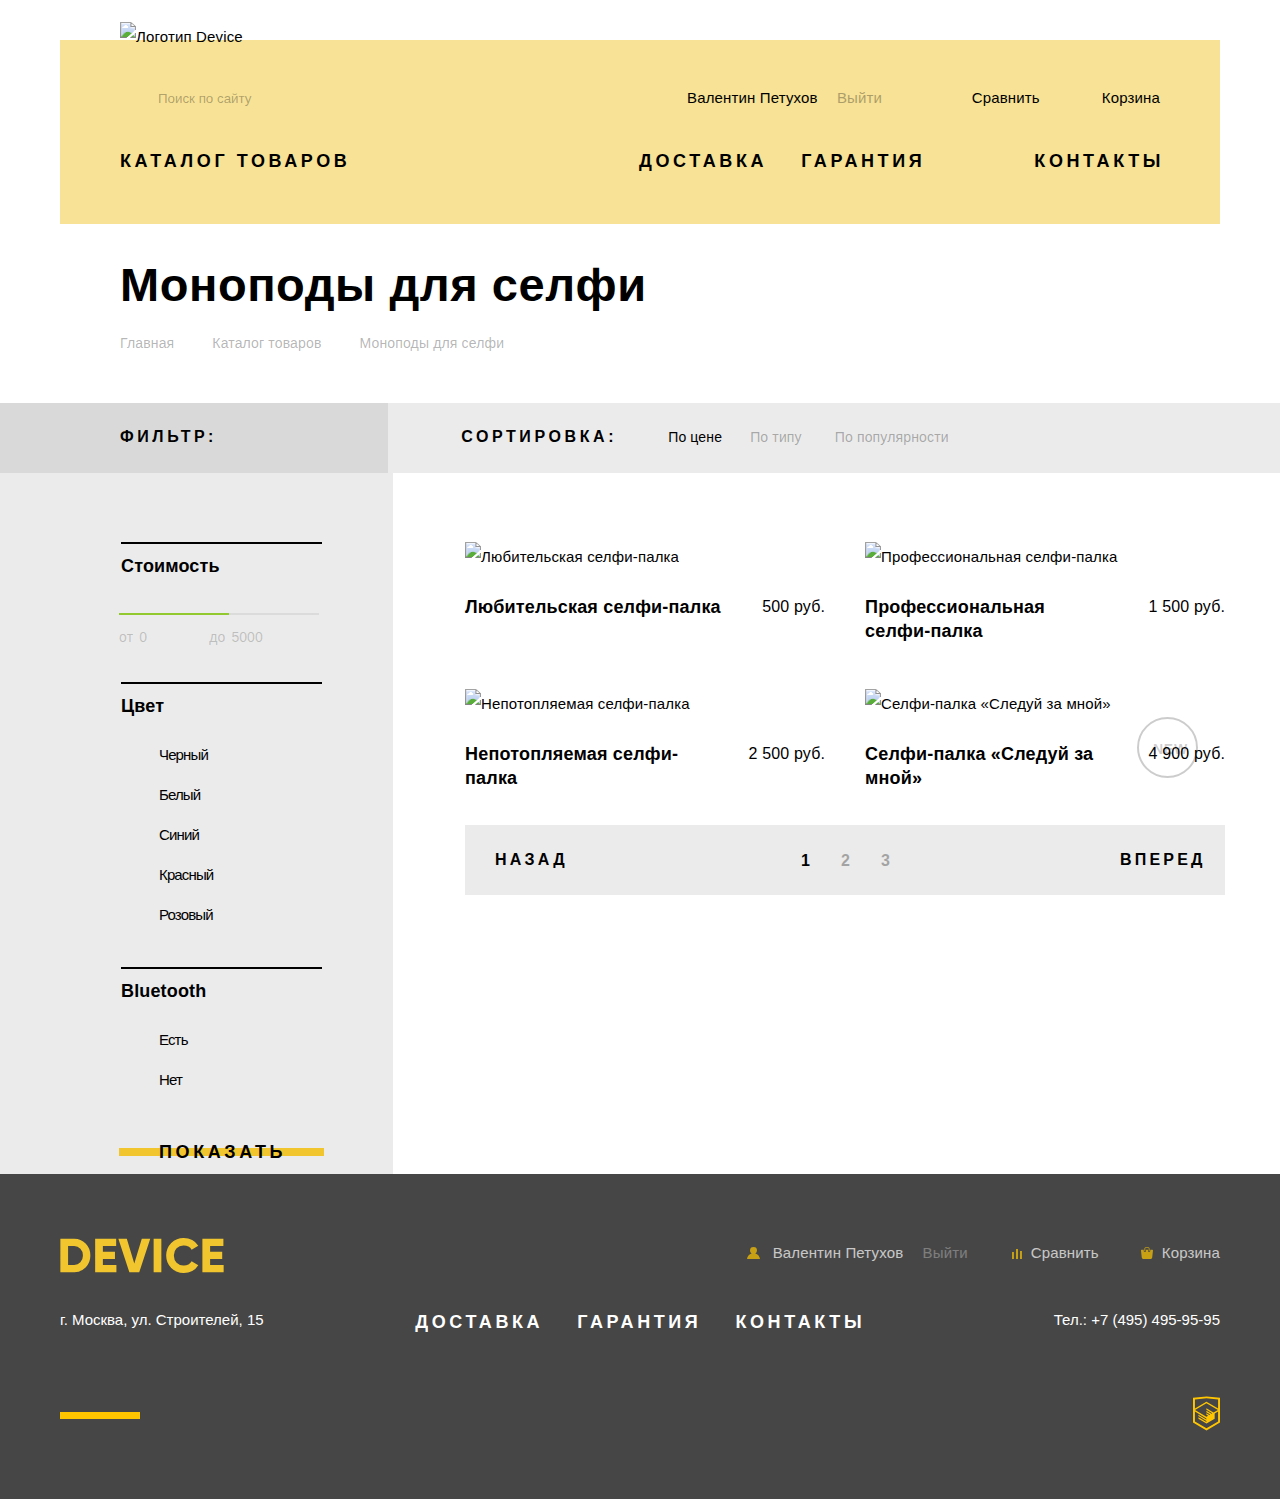
==== commit cf5d25f0: "завершение верстки проекта" ====
--- a/catalog.html
+++ b/catalog.html
@@ -95,13 +95,47 @@
           <li class="breadcrumbs-item">
             <a class="breadcrumbs-link" href="index.html">Главная</a>
           </li>
-          <li class="breadcrumbs-item ">
+          <li class="breadcrumbs-item">
             <a class="breadcrumbs-link" href="#">Каталог товаров</a>
           </li>
           <li class="breadcrumbs-item breadcrumbs-item--current">
             <a class="breadcrumbs-link">Моноподы для селфи</a>
           </li>
         </ul>
+      </div>
+    </div>
+
+    <div class="sort-columns">
+      <div class="container">
+        <div class="sort-wrapper">
+          <p class="filter-heading">Фильтр:</p>
+          <div class="sort">
+            <p class="sort-heading">Сортировка:</p>
+            <ul class="sort-list">
+              <li class="sort-item">
+                <a>По цене</a>
+              </li>
+              <li class="sort-item">
+                <a class="sort-link" href="#">По типу</a>
+              </li>
+              <li class="sort-item">
+                <a class="sort-link" href="#">По популярности</a>
+              </li>
+            </ul>
+            <ul class="sort-order-list">
+              <li class="sort-order-item">
+                <a class="sort-order-link sort-order--ascending" href="#">
+                  <span class="visually-hidden">По возрастанию</span>
+                </a>
+              </li>
+              <li class="sort-order-item">
+                <a class="sort-order-link sort-order--descending">
+                  <span class="visually-hidden">По убыванию</span>
+                </a>
+              </li>
+            </ul>
+          </div>
+        </div>
       </div>
     </div>
 
@@ -111,7 +145,25 @@
           <section class="filters">
             <h2 class="visually-hidden">Фильтр товаров</h2>
             <form class="filter" action="https://echo.htmlacademy.ru" method="get">
-              <fieldset>
+              <fieldset class="price-group">
+                <legend>Стоимость</legend>
+                <div class="price-filter">
+                  <div class="price-bar">
+                    <div class="price-line"></div>
+                  </div>
+                  <button class="price-toggle price-toggle--min" type="button">
+                    <span class="visually-hidden">Минимальная стоимость</span>
+                  </button>
+                  <button class="price-toggle price-toggle--max" type="button">
+                    <span class="visually-hidden">Максимальная стоимость</span>
+                  </button>
+                  <div class="price-controls">
+                      <label class="min-price">от <input name="min-price" type="text" value="0" disabled></label>
+                      <label class="max-price">до <input name="max-price" type="text" value="5000" disabled></label>
+                    </div>
+                </div>
+              </fieldset>
+              <fieldset class="color-group">
                 <legend>Цвет</legend>
                 <ul class="filter-list">
                   <li class="filter-option">
@@ -142,7 +194,7 @@
                 </ul>
               </fieldset>
 
-              <fieldset>
+              <fieldset class="bluetooth-group">
                 <legend>Bluetooth</legend>
                 <ul class="filter-list">
                   <li class="filter-option">
@@ -175,7 +227,7 @@
                   </div>
                 </div>
                 <div class="product-description">
-                  <a href="#">
+                  <a class="product-link" href="#">
                     <h3 class="product-title">Любительская селфи-палка</h3>
                   </a>
                   <span class="product-price">500 руб.</span>
@@ -191,8 +243,8 @@
                   </div>
                 </div>
                 <div class="product-description">
-                  <a href="#">
-                    <h3 class="product-title">Профессиональная <br>селфи-палка</h3>
+                  <a class="product-link" href="#">
+                    <h3 class="product-title">Профессиональная селфи-палка</h3>
                   </a>
                   <span class="product-price">1 500 руб.</span>
                 </div>
@@ -207,7 +259,7 @@
                   </div>
                 </div>
                 <div class="product-description">
-                  <a href="#">
+                  <a class="product-link" href="#">
                     <h3 class="product-title">Непотопляемая селфи-палка</h3>
                   </a>
                   <span class="product-price">2 500 руб.</span>
@@ -223,7 +275,7 @@
                   </div>
                 </div>
                 <div class="product-description">
-                  <a href="#">
+                  <a class="product-link" href="#">
                     <h3 class="product-title">Селфи-палка «Следуй за мной»</h3>
                   </a>
                   <span class="product-price">4 900 руб.</span>
--- a/css/style.min.css
+++ b/css/style.min.css
@@ -1 +1 @@
-@-webkit-keyframes bounce{0%{-webkit-transform:scale(0);transform:scale(0)}50%{-webkit-transform:scale(1.05);transform:scale(1.05)}to{-webkit-transform:scale(1);transform:scale(1)}}@keyframes bounce{0%{-webkit-transform:scale(0);transform:scale(0)}50%{-webkit-transform:scale(1.05);transform:scale(1.05)}to{-webkit-transform:scale(1);transform:scale(1)}}@-webkit-keyframes shake{0%,to{-webkit-transform:translateX(0);transform:translateX(0)}10%,30%,50%,70%,90%{-webkit-transform:translateX(-5px);transform:translateX(-5px)}20%,40%,60%,80%{-webkit-transform:translateX(5px);transform:translateX(5px)}}@keyframes shake{0%,to{-webkit-transform:translateX(0);transform:translateX(0)}10%,30%,50%,70%,90%{-webkit-transform:translateX(-5px);transform:translateX(-5px)}20%,40%,60%,80%{-webkit-transform:translateX(5px);transform:translateX(5px)}}@font-face{font-style:normal;font-weight:300;font-family:"Gilroy";src:local("Gilroy Light"),local("Gilroy-Light"),url(../fonts/gilroylight.woff2) format("woff2"),url(../fonts/gilroylight.woff) format("woff")}@font-face{font-style:normal;font-weight:800;font-family:"Gilroy";src:local("Gilroy ExtraBold"),local("Gilroy-ExtraBold"),url(../fonts/gilroyextrabold.woff2) format("woff2"),url(../fonts/gilroyextrabold.woff) format("woff")}@font-face{font-style:normal;font-weight:300;font-family:"Open Sans";src:local("Open Sans Light"),local("OpenSans-Light"),url(../fonts/opensanslight.woff2) format("woff2"),url(../fonts/opensanslight.woff) format("woff")}@font-face{font-style:normal;font-weight:400;font-family:"Open Sans";src:local("Open Sans Regular"),local("OpenSans-Regular"),url(../fonts/opensans.woff2) format("woff2"),url(../fonts/opensans.woff) format("woff")}*,::after,::before,html{-webkit-box-sizing:border-box;box-sizing:border-box}a,body{color:#000}body{min-width:1200px;margin:0;padding:0;font-weight:300;font-size:15px;line-height:30px;font-family:"Open Sans",Arial,sans-serif;letter-spacing:.15px;background-color:#fff}a{text-decoration:none}img{max-width:100%;height:auto}.container{width:1200px;margin:0 auto;padding:0 20px}.button{display:inline-block;padding:10px 41px 10px 43px;font-weight:800;font-size:18px;line-height:24px;font-family:"Gilroy",Arial,sans-serif;vertical-align:middle;text-align:center;color:#000;text-transform:uppercase;letter-spacing:3.6px;background-color:transparent;background-image:-webkit-gradient(linear,left bottom,left top,color-stop(40%,transparent),color-stop(40%,#f0c52e),color-stop(60%,#f0c52e),color-stop(40%,transparent));background-image:-webkit-linear-gradient(bottom,transparent 40%,#f0c52e 40%,#f0c52e 60%,transparent 40%);background-image:-o-linear-gradient(bottom,transparent 40%,#f0c52e 40%,#f0c52e 60%,transparent 40%);background-image:linear-gradient(0deg,transparent 40%,#f0c52e 40%,#f0c52e 60%,transparent 40%);border:0}.button:focus,.button:hover{background-image:-webkit-gradient(linear,left bottom,left top,from(#f0c52e),to(#f0c52e));background-image:-webkit-linear-gradient(bottom,#f0c52e 0%,#f0c52e 100%);background-image:-o-linear-gradient(bottom,#f0c52e 0%,#f0c52e 100%);background-image:linear-gradient(0deg,#f0c52e 0%,#f0c52e 100%)}.button:active{color:rgba(0,0,0,.3)}.visually-hidden{position:absolute;width:1px;height:1px;margin:-1px;padding:0;overflow:hidden;white-space:nowrap;border:0;clip:rect(0 0 0 0);-webkit-clip-path:inset(100%);clip-path:inset(100%)}.main-header{padding-top:40px}.main-navigation{position:relative;padding:33px 56px 1px 60px;background-color:#f7e296}.navigation-list,.user-list{margin:0;padding:0;list-style:none}.main-header-logo{position:absolute;top:-18px;display:block;width:163px}.inner-page .main-header-logo:focus,.inner-page .main-header-logo:hover{opacity:.6}.inner-page .main-header-logo:active{opacity:.3}.main-header-wrapper{display:-webkit-box;display:-ms-flexbox;display:flex;-webkit-box-pack:justify;-ms-flex-pack:justify;justify-content:space-between;-webkit-box-align:center;-ms-flex-align:center;align-items:center;margin-bottom:24px;padding-right:4px}.search-form,.search-input{-webkit-box-flex:1;-ms-flex-positive:1;flex-grow:1}.search-form{display:-webkit-box;display:-ms-flexbox;display:flex;-webkit-box-pack:justify;-ms-flex-pack:justify;justify-content:space-between;margin-right:100px}.search-input{position:relative;padding:18px 15px 17px 38px;background-color:transparent;background-image:url(../img/general/search.svg);background-repeat:no-repeat;background-position:3px 18px;border:0}.search-input::-webkit-input-placeholder{color:rgba(0,0,0,.3)}.search-input:-ms-input-placeholder,.search-input::-ms-input-placeholder{color:rgba(0,0,0,.3)}.search-input::placeholder{color:rgba(0,0,0,.3)}.search-input:hover::-webkit-input-placeholder{color:rgba(0,0,0,.6)}.search-input:hover:-ms-input-placeholder,.search-input:hover::-ms-input-placeholder{color:rgba(0,0,0,.6)}.search-input:hover::placeholder{color:rgba(0,0,0,.6)}.search-input:invalid{outline:0;-webkit-box-shadow:none;box-shadow:none}.search-button{position:relative;padding:15px;background-color:transparent;border:2px solid #000;visibility:hidden}.search-input:focus~.search-button,.search-input:valid~.search-button{visibility:visible}.search-button:active::before,.search-button:focus::before,.search-button:hover::before,.search-input:focus~.search-button::before,.search-input:valid~.search-button::before{content:"";position:absolute;right:0;bottom:-2px;width:440px;border-bottom:2px solid #000}.search-button:focus,.search-button:hover{color:#fff;background-color:#000;visibility:visible}.search-button:active{color:rgba(255,255,255,.3)}.user-list{display:-webkit-box;display:-ms-flexbox;display:flex;-ms-flex-wrap:wrap;flex-wrap:wrap;-webkit-box-pack:justify;-ms-flex-pack:justify;justify-content:space-between;width:500px}.user-item{margin-left:38px}.user-login{margin-right:auto;margin-left:0}.cart-link,.compare-link,.login-link{position:relative}.login-link{padding-left:27px}.compare-link{padding-left:28px}.cart-link{padding-left:24px}.cart-link::before,.compare-link::before,.login-link::before{content:"";position:absolute;top:3px;left:0;width:13px;height:12px;background-image:url(../img/general/user.svg);background-repeat:no-repeat;background-position:0 0}.cart-link::before,.compare-link::before{top:5px;left:7px;background-image:url(../img/general/compare.svg)}.cart-link::before{top:3px;left:2px;background-image:url(../img/general/cart.svg)}.logout-link{margin-left:15px;opacity:.3}.cart-link:focus,.cart-link:hover,.compare-link:focus,.compare-link:hover,.login-link:focus,.login-link:hover{opacity:.6}.cart-link:active,.compare-link:active,.login-link:active{opacity:.3}.navigation-list{display:-webkit-box;display:-ms-flexbox;display:flex;-ms-flex-wrap:wrap;flex-wrap:wrap;-webkit-box-pack:start;-ms-flex-pack:start;justify-content:flex-start;padding-bottom:46px}.navigation-item{margin-right:34px}.navigation-item:first-child{position:relative;margin-right:auto}.navigation-item:last-child{margin-right:0;margin-left:75px}.navigation-link{font-weight:800;font-size:18px;line-height:24px;font-family:"Gilroy",Arial,sans-serif;text-transform:uppercase;letter-spacing:3.6px}.navigation-link:focus,.navigation-link:hover{opacity:.6}.navigation-link:active{opacity:.3}.dropdown{position:relative;padding-right:27px}.dropdown::after{content:"";position:absolute;top:6px;right:0;width:16px;height:16px;background-image:url(../img/general/plus.svg);background-repeat:no-repeat;background-position:0 0;opacity:.3}.dropdown-list,.dropdown-list-col{margin:0;list-style:none}.dropdown-list-col{padding:0}.dropdown-list{position:absolute;top:30px;left:-60px;z-index:1;display:none;width:1160px;padding:25px 60px 45px;background-color:#f7e296}.dropdown:focus .dropdown-list,.dropdown:hover .dropdown-list{display:-webkit-box;display:-ms-flexbox;display:flex;-ms-flex-wrap:wrap;flex-wrap:wrap;-webkit-box-pack:start;-ms-flex-pack:start;justify-content:flex-start}.dropdown-list-section{margin-right:60px}.dropdown-list-section:last-child{margin-right:0}.dropdown-link:focus,.dropdown-link:hover,.inner-page .footer-logo:focus,.inner-page .footer-logo:hover{opacity:.6}.dropdown-link:active{opacity:.3}.index-page .main-navigation::after{content:"";position:absolute;bottom:-113px;left:0;width:1160px;height:115px;background-color:#f7e296}.slider{margin-top:2px;margin-bottom:99px}.slider .container{position:relative}.slider-list{margin:0;padding:0;list-style:none}.slider-controls{position:absolute;right:103px;bottom:147px;display:-webkit-box;display:-ms-flexbox;display:flex}.slider-toggle{width:12px;height:12px;margin:0 21px 0 0;padding:0;background-color:transparent;background-image:url(../img/index/svg/slider-button-empty.svg);background-repeat:no-repeat;background-size:12px 12px;border:0}.popular-item:last-child,.slider-toggle:last-child{margin-right:0}.slider-toggle--current{background-image:url(../img/index/svg/slider-button.svg)}.slider-item{position:relative;display:none}.slider-item::before{position:absolute;top:-14px;right:46px;font-weight:800;font-size:179px;line-height:179px;font-family:"Gilroy",Arial,sans-serif;color:#fff;letter-spacing:1.79px}.slider-item:first-child::before{content:"01"}.slider-item:nth-child(2)::before{content:"02"}.slider-item:nth-child(3)::before{content:"03"}.slider-image,.slider-item--current{display:-webkit-box;display:-ms-flexbox;display:flex;-webkit-box-pack:justify;-ms-flex-pack:justify;justify-content:space-between}.slider-image{-webkit-box-pack:center;-ms-flex-pack:center;justify-content:center;-webkit-box-align:center;-ms-flex-align:center;align-items:center;width:565px}.slider-description{width:560px}.slider-title{position:relative;margin:0 0 20px;padding-top:78px;font-weight:800;font-size:47px;line-height:56px;font-family:"Gilroy",Arial,sans-serif;letter-spacing:.47px}.slider-title::before{content:"";position:absolute;top:37px;width:100px;height:7px;background-color:#fff}.slider-description p{margin:0 0 41px;padding-right:65px;color:#464646}.slider-link{margin-bottom:46px}.slider-table td{padding:0 0 5px;font-weight:300;font-size:36px;line-height:48px;font-family:"Gilroy",Arial,sans-serif;letter-spacing:.36px}.slider-table td:first-child{width:156px}.slider-table td:nth-child(2){width:137px}.slider-table td:nth-child(3){width:160px}.slider-table th{padding:0;font-weight:300;font-size:13px;line-height:20px;text-align:left}.popular{margin-bottom:80px}.popular-list{display:-webkit-box;display:-ms-flexbox;display:flex;-ms-flex-wrap:wrap;flex-wrap:wrap;-webkit-box-pack:start;-ms-flex-pack:start;justify-content:flex-start;margin:0;padding:0;list-style:none}.popular-item{width:160px;margin-right:40px;padding-top:200px}.popular-link{position:relative;display:block;font-weight:800;font-size:18px;line-height:24px;font-family:"Gilroy",Arial,sans-serif;letter-spacing:.17px}.popular-link::after,.popular-link::before{content:"";position:absolute;top:-193px;left:0;width:160px;height:160px}.popular-link::before{background-color:rgba(240,197,46,.5)}.popular-link::after{background-repeat:no-repeat}.popular-link--vr::after{background-image:url(../img/index/svg/popular-1.svg);background-position:31px 52px;background-size:97px 55px}.popular-link--mono::after{background-image:url(../img/index/svg/popular-2.svg);background-position:38px 41px;background-size:86px 117px}.popular-link--acam::after{background-image:url(../img/index/svg/popular-3.svg);background-position:49px 38px;background-size:71px 87px}.popular-link--fitb::after{background-image:url(../img/index/svg/popular-4.svg);background-position:28px 50px;background-size:107px 65px}.popular-link--watch::after{background-image:url(../img/index/svg/popular-5.svg);background-position:55px 32px;background-size:56px 98px}.popular-link--quad::after{background-image:url(../img/index/svg/popular-6.svg);background-position:13px 49px;background-size:132px 69px}.popular-link:focus::before,.popular-link:hover::before{background-color:#f0c52e}.popular-link:active{color:rgba(0,0,0,.3)}.inner-page .footer-logo:active,.popular-link:active::after{opacity:.3}.brands{margin-bottom:86px}.brands-list{display:-webkit-box;display:-ms-flexbox;display:flex;-ms-flex-wrap:wrap;flex-wrap:wrap;-webkit-box-pack:justify;-ms-flex-pack:justify;justify-content:space-between;margin:0;padding:0;list-style:none}.brands-image{opacity:.2;-webkit-filter:grayscale(100%);filter:grayscale(100%)}.brands-image:hover{opacity:1;-webkit-filter:grayscale(0%);filter:grayscale(0%)}.index-columns .container{display:-webkit-box;display:-ms-flexbox;display:flex;-webkit-box-pack:justify;-ms-flex-pack:justify;justify-content:space-between}.index-columns h2{margin:0 0 43px;font-weight:800;font-size:47px;line-height:48px;font-family:"Gilroy",Arial,sans-serif;letter-spacing:.47px}.index-columns p{margin:0 0 30px;color:#464646;letter-spacing:.14px}.company-info{position:relative;width:560px;margin-right:40px;padding-top:50px;padding-right:95px}p.delivery-partners{letter-spacing:-.2px}.company-partners{padding:35px 15px 37px;list-style:none;font-weight:800;font-size:16px;line-height:40px;font-family:"Gilroy",Arial,sans-serif}.company-partners li{position:relative;padding-left:20px}.company-partners li::before{content:"";position:absolute;top:18px;left:-13px;width:7px;height:7px;border:1px solid #000;border-radius:50%;opacity:.2}.company-info .button{padding:10px 19px 10px 23px}.contacts{position:relative;width:560px;padding-top:50px}.map-link{display:block;margin-bottom:58px;padding-top:9px}.contacts .button{padding-right:37px;padding-left:41px}.company-info::before,.contacts::before{content:"";position:absolute;top:-2px;width:80px;height:7px;background-color:#000}.main-footer{margin-top:80px;padding-bottom:58px;color:#fff;background-color:#464646}.inner-page .main-footer{margin-top:0}.main-footer a{color:#fff}.footer-logo-image{fill:#f0c52e}.footer-top-wrapper,.footer-user-list{display:-webkit-box;display:-ms-flexbox;display:flex}.footer-top-wrapper{-webkit-box-pack:justify;-ms-flex-pack:justify;justify-content:space-between;-webkit-box-align:center;-ms-flex-align:center;align-items:center;margin-bottom:7px;padding-top:64px}.footer-user-list{-ms-flex-wrap:wrap;flex-wrap:wrap;-ms-flex-item-align:start;align-self:flex-start;margin:0;padding:0;list-style:none}.footer-user-item{margin-right:40px}.footer-user-item:last-child{margin-right:0}.footer-cart-link,.footer-compare-link,.footer-login-link{position:relative;padding-left:23px;opacity:.7}.footer-cart-link::before,.footer-compare-link::before,.footer-login-link::before{content:"";position:absolute;top:3px;left:-3px;width:13px;height:12px;background-image:url(../img/general/footer-user.svg);background-repeat:no-repeat}.footer-cart-link::before,.footer-compare-link::before{top:5px;left:4px;width:10px;height:10px;background-image:url(../img/general/footer-compare.svg)}.footer-cart-link::before{top:3px;left:2px;width:12px;height:12px;background-image:url(../img/general/footer-cart.svg)}.footer-cart-link:hover,.footer-compare-link:hover,.footer-login-link:hover{opacity:1}.footer-cart-link:active,.footer-compare-link:active,.footer-login-link:active{opacity:.3}.footer-logout-link{margin-left:15px;opacity:.3}.footer-middle-wrapper{display:-webkit-box;display:-ms-flexbox;display:flex;-webkit-box-pack:justify;-ms-flex-pack:justify;justify-content:space-between;-webkit-box-align:center;-ms-flex-align:center;align-items:center;margin-bottom:40px}.footer-nav-list{margin:0;padding:0;list-style:none}.social-list{list-style:none}.footer-address,.phone-link{letter-spacing:normal}.footer-nav-list{display:-webkit-box;display:-ms-flexbox;display:flex;-ms-flex-wrap:wrap;flex-wrap:wrap;padding-top:5px}.footer-nav-item{margin-right:34px}.footer-nav-item:nth-child(3){margin-right:37px}.footer-nav-link{font-weight:800;font-size:18px;line-height:24px;font-family:"Gilroy",Arial,sans-serif;color:#fff;text-transform:uppercase;letter-spacing:3.6px}.footer-nav-link:focus,.footer-nav-link:hover{opacity:.6}.footer-nav-link:active{opacity:.3}.footer-bottom-wrapper,.social-list{display:-webkit-box;display:-ms-flexbox;display:flex}.footer-bottom-wrapper{-webkit-box-align:center;-ms-flex-align:center;align-items:center;-webkit-box-pack:justify;-ms-flex-pack:justify;justify-content:space-between}.footer-bottom-wrapper::before{content:"";width:80px;height:7px;background-color:#ffc600}.social-list{-ms-flex-wrap:wrap;flex-wrap:wrap;-webkit-box-pack:start;-ms-flex-pack:start;justify-content:flex-start;margin:0 0 0 -55px;padding:0}.social-item{margin-right:22px}.social-item:last-child{margin-right:0}.social-link{display:block;width:32px;height:32px;opacity:.3}.social-link--fb{background-image:url(../img/general/fb.svg)}.social-link--inst{background-image:url(../img/general/instagram.svg)}.social-link--tw{background-image:url(../img/general/twitter.svg)}.social-link:focus,.social-link:hover{opacity:.6}.social-link:active{opacity:.1}.footer-copyright{margin:0;padding:6px 0 0}.copyright-link{opacity:1}.copyright-link:focus,.copyright-link:hover{opacity:.6}.copyright-link:active{opacity:.3}.copyright-image{fill:#ffc600}.heading-wrapper{margin-bottom:50px;padding-right:60px;padding-left:60px}.page-title{margin:37px 0 19px;padding:0;font-weight:800;font-size:47px;line-height:48px;font-family:"Gilroy",Arial,sans-serif;letter-spacing:.47px}.breadcrumbs-list{display:-webkit-box;display:-ms-flexbox;display:flex;-ms-flex-wrap:wrap;flex-wrap:wrap;-webkit-box-pack:start;-ms-flex-pack:start;justify-content:flex-start;margin:0;padding:0;list-style:none}.breadcrumbs-item{position:relative;margin-right:19px;padding-right:19px}.breadcrumbs-item--current{margin-right:0;padding:0}.breadcrumbs-item::after{content:"";position:absolute;top:13px;right:0;width:4px;height:7px;background-image:url(../img/catalog/svg/nav-arrow.svg);background-repeat:no-repeat}.breadcrumbs-item--current::after{display:none}.breadcrumbs-link{font-size:14px;line-height:24px}.breadcrumbs-item:hover .breadcrumbs-link{color:rgba(0,0,0,.6)}.breadcrumbs-item--current:hover .breadcrumbs-link,.breadcrumbs-link{color:rgba(0,0,0,.3)}.catalog-columns{background-image:-webkit-gradient(linear,left top,right top,color-stop(50%,#ebebeb),color-stop(50%,#fff));background-image:-webkit-linear-gradient(left,#ebebeb 50%,#fff 50%);background-image:-o-linear-gradient(left,#ebebeb 50%,#fff 50%);background-image:linear-gradient(90deg,#ebebeb 50%,#fff 50%)}.catalog-wrapper{display:-webkit-box;display:-ms-flexbox;display:flex;-webkit-box-pack:justify;-ms-flex-pack:justify;justify-content:space-between;padding:0 0 0 60px}.filters{margin-right:28px;padding-top:70px;padding-right:42px}.filter fieldset{margin:0 0 25px;padding:0;border:0}.filter legend{position:relative;margin-bottom:17px;padding-top:12px;font-weight:800;font-size:18px;line-height:24px;font-family:"Gilroy",Arial,sans-serif}.filter legend::before{content:"";position:absolute;top:0;width:200px;height:2px;background-color:#000}.filter-list{margin:0 0 7px;padding:0;list-style:none}.filter-option{padding-left:40px}.filter-option label{position:relative;line-height:40px;letter-spacing:-.86px;cursor:pointer;-webkit-user-select:none;-moz-user-select:none;-ms-user-select:none;user-select:none}.filter-input:disabled+label{opacity:.25}.filter-checkbox+label::before{content:"";position:absolute;top:-1px;left:-42px;width:27px;height:23px;background-image:url(../img/catalog/svg/checkbox-off.svg);background-repeat:no-repeat}.filter-checkbox:checked+label::before{background-image:url(../img/catalog/svg/checkbox-on.svg)}.filter-radio+label::before{content:"";position:absolute;top:-3px;left:-42px;width:25px;height:25px;background-image:url(../img/catalog/svg/radio-off.svg);background-repeat:no-repeat}.filter-radio:checked+label::before{background-image:url(../img/catalog/svg/radio-on.svg)}.filter-checkbox+label:hover::before,.filter-checkbox:checked+label:hover::before,.filter-radio+label:hover::before,.filter-radio:checked+label:hover::before{opacity:.6}.filters .button{margin-top:-2px;padding-right:38px;padding-left:40px}.catalog{width:840px;padding-top:70px;padding-left:72px;background-color:#fff}.catalog-list{display:-webkit-box;display:-ms-flexbox;display:flex;-ms-flex-wrap:wrap;flex-wrap:wrap;-webkit-box-pack:start;-ms-flex-pack:start;justify-content:flex-start;width:760px;margin:0;padding:0;list-style:none}.catalog-item{width:360px;margin-right:40px;margin-bottom:46px}.catalog-item:nth-child(2n){margin-right:0}.product-image{position:relative;margin-bottom:23px}.product--new::before{content:"New";position:absolute;top:28px;right:27px;width:61px;height:61px;padding-top:18px;padding-left:14px;font-weight:800;font-size:14px;line-height:24px;font-family:"Gilroy",Arial,sans-serif;color:rgba(0,0,0,.2);text-transform:uppercase;letter-spacing:.7px;border:2px solid rgba(0,0,0,.2);border-radius:50%}.product--new:hover::before{visibility:hidden}.product-overlay{position:absolute;top:0;left:0;display:none;-webkit-box-orient:vertical;-webkit-box-direction:normal;-ms-flex-direction:column;flex-direction:column;-webkit-box-pack:center;-ms-flex-pack:center;justify-content:center;-webkit-box-align:center;-ms-flex-align:center;align-items:center;width:360px;height:380px;padding-top:40px;background-color:rgba(238,238,238,.7);cursor:pointer}.product-image:hover .product-overlay{display:-webkit-box;display:-ms-flexbox;display:flex}.product-compare-link{font-size:13px;line-height:36px;color:rgba(0,0,0,.5)}.product-compare-link:focus,.product-compare-link:hover{color:#000}.product-compare-link:active{color:rgba(0,0,0,.3)}.product-description{display:-webkit-box;display:-ms-flexbox;display:flex;-webkit-box-pack:justify;-ms-flex-pack:justify;justify-content:space-between}.product-description a{width:260px;margin-right:20px}.product-price,.product-title{line-height:24px;font-family:"Gilroy",Arial,sans-serif}.product-title{margin:0;padding:0;letter-spacing:.18px;font-weight:800;font-size:18px}.product-price{font-weight:300;font-size:16px}.pagination{display:-webkit-box;display:-ms-flexbox;display:flex;-webkit-box-pack:justify;-ms-flex-pack:justify;justify-content:space-between;-webkit-box-align:center;-ms-flex-align:center;align-items:center;margin-top:-11px;margin-bottom:77px;background-color:#ebebeb}.pagination-link{font-weight:800;font-size:16px;line-height:24px;font-family:"Gilroy",Arial,sans-serif;text-transform:uppercase;letter-spacing:3.2px}.pagination-link--page{opacity:.3}.pagination-link--page:focus,.pagination-link--page:hover{opacity:.6}.pagination-link--page:active{opacity:1}.pagination-list{display:-webkit-box;display:-ms-flexbox;display:flex;margin:0;padding:1px 0 0 4px;list-style:none}.pagination-item{margin-right:28px}.pagination-item:last-child{margin-right:0}.pagination-link--back,.pagination-link--next{display:block;width:135px;height:70px;padding-top:23px;padding-bottom:23px;padding-left:30px}.pagination-link--back:focus,.pagination-link--back:hover,.pagination-link--next:focus,.pagination-link--next:hover{background-color:#d9d9d9}.pagination-link--back:active,.pagination-link--next:active{color:rgba(0,0,0,.3)}.modal{position:fixed;top:50%;left:50%;display:none;width:960px;height:560px;margin-top:-280px;margin-left:-480px;background-color:#fff;-webkit-box-shadow:0 10px 20px 0 rgba(4,6,6,.2);box-shadow:0 10px 20px 0 rgba(4,6,6,.2)}.modal-show{display:block;-webkit-animation:bounce .7s;animation:bounce .7s}.modal-error{-webkit-animation:shake .6s;animation:shake .6s}.modal-feedback{padding:100px}.modal-feedback label{margin-bottom:10px;font-weight:800;font-size:18px;line-height:24px;font-family:"Gilroy",Arial,sans-serif}.feedback-form-section,.feedback-form-wrapper{display:-webkit-box;display:-ms-flexbox;display:flex}.feedback-form-wrapper{-webkit-box-pack:justify;-ms-flex-pack:justify;justify-content:space-between;margin-bottom:35px}.feedback-form-section{-webkit-box-orient:vertical;-webkit-box-direction:normal;-ms-flex-direction:column;flex-direction:column;-ms-flex-wrap:wrap;flex-wrap:wrap;min-width:360px;margin-right:40px}.feedback-form-textarea{-webkit-box-flex:1;-ms-flex-positive:1;flex-grow:1;margin-right:0}.feedback-form input,.feedback-form textarea{width:100%;padding:20px;color:#464646;background-color:#f2f2f2;border:3px solid transparent}.feedback-form input:hover,.feedback-form textarea:hover{background-color:#eaeaea}.feedback-form input:focus,.feedback-form textarea:focus{background-color:#fff;border:3px solid rgba(240,197,46,.5)}.feedback-form input::-webkit-input-placeholder,.feedback-form textarea::-webkit-input-placeholder{color:rgba(70,70,70,.4)}.feedback-form input:-ms-input-placeholder,.feedback-form input::-ms-input-placeholder,.feedback-form textarea:-ms-input-placeholder,.feedback-form textarea::-ms-input-placeholder{color:rgba(70,70,70,.4)}.feedback-form input::placeholder,.feedback-form textarea::placeholder{color:rgba(70,70,70,.4)}.feedback-form input:invalid,.feedback-form textarea:invalid{background-color:#f6dada;-webkit-box-shadow:none;box-shadow:none}.modal-map iframe{position:relative;z-index:2;border:0}.modal-map img{position:absolute;top:0;left:0;z-index:1;margin:0}.button-close{position:absolute;top:22px;right:22px;z-index:3;width:55px;height:55px;background-color:transparent;background-image:url(../img/index/svg/modal-close.svg);background-repeat:no-repeat;border:0;opacity:.5}.button-close:focus,.button-close:hover{opacity:1}.button-close:active{opacity:.3}
+@-webkit-keyframes bounce{0%{-webkit-transform:scale(0);transform:scale(0)}50%{-webkit-transform:scale(1.05);transform:scale(1.05)}to{-webkit-transform:scale(1);transform:scale(1)}}@keyframes bounce{0%{-webkit-transform:scale(0);transform:scale(0)}50%{-webkit-transform:scale(1.05);transform:scale(1.05)}to{-webkit-transform:scale(1);transform:scale(1)}}@-webkit-keyframes shake{0%,to{-webkit-transform:translateX(0);transform:translateX(0)}10%,30%,50%,70%,90%{-webkit-transform:translateX(-5px);transform:translateX(-5px)}20%,40%,60%,80%{-webkit-transform:translateX(5px);transform:translateX(5px)}}@keyframes shake{0%,to{-webkit-transform:translateX(0);transform:translateX(0)}10%,30%,50%,70%,90%{-webkit-transform:translateX(-5px);transform:translateX(-5px)}20%,40%,60%,80%{-webkit-transform:translateX(5px);transform:translateX(5px)}}@font-face{font-style:normal;font-weight:300;font-family:"Gilroy";src:local("Gilroy Light"),local("Gilroy-Light"),url(../fonts/gilroylight.woff2) format("woff2"),url(../fonts/gilroylight.woff) format("woff")}@font-face{font-style:normal;font-weight:800;font-family:"Gilroy";src:local("Gilroy ExtraBold"),local("Gilroy-ExtraBold"),url(../fonts/gilroyextrabold.woff2) format("woff2"),url(../fonts/gilroyextrabold.woff) format("woff")}@font-face{font-style:normal;font-weight:300;font-family:"Open Sans";src:local("Open Sans Light"),local("OpenSans-Light"),url(../fonts/opensanslight.woff2) format("woff2"),url(../fonts/opensanslight.woff) format("woff")}@font-face{font-style:normal;font-weight:400;font-family:"Open Sans";src:local("Open Sans Regular"),local("OpenSans-Regular"),url(../fonts/opensans.woff2) format("woff2"),url(../fonts/opensans.woff) format("woff")}*,::after,::before,html{-webkit-box-sizing:border-box;box-sizing:border-box}a,body{color:#000}body{min-width:1200px;margin:0;padding:0;font-weight:300;font-size:15px;line-height:30px;font-family:"Open Sans",Arial,sans-serif;letter-spacing:.15px;background-color:#fff}a{text-decoration:none}img{max-width:100%;height:auto}.container{width:1200px;margin:0 auto;padding:0 20px}.button{display:inline-block;padding:10px 41px 10px 43px;font-weight:800;font-size:18px;line-height:24px;font-family:"Gilroy",Arial,sans-serif;vertical-align:middle;text-align:center;color:#000;text-transform:uppercase;letter-spacing:3.6px;background-color:transparent;background-image:-webkit-gradient(linear,left bottom,left top,color-stop(40%,transparent),color-stop(40%,#f0c52e),color-stop(60%,#f0c52e),color-stop(40%,transparent));background-image:-webkit-linear-gradient(bottom,transparent 40%,#f0c52e 40%,#f0c52e 60%,transparent 40%);background-image:-o-linear-gradient(bottom,transparent 40%,#f0c52e 40%,#f0c52e 60%,transparent 40%);background-image:linear-gradient(0deg,transparent 40%,#f0c52e 40%,#f0c52e 60%,transparent 40%);border:0}.button:focus,.button:hover{background-image:-webkit-gradient(linear,left bottom,left top,from(#f0c52e),to(#f0c52e));background-image:-webkit-linear-gradient(bottom,#f0c52e 0%,#f0c52e 100%);background-image:-o-linear-gradient(bottom,#f0c52e 0%,#f0c52e 100%);background-image:linear-gradient(0deg,#f0c52e 0%,#f0c52e 100%)}.button:active{color:rgba(0,0,0,.3)}.visually-hidden{position:absolute;width:1px;height:1px;margin:-1px;padding:0;overflow:hidden;white-space:nowrap;border:0;clip:rect(0 0 0 0);-webkit-clip-path:inset(100%);clip-path:inset(100%)}.main-header{padding-top:40px}.main-navigation{position:relative;padding:33px 56px 1px 60px;background-color:#f7e296}.navigation-list,.user-list{margin:0;padding:0;list-style:none}.main-header-logo{position:absolute;top:-18px;display:block;width:163px}.inner-page .main-header-logo:focus,.inner-page .main-header-logo:hover{opacity:.6}.inner-page .main-header-logo:active{opacity:.3}.main-header-wrapper{display:-webkit-box;display:-ms-flexbox;display:flex;-webkit-box-pack:justify;-ms-flex-pack:justify;justify-content:space-between;-webkit-box-align:center;-ms-flex-align:center;align-items:center;margin-bottom:24px;padding-right:4px}.search-form,.search-input{-webkit-box-flex:1;-ms-flex-positive:1;flex-grow:1}.search-form{display:-webkit-box;display:-ms-flexbox;display:flex;-webkit-box-pack:justify;-ms-flex-pack:justify;justify-content:space-between;margin-right:100px}.search-input{position:relative;padding:18px 15px 17px 38px;background-color:transparent;background-image:url(../img/general/search.svg);background-repeat:no-repeat;background-position:3px 18px;border:0}.search-input::-webkit-input-placeholder{color:rgba(0,0,0,.3)}.search-input:-ms-input-placeholder,.search-input::-ms-input-placeholder{color:rgba(0,0,0,.3)}.search-input::placeholder{color:rgba(0,0,0,.3)}.search-input:hover::-webkit-input-placeholder{color:rgba(0,0,0,.6)}.search-input:hover:-ms-input-placeholder,.search-input:hover::-ms-input-placeholder{color:rgba(0,0,0,.6)}.search-input:hover::placeholder{color:rgba(0,0,0,.6)}.search-input:invalid{outline:0;-webkit-box-shadow:none;box-shadow:none}.search-button{position:relative;padding:15px;background-color:transparent;border:2px solid #000;visibility:hidden}.search-input:focus~.search-button,.search-input:valid~.search-button{visibility:visible}.search-button:active::before,.search-button:focus::before,.search-button:hover::before,.search-input:focus~.search-button::before,.search-input:valid~.search-button::before{content:"";position:absolute;right:0;bottom:-2px;width:440px;border-bottom:2px solid #000}.search-button:focus,.search-button:hover{color:#fff;background-color:#000;visibility:visible}.search-button:active{color:rgba(255,255,255,.3)}.user-list{display:-webkit-box;display:-ms-flexbox;display:flex;-ms-flex-wrap:wrap;flex-wrap:wrap;-webkit-box-pack:justify;-ms-flex-pack:justify;justify-content:space-between;width:500px}.user-item{margin-left:38px}.user-login{margin-right:auto;margin-left:0}.cart-link,.compare-link,.login-link{position:relative}.login-link{padding-left:27px}.compare-link{padding-left:28px}.cart-link{padding-left:24px}.cart-link::before,.compare-link::before,.login-link::before{content:"";position:absolute;top:3px;left:0;width:13px;height:12px;background-image:url(../img/general/user.svg);background-repeat:no-repeat;background-position:0 0}.cart-link::before,.compare-link::before{top:5px;left:7px;background-image:url(../img/general/compare.svg)}.cart-link::before{top:3px;left:2px;background-image:url(../img/general/cart.svg)}.logout-link{margin-left:15px;opacity:.3}.cart-link:focus,.cart-link:hover,.compare-link:focus,.compare-link:hover,.login-link:focus,.login-link:hover{opacity:.6}.cart-link:active,.compare-link:active,.login-link:active{opacity:.3}.navigation-list{display:-webkit-box;display:-ms-flexbox;display:flex;-ms-flex-wrap:wrap;flex-wrap:wrap;-webkit-box-pack:start;-ms-flex-pack:start;justify-content:flex-start;padding-bottom:46px}.navigation-item{margin-right:34px}.navigation-item:first-child{position:relative;margin-right:auto}.navigation-item:last-child{margin-right:0;margin-left:75px}.navigation-link{font-weight:800;font-size:18px;line-height:24px;font-family:"Gilroy",Arial,sans-serif;text-transform:uppercase;letter-spacing:3.6px}.navigation-link:focus,.navigation-link:hover{opacity:.6}.navigation-link:active{opacity:.3}.dropdown{position:relative;padding-right:27px}.dropdown::after{content:"";position:absolute;top:6px;right:0;width:16px;height:16px;background-image:url(../img/general/plus.svg);background-repeat:no-repeat;background-position:0 0;opacity:.3}.dropdown-list,.dropdown-list-col{margin:0;list-style:none}.dropdown-list-col{padding:0}.dropdown-list{position:absolute;top:30px;left:-60px;z-index:1;display:none;width:1160px;padding:25px 60px 45px;background-color:#f7e296}.dropdown:focus .dropdown-list,.dropdown:hover .dropdown-list{display:-webkit-box;display:-ms-flexbox;display:flex;-ms-flex-wrap:wrap;flex-wrap:wrap;-webkit-box-pack:start;-ms-flex-pack:start;justify-content:flex-start}.dropdown-list-section{margin-right:60px}.dropdown-list-section:last-child{margin-right:0}.dropdown-link:focus,.dropdown-link:hover,.inner-page .footer-logo:focus,.inner-page .footer-logo:hover{opacity:.6}.dropdown-link:active{opacity:.3}.index-page .main-navigation::after{content:"";position:absolute;bottom:-113px;left:0;width:1160px;height:115px;background-color:#f7e296}.slider{margin-top:2px;margin-bottom:99px}.slider .container{position:relative}.slider-list{margin:0;padding:0;list-style:none}.slider-controls{position:absolute;right:103px;bottom:147px;display:-webkit-box;display:-ms-flexbox;display:flex}.slider-toggle{width:12px;height:12px;margin:0 21px 0 0;padding:0;background-color:transparent;background-image:url(../img/index/svg/slider-button-empty.svg);background-repeat:no-repeat;background-size:12px 12px;border:0}.popular-item:last-child,.slider-toggle:last-child{margin-right:0}.slider-toggle--current{background-image:url(../img/index/svg/slider-button.svg)}.slider-item{position:relative;display:none}.slider-item::before{position:absolute;top:-14px;right:46px;font-weight:800;font-size:179px;line-height:179px;font-family:"Gilroy",Arial,sans-serif;color:#fff;letter-spacing:1.79px}.slider-item:first-child::before{content:"01"}.slider-item:nth-child(2)::before{content:"02"}.slider-item:nth-child(3)::before{content:"03"}.slider-image,.slider-item--current{display:-webkit-box;display:-ms-flexbox;display:flex;-webkit-box-pack:justify;-ms-flex-pack:justify;justify-content:space-between}.slider-image{-webkit-box-pack:center;-ms-flex-pack:center;justify-content:center;-webkit-box-align:center;-ms-flex-align:center;align-items:center;width:565px}.slider-description{width:560px}.slider-title{position:relative;margin:0 0 20px;padding-top:78px;font-weight:800;font-size:47px;line-height:56px;font-family:"Gilroy",Arial,sans-serif;letter-spacing:.47px}.slider-title::before{content:"";position:absolute;top:37px;width:100px;height:7px;background-color:#fff}.slider-description p{margin:0 0 41px;padding-right:65px;color:#464646}.slider-link{margin-bottom:46px}.slider-table td{padding:0 0 5px;font-weight:300;font-size:36px;line-height:48px;font-family:"Gilroy",Arial,sans-serif;letter-spacing:.36px}.slider-table td:first-child{width:156px}.slider-table td:nth-child(2){width:137px}.slider-table td:nth-child(3){width:160px}.slider-table th{padding:0;font-weight:300;font-size:13px;line-height:20px;text-align:left}.popular{margin-bottom:80px}.popular-list{display:-webkit-box;display:-ms-flexbox;display:flex;-ms-flex-wrap:wrap;flex-wrap:wrap;-webkit-box-pack:start;-ms-flex-pack:start;justify-content:flex-start;margin:0;padding:0;list-style:none}.popular-item{width:160px;margin-right:40px;padding-top:200px}.popular-link{position:relative;display:block;font-weight:800;font-size:18px;line-height:24px;font-family:"Gilroy",Arial,sans-serif;letter-spacing:.17px}.popular-link::after,.popular-link::before{content:"";position:absolute;top:-193px;left:0;width:160px;height:160px}.popular-link::before{background-color:rgba(240,197,46,.5)}.popular-link::after{background-repeat:no-repeat}.popular-link--vr::after{background-image:url(../img/index/svg/popular-1.svg);background-position:31px 52px;background-size:97px 55px}.popular-link--mono{width:120px}.popular-link--mono::after{background-image:url(../img/index/svg/popular-2.svg);background-position:38px 41px;background-size:86px 117px}.popular-link--acam::after{background-image:url(../img/index/svg/popular-3.svg);background-position:49px 38px;background-size:71px 87px}.popular-link--fitb::after{background-image:url(../img/index/svg/popular-4.svg);background-position:28px 50px;background-size:107px 65px}.popular-link--watch::after{background-image:url(../img/index/svg/popular-5.svg);background-position:55px 32px;background-size:56px 98px}.popular-link--quad::after{background-image:url(../img/index/svg/popular-6.svg);background-position:13px 49px;background-size:132px 69px}.popular-link:focus::before,.popular-link:hover::before{background-color:#f0c52e}.popular-link:active{color:rgba(0,0,0,.3)}.inner-page .footer-logo:active,.popular-link:active::after{opacity:.3}.services{margin-bottom:95px;padding-bottom:130px;background-color:#fff;background-image:-webkit-gradient(linear,left top,left bottom,color-stop(26%,#fff),color-stop(26%,#efefef));background-image:-webkit-linear-gradient(top,#fff 26%,#efefef 26%);background-image:-o-linear-gradient(top,#fff 26%,#efefef 26%);background-image:linear-gradient(180deg,#fff 26%,#efefef 26%)}.services .container{display:-webkit-box;display:-ms-flexbox;display:flex}.services-controls{position:relative;z-index:2;width:284px;margin:0;padding:81px 124px 0 0;list-style:none}.services-controls::after{content:"";position:absolute;top:1px;right:0;width:7px;height:319px;background-color:#000}.controls-item{margin-top:24px}.controls-item:first-child{margin-top:0}.controls-item:last-child{margin-top:25px}.services-button{position:relative;width:160px;padding-top:8px;padding-bottom:8px;padding-left:13px;font-weight:800;font-size:18px;line-height:24px;font-family:"Gilroy",Arial,sans-serif;color:#000;text-transform:uppercase;letter-spacing:3.6px;background-color:transparent;border:0}.services-button:focus,.services-button:hover{background-color:#f0c52e}.services-button--current,.services-button:active{color:#f7e184}.services-button--current:focus,.services-button--current:hover,.services-button:active{background-color:#000}.services-button::before{content:"";position:absolute;top:16px;right:0;z-index:-1;width:100%;height:8px;background-color:#f0c52e}.services-button--current::after,.services-button:active::after{content:"";position:absolute;top:0;left:0;z-index:-1;width:278px;height:40px;background-color:#000}.services-list{margin:0;padding:0;list-style:none}.services-item{position:relative;display:none;width:820px;padding-top:74px;padding-left:117px}.services-title{margin:0 0 31px;font-weight:800;font-size:47px;line-height:48px;font-family:"Gilroy",Arial,sans-serif;color:#000;letter-spacing:1px}.services-description{width:440px;line-height:30px;letter-spacing:.25px}.services-item--delivery::before{content:"";position:absolute;top:86px;right:10px;width:136px;height:164px;background-image:url(../img/index/svg/delivery.svg);background-repeat:no-repeat}.services-item--credit::before,.services-item--warranty::before{content:"";position:absolute;top:60px;right:0;width:171px;height:194px;background-image:url(../img/index/svg/warranty.svg);background-repeat:no-repeat}.services-item--credit::before{width:156px;height:186px;background-image:url(../img/index/svg/credit.svg)}.services-item--current{display:block}.brands{margin-bottom:86px}.brands-list{display:-webkit-box;display:-ms-flexbox;display:flex;-ms-flex-wrap:wrap;flex-wrap:wrap;-webkit-box-pack:justify;-ms-flex-pack:justify;justify-content:space-between;margin:0;padding:0;list-style:none}.brands-image{opacity:.2;-webkit-filter:grayscale(100%);filter:grayscale(100%)}.brands-image:hover{opacity:1;-webkit-filter:grayscale(0%);filter:grayscale(0%)}.index-columns .container{display:-webkit-box;display:-ms-flexbox;display:flex;-webkit-box-pack:justify;-ms-flex-pack:justify;justify-content:space-between}.index-columns h2{margin:0 0 43px;font-weight:800;font-size:47px;line-height:48px;font-family:"Gilroy",Arial,sans-serif;letter-spacing:.47px}.index-columns p{margin:0 0 30px;color:#464646;letter-spacing:.14px}.company-info{position:relative;width:560px;margin-right:40px;padding-top:50px;padding-right:95px}p.delivery-partners{letter-spacing:-.2px}.company-partners{padding:35px 15px 37px;list-style:none;font-weight:800;font-size:16px;line-height:40px;font-family:"Gilroy",Arial,sans-serif}.company-partners li{position:relative;padding-left:20px}.company-partners li::before{content:"";position:absolute;top:18px;left:-13px;width:7px;height:7px;border:1px solid #000;border-radius:50%;opacity:.2}.company-info .button{padding:10px 19px 10px 23px}.contacts{position:relative;width:560px;padding-top:50px}.map-link{display:block;margin-bottom:58px;padding-top:9px}.contacts .button{padding-right:37px;padding-left:41px}.company-info::before,.contacts::before{content:"";position:absolute;top:-2px;width:80px;height:7px;background-color:#000}.main-footer{margin-top:80px;padding-bottom:58px;color:#fff;background-color:#464646}.inner-page .main-footer{margin-top:0}.main-footer a{color:#fff}.footer-logo-image{fill:#f0c52e}.footer-top-wrapper,.footer-user-list{display:-webkit-box;display:-ms-flexbox;display:flex}.footer-top-wrapper{-webkit-box-pack:justify;-ms-flex-pack:justify;justify-content:space-between;-webkit-box-align:center;-ms-flex-align:center;align-items:center;margin-bottom:7px;padding-top:64px}.footer-user-list{-ms-flex-wrap:wrap;flex-wrap:wrap;-ms-flex-item-align:start;align-self:flex-start;margin:0;padding:0;list-style:none}.footer-user-item{margin-right:40px}.footer-user-item:last-child{margin-right:0}.footer-cart-link,.footer-compare-link,.footer-login-link{position:relative;padding-left:23px;opacity:.7}.footer-cart-link::before,.footer-compare-link::before,.footer-login-link::before{content:"";position:absolute;top:3px;left:-3px;width:13px;height:12px;background-image:url(../img/general/footer-user.svg);background-repeat:no-repeat}.footer-cart-link::before,.footer-compare-link::before{top:5px;left:4px;width:10px;height:10px;background-image:url(../img/general/footer-compare.svg)}.footer-cart-link::before{top:3px;left:2px;width:12px;height:12px;background-image:url(../img/general/footer-cart.svg)}.footer-cart-link:hover,.footer-compare-link:hover,.footer-login-link:hover{opacity:1}.footer-cart-link:active,.footer-compare-link:active,.footer-login-link:active{opacity:.3}.footer-logout-link{margin-left:15px;opacity:.3}.footer-middle-wrapper{display:-webkit-box;display:-ms-flexbox;display:flex;-webkit-box-pack:justify;-ms-flex-pack:justify;justify-content:space-between;-webkit-box-align:center;-ms-flex-align:center;align-items:center;margin-bottom:40px}.footer-nav-list{margin:0;padding:0;list-style:none}.social-list{list-style:none}.footer-address,.phone-link{letter-spacing:normal}.footer-nav-list{display:-webkit-box;display:-ms-flexbox;display:flex;-ms-flex-wrap:wrap;flex-wrap:wrap;padding-top:5px}.footer-nav-item{margin-right:34px}.footer-nav-item:nth-child(3){margin-right:37px}.footer-nav-link{font-weight:800;font-size:18px;line-height:24px;font-family:"Gilroy",Arial,sans-serif;color:#fff;text-transform:uppercase;letter-spacing:3.6px}.footer-nav-link:focus,.footer-nav-link:hover{opacity:.6}.footer-nav-link:active{opacity:.3}.footer-bottom-wrapper,.social-list{display:-webkit-box;display:-ms-flexbox;display:flex}.footer-bottom-wrapper{-webkit-box-align:center;-ms-flex-align:center;align-items:center;-webkit-box-pack:justify;-ms-flex-pack:justify;justify-content:space-between}.footer-bottom-wrapper::before{content:"";width:80px;height:7px;background-color:#ffc600}.social-list{-ms-flex-wrap:wrap;flex-wrap:wrap;-webkit-box-pack:start;-ms-flex-pack:start;justify-content:flex-start;margin:0 0 0 -55px;padding:0}.social-item{margin-right:22px}.social-item:last-child{margin-right:0}.social-link{display:block;width:32px;height:32px;opacity:.3}.social-link--fb{background-image:url(../img/general/fb.svg)}.social-link--inst{background-image:url(../img/general/instagram.svg)}.social-link--tw{background-image:url(../img/general/twitter.svg)}.social-link:focus,.social-link:hover{opacity:.6}.social-link:active{opacity:.1}.footer-copyright{margin:0;padding:6px 0 0}.copyright-link{opacity:1}.copyright-link:focus,.copyright-link:hover{opacity:.6}.copyright-link:active{opacity:.3}.copyright-image{fill:#ffc600}.heading-wrapper{margin-bottom:45px;padding-right:60px;padding-left:60px}.page-title{margin:37px 0 19px;padding:0;font-weight:800;font-size:47px;line-height:48px;font-family:"Gilroy",Arial,sans-serif;letter-spacing:.55px}.breadcrumbs-list{display:-webkit-box;display:-ms-flexbox;display:flex;-ms-flex-wrap:wrap;flex-wrap:wrap;-webkit-box-pack:start;-ms-flex-pack:start;justify-content:flex-start;margin:0;padding:0;list-style:none}.breadcrumbs-item{position:relative;margin-right:19px;padding-right:19px}.breadcrumbs-item--current{margin-right:0;padding:0}.breadcrumbs-item::after{content:"";position:absolute;top:13px;right:0;width:4px;height:7px;background-image:url(../img/catalog/svg/nav-arrow.svg);background-repeat:no-repeat}.breadcrumbs-item--current::after{display:none}.breadcrumbs-link{font-size:14px;line-height:24px;color:rgba(0,0,0,.3)}.breadcrumbs-link:focus,.breadcrumbs-link:hover{color:rgba(0,0,0,.6)}.breadcrumbs-link:active{color:rgba(0,0,0,.1)}.breadcrumbs-item--current .breadcrumbs-link:hover{color:rgba(0,0,0,.3)}.sort-columns{background-color:#ebebeb;background-image:-webkit-gradient(linear,left top,right top,color-stop(50%,#d9d9d9),color-stop(50%,#ebebeb));background-image:-webkit-linear-gradient(left,#d9d9d9 50%,#ebebeb 50%);background-image:-o-linear-gradient(left,#d9d9d9 50%,#ebebeb 50%);background-image:linear-gradient(90deg,#d9d9d9 50%,#ebebeb 50%)}.sort,.sort-wrapper{display:-webkit-box;display:-ms-flexbox;display:flex}.sort-wrapper{-webkit-box-pack:justify;-ms-flex-pack:justify;justify-content:space-between;padding-left:60px}.sort{position:relative;-webkit-box-align:center;-ms-flex-align:center;align-items:center;width:840px;padding-left:73px;background-color:#ebebeb}.filter-heading,.sort-heading{padding:22px 0 24px;font-weight:800;font-size:16px;line-height:24px;font-family:"Gilroy",Arial,sans-serif;text-transform:uppercase;letter-spacing:3.6px}.filter-heading{width:271px;margin:0}.sort-heading{margin:0 51px 0 0}.sort-list{display:-webkit-box;display:-ms-flexbox;display:flex;-ms-flex-wrap:wrap;flex-wrap:wrap;-webkit-box-pack:start;-ms-flex-pack:start;justify-content:flex-start;margin:-3px 0 0;padding:0;list-style:none}.sort-item{margin-right:28px;font-size:14px;line-height:18px}.sort-item:nth-child(3){margin-left:5px}.sort-link{color:rgba(0,0,0,.3)}.sort-link:focus,.sort-link:hover{color:rgba(0,0,0,.6)}.sort-link:active{color:rgba(0,0,0)}.sort-order-list{position:absolute;right:0;display:-webkit-box;display:-ms-flexbox;display:flex;-webkit-box-pack:justify;-ms-flex-pack:justify;justify-content:space-between;margin:0;padding:0;list-style:none}.sort-order-item{margin-right:19px}.sort-order-item:last-child{margin-right:0}.sort-order-link{display:block;width:11px;height:10px;opacity:.2}.sort-order-link:not([href]),.sort-order-link:not([href]):hover{opacity:1}.sort-order-link:focus,.sort-order-link:hover{opacity:.4}.sort-order-link:active{opacity:1}.sort-order--ascending,.sort-order--descending{background-image:url(../img/catalog/svg/icon-up-dir.svg);background-repeat:no-repeat;background-position:0 0;background-size:11px 10px}.sort-order--descending{background-image:url(../img/catalog/svg/icon-down-dir.svg)}.catalog-columns{background-color:#fff;background-image:-webkit-gradient(linear,left top,right top,color-stop(50%,#ebebeb),color-stop(50%,#fff));background-image:-webkit-linear-gradient(left,#ebebeb 50%,#fff 50%);background-image:-o-linear-gradient(left,#ebebeb 50%,#fff 50%);background-image:linear-gradient(90deg,#ebebeb 50%,#fff 50%)}.catalog-wrapper{display:-webkit-box;display:-ms-flexbox;display:flex;-webkit-box-pack:justify;-ms-flex-pack:justify;justify-content:space-between;padding:0 0 0 59px}.filters{margin-right:28px;padding-top:69px;padding-right:41px}.filter fieldset{margin:0 0 25px;padding:0;border:0}.filter legend{position:relative;margin-bottom:17px;padding-top:12px;font-weight:800;font-size:18px;line-height:24px;font-family:"Gilroy",Arial,sans-serif}.filter legend::before{content:"";position:absolute;top:0;width:201px;height:2px;background-color:#000}.price-group legend{margin-bottom:35px}.price-filter{position:relative}.price-bar{width:200px;height:2px;background-color:#dbdbdb}.price-line{width:110px;height:2px;background-color:#91c92f}.price-toggle{position:absolute;width:20px;height:22px;background-color:transparent;background-image:url(../img/catalog/svg/filter-button.svg);background-repeat:no-repeat;background-size:cover;border:0;cursor:pointer}.price-toggle--min{top:-9px;left:-5px}.price-toggle--max{top:-9px;left:108px}.price-toggle:active{width:22px;height:24px}.price-controls{display:-webkit-box;display:-ms-flexbox;display:flex;-webkit-box-pack:start;-ms-flex-pack:start;justify-content:flex-start}.price-controls input,.price-controls label{font-weight:300;font-size:14px;line-height:24px;font-family:"Gilroy",Arial,sans-serif;color:rgba(0,0,0,.2)}.price-controls label{padding-top:9px;padding-bottom:7px}.price-controls input{width:72px;background-color:transparent;border:0}.filter-list{margin:0 0 7px;padding:0;list-style:none}.filter-option{padding-left:40px}.filter-option label{position:relative;line-height:40px;letter-spacing:-.86px;cursor:pointer;-webkit-user-select:none;-moz-user-select:none;-ms-user-select:none;user-select:none}.filter-input:disabled+label{opacity:.25}.filter-checkbox+label::before{content:"";position:absolute;top:-1px;left:-41px;width:27px;height:23px;background-image:url(../img/catalog/svg/checkbox-off.svg);background-repeat:no-repeat}.filter-checkbox:checked+label::before{background-image:url(../img/catalog/svg/checkbox-on.svg)}.filter-radio+label::before{content:"";position:absolute;top:-3px;left:-41px;width:25px;height:25px;background-image:url(../img/catalog/svg/radio-off.svg);background-repeat:no-repeat}.filter-radio:checked+label::before{background-image:url(../img/catalog/svg/radio-on.svg)}.filter-checkbox+label:hover::before,.filter-checkbox:checked+label:hover::before,.filter-radio+label:hover::before,.filter-radio:checked+label:hover::before{opacity:.6}.filters .button{margin-top:-2px;padding-right:38px;padding-left:40px}.catalog{width:840px;padding-top:69px;padding-left:72px;background-color:#fff}.catalog-list{display:-webkit-box;display:-ms-flexbox;display:flex;-ms-flex-wrap:wrap;flex-wrap:wrap;-webkit-box-pack:start;-ms-flex-pack:start;justify-content:flex-start;width:760px;margin:0;padding:0;list-style:none}.catalog-item{width:360px;margin-right:40px;margin-bottom:46px}.catalog-item:nth-child(2n){margin-right:0}.product-image{position:relative;margin-bottom:23px}.product--new::before{content:"New";position:absolute;top:28px;right:27px;width:61px;height:61px;padding-top:18px;padding-left:14px;font-weight:800;font-size:14px;line-height:24px;font-family:"Gilroy",Arial,sans-serif;color:rgba(0,0,0,.2);text-transform:uppercase;letter-spacing:.7px;border:2px solid rgba(0,0,0,.2);border-radius:50%}.product--new:hover::before{visibility:hidden}.product-overlay{position:absolute;top:0;left:0;display:none;-webkit-box-orient:vertical;-webkit-box-direction:normal;-ms-flex-direction:column;flex-direction:column;-webkit-box-pack:center;-ms-flex-pack:center;justify-content:center;-webkit-box-align:center;-ms-flex-align:center;align-items:center;width:360px;height:380px;padding-top:40px;background-color:rgba(238,238,238,.7);cursor:pointer}.product-image:hover .product-overlay{display:-webkit-box;display:-ms-flexbox;display:flex}.product-compare-link{font-size:13px;line-height:36px;color:rgba(0,0,0,.5)}.product-compare-link:focus,.product-compare-link:hover{color:#000}.product-compare-link:active{color:rgba(0,0,0,.3)}.product-description{display:-webkit-box;display:-ms-flexbox;display:flex;-webkit-box-pack:justify;-ms-flex-pack:justify;justify-content:space-between}.product-link{width:260px;margin-right:20px}.product:nth-child(2) .product-link{width:180px}.product-price,.product-title{line-height:24px;font-family:"Gilroy",Arial,sans-serif}.product-title{margin:0;padding:0;letter-spacing:.18px;font-weight:800;font-size:18px}.product-price{font-weight:300;font-size:16px}.pagination{display:-webkit-box;display:-ms-flexbox;display:flex;-webkit-box-pack:justify;-ms-flex-pack:justify;justify-content:space-between;-webkit-box-align:center;-ms-flex-align:center;align-items:center;margin-top:-11px;margin-bottom:77px;background-color:#ebebeb}.pagination-link{font-weight:800;font-size:16px;line-height:24px;font-family:"Gilroy",Arial,sans-serif;text-transform:uppercase;letter-spacing:3.2px}.pagination-link--page{opacity:.3}.pagination-link--page:focus,.pagination-link--page:hover{opacity:.6}.pagination-link--page:active{opacity:1}.pagination-list{display:-webkit-box;display:-ms-flexbox;display:flex;margin:0;padding:1px 0 0 4px;list-style:none}.pagination-item{margin-right:28px}.pagination-item:last-child{margin-right:0}.pagination-link--back,.pagination-link--next{display:block;width:135px;height:70px;padding-top:23px;padding-bottom:23px;padding-left:30px}.pagination-link--back:focus,.pagination-link--back:hover,.pagination-link--next:focus,.pagination-link--next:hover{background-color:#d9d9d9}.pagination-link--back:active,.pagination-link--next:active{color:rgba(0,0,0,.3)}.modal{position:fixed;top:50%;left:50%;display:none;width:960px;height:560px;margin-top:-280px;margin-left:-480px;background-color:#fff;-webkit-box-shadow:0 10px 20px 0 rgba(4,6,6,.2);box-shadow:0 10px 20px 0 rgba(4,6,6,.2)}.modal-show{display:block;-webkit-animation:bounce .7s;animation:bounce .7s}.modal-error{-webkit-animation:shake .6s;animation:shake .6s}.modal-feedback{padding:100px}.modal-feedback label{margin-bottom:10px;font-weight:800;font-size:18px;line-height:24px;font-family:"Gilroy",Arial,sans-serif}.feedback-form-section,.feedback-form-wrapper{display:-webkit-box;display:-ms-flexbox;display:flex}.feedback-form-wrapper{-webkit-box-pack:justify;-ms-flex-pack:justify;justify-content:space-between;margin-bottom:35px}.feedback-form-section{-webkit-box-orient:vertical;-webkit-box-direction:normal;-ms-flex-direction:column;flex-direction:column;-ms-flex-wrap:wrap;flex-wrap:wrap;min-width:360px;margin-right:40px}.feedback-form-textarea{-webkit-box-flex:1;-ms-flex-positive:1;flex-grow:1;margin-right:0}.feedback-form input,.feedback-form textarea{width:100%;padding:20px;color:#464646;background-color:#f2f2f2;border:3px solid transparent}.feedback-form input:hover,.feedback-form textarea:hover{background-color:#eaeaea}.feedback-form input:focus,.feedback-form textarea:focus{background-color:#fff;border:3px solid rgba(240,197,46,.5)}.feedback-form input::-webkit-input-placeholder,.feedback-form textarea::-webkit-input-placeholder{color:rgba(70,70,70,.4)}.feedback-form input:-ms-input-placeholder,.feedback-form input::-ms-input-placeholder,.feedback-form textarea:-ms-input-placeholder,.feedback-form textarea::-ms-input-placeholder{color:rgba(70,70,70,.4)}.feedback-form input::placeholder,.feedback-form textarea::placeholder{color:rgba(70,70,70,.4)}.feedback-form input:invalid,.feedback-form textarea:invalid{background-color:#f6dada;-webkit-box-shadow:none;box-shadow:none}.modal-map iframe{position:relative;z-index:2;border:0}.modal-map img{position:absolute;top:0;left:0;z-index:1;margin:0}.button-close{position:absolute;top:22px;right:22px;z-index:3;width:55px;height:55px;background-color:transparent;background-image:url(../img/index/svg/modal-close.svg);background-repeat:no-repeat;border:0;opacity:.5}.button-close:focus,.button-close:hover{opacity:1}.button-close:active{opacity:.3}
